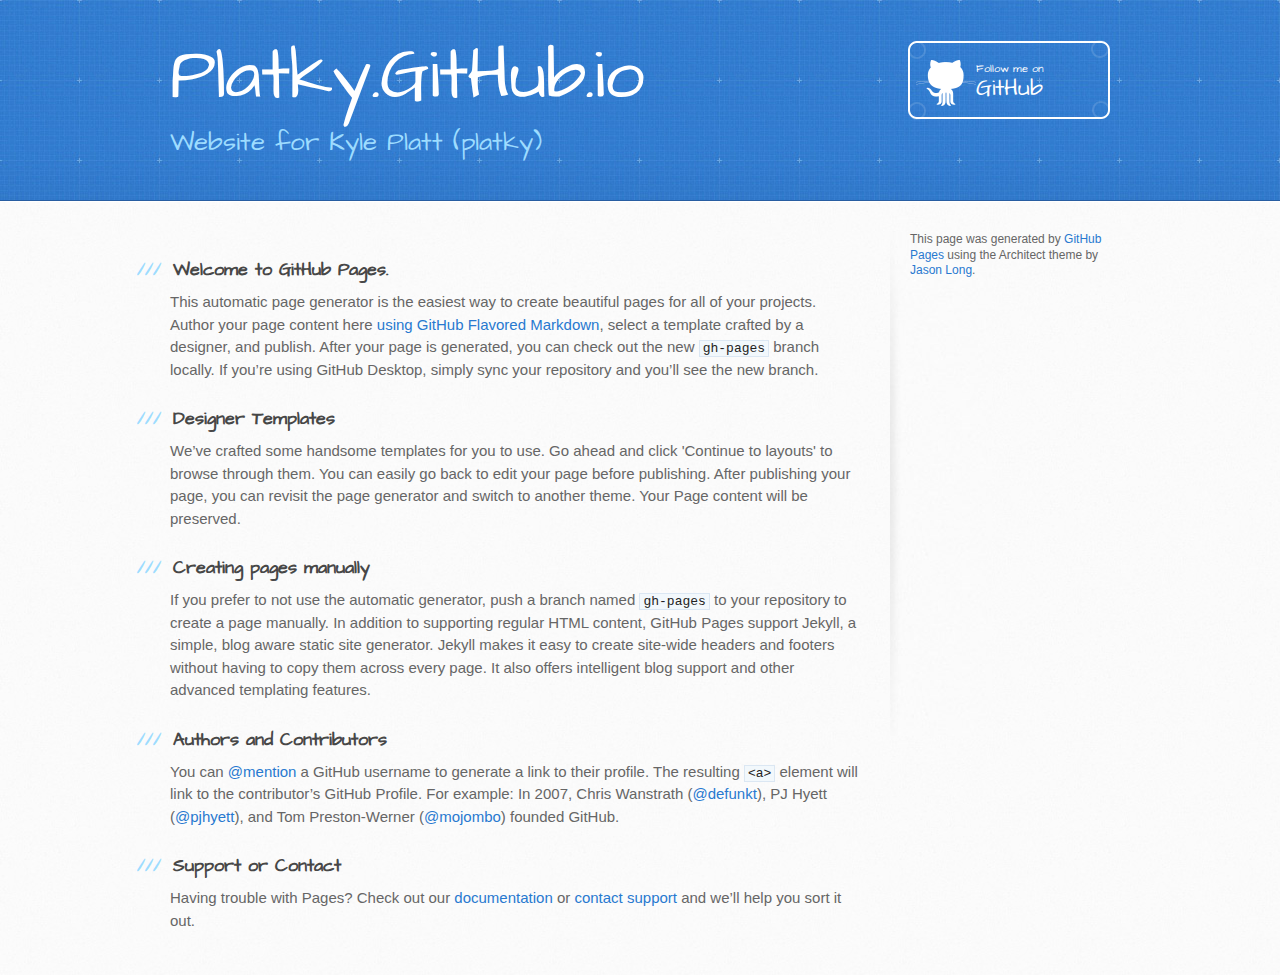
==== index.html @ 091e2383 "Replace master branch with page content via GitHub" ====
<!DOCTYPE html>
<html>
  <head>
    <meta charset='utf-8'>
    <meta http-equiv="X-UA-Compatible" content="chrome=1">
    <meta name="viewport" content="width=device-width, initial-scale=1, maximum-scale=1">
    <link href='https://fonts.googleapis.com/css?family=Architects+Daughter' rel='stylesheet' type='text/css'>
    <link rel="stylesheet" type="text/css" href="stylesheets/stylesheet.css" media="screen">
    <link rel="stylesheet" type="text/css" href="stylesheets/github-light.css" media="screen">
    <link rel="stylesheet" type="text/css" href="stylesheets/print.css" media="print">

    <!--[if lt IE 9]>
    <script src="//html5shiv.googlecode.com/svn/trunk/html5.js"></script>
    <![endif]-->

    <title>Platky.GitHub.io by platky</title>
  </head>

  <body>
    <header>
      <div class="inner">
        <h1>Platky.GitHub.io</h1>
        <h2>Website for Kyle Platt (platky)</h2>
        <a href="https://github.com/platky" class="button"><small>Follow me on</small> GitHub</a>
      </div>
    </header>

    <div id="content-wrapper">
      <div class="inner clearfix">
        <section id="main-content">
          <h3>
<a id="welcome-to-github-pages" class="anchor" href="#welcome-to-github-pages" aria-hidden="true"><span aria-hidden="true" class="octicon octicon-link"></span></a>Welcome to GitHub Pages.</h3>

<p>This automatic page generator is the easiest way to create beautiful pages for all of your projects. Author your page content here <a href="https://guides.github.com/features/mastering-markdown/">using GitHub Flavored Markdown</a>, select a template crafted by a designer, and publish. After your page is generated, you can check out the new <code>gh-pages</code> branch locally. If you’re using GitHub Desktop, simply sync your repository and you’ll see the new branch.</p>

<h3>
<a id="designer-templates" class="anchor" href="#designer-templates" aria-hidden="true"><span aria-hidden="true" class="octicon octicon-link"></span></a>Designer Templates</h3>

<p>We’ve crafted some handsome templates for you to use. Go ahead and click 'Continue to layouts' to browse through them. You can easily go back to edit your page before publishing. After publishing your page, you can revisit the page generator and switch to another theme. Your Page content will be preserved.</p>

<h3>
<a id="creating-pages-manually" class="anchor" href="#creating-pages-manually" aria-hidden="true"><span aria-hidden="true" class="octicon octicon-link"></span></a>Creating pages manually</h3>

<p>If you prefer to not use the automatic generator, push a branch named <code>gh-pages</code> to your repository to create a page manually. In addition to supporting regular HTML content, GitHub Pages support Jekyll, a simple, blog aware static site generator. Jekyll makes it easy to create site-wide headers and footers without having to copy them across every page. It also offers intelligent blog support and other advanced templating features.</p>

<h3>
<a id="authors-and-contributors" class="anchor" href="#authors-and-contributors" aria-hidden="true"><span aria-hidden="true" class="octicon octicon-link"></span></a>Authors and Contributors</h3>

<p>You can <a href="https://github.com/blog/821" class="user-mention">@mention</a> a GitHub username to generate a link to their profile. The resulting <code>&lt;a&gt;</code> element will link to the contributor’s GitHub Profile. For example: In 2007, Chris Wanstrath (<a href="https://github.com/defunkt" class="user-mention">@defunkt</a>), PJ Hyett (<a href="https://github.com/pjhyett" class="user-mention">@pjhyett</a>), and Tom Preston-Werner (<a href="https://github.com/mojombo" class="user-mention">@mojombo</a>) founded GitHub.</p>

<h3>
<a id="support-or-contact" class="anchor" href="#support-or-contact" aria-hidden="true"><span aria-hidden="true" class="octicon octicon-link"></span></a>Support or Contact</h3>

<p>Having trouble with Pages? Check out our <a href="https://help.github.com/pages">documentation</a> or <a href="https://github.com/contact">contact support</a> and we’ll help you sort it out.</p>
        </section>

        <aside id="sidebar">


          <p>This page was generated by <a href="https://pages.github.com">GitHub Pages</a> using the Architect theme by <a href="https://twitter.com/jasonlong">Jason Long</a>.</p>
        </aside>
      </div>
    </div>

  
  </body>
</html>
---- stylesheets/stylesheet.css ----
/*! normalize.css v3.0.2 | MIT License | git.io/normalize */

/**
 * 1. Set default font family to sans-serif.
 * 2. Prevent iOS text size adjust after orientation change, without disabling
 *    user zoom.
 */

html {
  font-family: sans-serif; /* 1 */
  -webkit-text-size-adjust: 100%; /* 2 */
  -ms-text-size-adjust: 100%; /* 2 */
}

/**
 * Remove default margin.
 */

body {
  margin: 0;
}

/* HTML5 display definitions
   ========================================================================== */

/**
 * Correct `block` display not defined for any HTML5 element in IE 8/9.
 * Correct `block` display not defined for `details` or `summary` in IE 10/11
 * and Firefox.
 * Correct `block` display not defined for `main` in IE 11.
 */

article,
aside,
details,
figcaption,
figure,
footer,
header,
hgroup,
main,
menu,
nav,
section,
summary {
  display: block;
}

/**
 * 1. Correct `inline-block` display not defined in IE 8/9.
 * 2. Normalize vertical alignment of `progress` in Chrome, Firefox, and Opera.
 */

audio,
canvas,
progress,
video {
  display: inline-block; /* 1 */
  vertical-align: baseline; /* 2 */
}

/**
 * Prevent modern browsers from displaying `audio` without controls.
 * Remove excess height in iOS 5 devices.
 */

audio:not([controls]) {
  display: none;
  height: 0;
}

/**
 * Address `[hidden]` styling not present in IE 8/9/10.
 * Hide the `template` element in IE 8/9/11, Safari, and Firefox < 22.
 */

[hidden],
template {
  display: none;
}

/* Links
   ========================================================================== */

/**
 * Remove the gray background color from active links in IE 10.
 */

a {
  background-color: transparent;
}

/**
 * Improve readability when focused and also mouse hovered in all browsers.
 */

a:active,
a:hover {
  outline: 0;
}

/* Text-level semantics
   ========================================================================== */

/**
 * Address styling not present in IE 8/9/10/11, Safari, and Chrome.
 */

abbr[title] {
  border-bottom: 1px dotted;
}

/**
 * Address style set to `bolder` in Firefox 4+, Safari, and Chrome.
 */

b,
strong {
  font-weight: bold;
}

/**
 * Address styling not present in Safari and Chrome.
 */

dfn {
  font-style: italic;
}

/**
 * Address variable `h1` font-size and margin within `section` and `article`
 * contexts in Firefox 4+, Safari, and Chrome.
 */

h1 {
  margin: 0.67em 0;
  font-size: 2em;
}

/**
 * Address styling not present in IE 8/9.
 */

mark {
  color: #000;
  background: #ff0;
}

/**
 * Address inconsistent and variable font size in all browsers.
 */

small {
  font-size: 80%;
}

/**
 * Prevent `sub` and `sup` affecting `line-height` in all browsers.
 */

sub,
sup {
  position: relative;
  font-size: 75%;
  line-height: 0;
  vertical-align: baseline;
}

sup {
  top: -0.5em;
}

sub {
  bottom: -0.25em;
}

/* Embedded content
   ========================================================================== */

/**
 * Remove border when inside `a` element in IE 8/9/10.
 */

img {
  border: 0;
}

/**
 * Correct overflow not hidden in IE 9/10/11.
 */

svg:not(:root) {
  overflow: hidden;
}

/* Grouping content
   ========================================================================== */

/**
 * Address margin not present in IE 8/9 and Safari.
 */

figure {
  margin: 1em 40px;
}

/**
 * Address differences between Firefox and other browsers.
 */

hr {
  height: 0;
  -moz-box-sizing: content-box;
  box-sizing: content-box;
}

/**
 * Contain overflow in all browsers.
 */

pre {
  overflow: auto;
}

/**
 * Address odd `em`-unit font size rendering in all browsers.
 */

code,
kbd,
pre,
samp {
  font-family: monospace, monospace;
  font-size: 1em;
}

/* Forms
   ========================================================================== */

/**
 * Known limitation: by default, Chrome and Safari on OS X allow very limited
 * styling of `select`, unless a `border` property is set.
 */

/**
 * 1. Correct color not being inherited.
 *    Known issue: affects color of disabled elements.
 * 2. Correct font properties not being inherited.
 * 3. Address margins set differently in Firefox 4+, Safari, and Chrome.
 */

button,
input,
optgroup,
select,
textarea {
  margin: 0; /* 3 */
  font: inherit; /* 2 */
  color: inherit; /* 1 */
}

/**
 * Address `overflow` set to `hidden` in IE 8/9/10/11.
 */

button {
  overflow: visible;
}

/**
 * Address inconsistent `text-transform` inheritance for `button` and `select`.
 * All other form control elements do not inherit `text-transform` values.
 * Correct `button` style inheritance in Firefox, IE 8/9/10/11, and Opera.
 * Correct `select` style inheritance in Firefox.
 */

button,
select {
  text-transform: none;
}

/**
 * 1. Avoid the WebKit bug in Android 4.0.* where (2) destroys native `audio`
 *    and `video` controls.
 * 2. Correct inability to style clickable `input` types in iOS.
 * 3. Improve usability and consistency of cursor style between image-type
 *    `input` and others.
 */

button,
html input[type="button"], /* 1 */
input[type="reset"],
input[type="submit"] {
  -webkit-appearance: button; /* 2 */
  cursor: pointer; /* 3 */
}

/**
 * Re-set default cursor for disabled elements.
 */

button[disabled],
html input[disabled] {
  cursor: default;
}

/**
 * Remove inner padding and border in Firefox 4+.
 */

button::-moz-focus-inner,
input::-moz-focus-inner {
  padding: 0;
  border: 0;
}

/**
 * Address Firefox 4+ setting `line-height` on `input` using `!important` in
 * the UA stylesheet.
 */

input {
  line-height: normal;
}

/**
 * It's recommended that you don't attempt to style these elements.
 * Firefox's implementation doesn't respect box-sizing, padding, or width.
 *
 * 1. Address box sizing set to `content-box` in IE 8/9/10.
 * 2. Remove excess padding in IE 8/9/10.
 */

input[type="checkbox"],
input[type="radio"] {
  box-sizing: border-box; /* 1 */
  padding: 0; /* 2 */
}

/**
 * Fix the cursor style for Chrome's increment/decrement buttons. For certain
 * `font-size` values of the `input`, it causes the cursor style of the
 * decrement button to change from `default` to `text`.
 */

input[type="number"]::-webkit-inner-spin-button,
input[type="number"]::-webkit-outer-spin-button {
  height: auto;
}

/**
 * 1. Address `appearance` set to `searchfield` in Safari and Chrome.
 * 2. Address `box-sizing` set to `border-box` in Safari and Chrome
 *    (include `-moz` to future-proof).
 */

input[type="search"] {
  -webkit-box-sizing: content-box; /* 2 */
  -moz-box-sizing: content-box;
  box-sizing: content-box;
  -webkit-appearance: textfield; /* 1 */
}

/**
 * Remove inner padding and search cancel button in Safari and Chrome on OS X.
 * Safari (but not Chrome) clips the cancel button when the search input has
 * padding (and `textfield` appearance).
 */

input[type="search"]::-webkit-search-cancel-button,
input[type="search"]::-webkit-search-decoration {
  -webkit-appearance: none;
}

/**
 * Define consistent border, margin, and padding.
 */

fieldset {
  padding: 0.35em 0.625em 0.75em;
  margin: 0 2px;
  border: 1px solid #c0c0c0;
}

/**
 * 1. Correct `color` not being inherited in IE 8/9/10/11.
 * 2. Remove padding so people aren't caught out if they zero out fieldsets.
 */

legend {
  padding: 0; /* 2 */
  border: 0; /* 1 */
}

/**
 * Remove default vertical scrollbar in IE 8/9/10/11.
 */

textarea {
  overflow: auto;
}

/**
 * Don't inherit the `font-weight` (applied by a rule above).
 * NOTE: the default cannot safely be changed in Chrome and Safari on OS X.
 */

optgroup {
  font-weight: bold;
}

/* Tables
   ========================================================================== */

/**
 * Remove most spacing between table cells.
 */

table {
  border-spacing: 0;
  border-collapse: collapse;
}

td,
th {
  padding: 0;
}

/* LAYOUT STYLES */
body {
  font-family: 'Helvetica Neue', Helvetica, Arial, serif;
  font-size: 15px;
  font-weight: 400;
  line-height: 1.5;
  color: #666;
  background: #fafafa url(../images/body-bg.jpg) 0 0 repeat;
}

p {
  margin-top: 0;
}

a {
  color: #2879d0;
}
a:hover {
  color: #2268b2;
}

header {
  padding-top: 40px;
  padding-bottom: 40px;
  font-family: 'Architects Daughter', 'Helvetica Neue', Helvetica, Arial, serif;
  background: #2e7bcf url(../images/header-bg.jpg) 0 0 repeat-x;
  border-bottom: solid 1px #275da1;
}

header h1 {
  width: 540px;
  margin-top: 0;
  margin-bottom: 0.2em;
  font-size: 72px;
  font-weight: normal;
  line-height: 1;
  color: #fff;
  letter-spacing: -1px;
}

header h2 {
  width: 540px;
  margin-top: 0;
  margin-bottom: 0;
  font-size: 26px;
  font-weight: normal;
  line-height: 1.3;
  color: #9ddcff;
  letter-spacing: 0;
}

.inner {
  position: relative;
  width: 940px;
  margin: 0 auto;
}

#content-wrapper {
  padding-top: 30px;
  border-top: solid 1px #fff;
}

#main-content {
  float: left;
  width: 690px;
}

#main-content img {
  max-width: 100%;
}

aside#sidebar {
  float: right;
  width: 200px;
  min-height: 504px;
  padding-left: 20px;
  font-size: 12px;
  line-height: 1.3;
  background: transparent url(../images/sidebar-bg.jpg) 0 0 no-repeat;
}

aside#sidebar p.repo-owner,
aside#sidebar p.repo-owner a {
  font-weight: bold;
}

#downloads {
  margin-bottom: 40px;
}

a.button {
  width: 134px;
  height: 58px;
  padding-top: 22px;
  padding-left: 68px;
  font-family: 'Architects Daughter', 'Helvetica Neue', Helvetica, Arial, serif;
  font-size: 23px;
  line-height: 1.2;
  color: #fff;
}
a.button small {
  display: block;
  font-size: 11px;
}
header a.button {
  position: absolute;
  top: 0;
  right: 0;
  background: transparent url(../images/github-button.png) 0 0 no-repeat;
}
aside a.button {
  display: block;
  width: 138px;
  padding-left: 64px;
  margin-bottom: 20px;
  font-size: 21px;
  background: transparent url(../images/download-button.png) 0 0 no-repeat;
}

code, pre {
  margin-bottom: 30px;
  font-family: Monaco, "Bitstream Vera Sans Mono", "Lucida Console", Terminal, monospace;
  font-size: 13px;
  color: #222;
}

code {
  padding: 0 3px;
  background-color: #f2f8fc;
  border: solid 1px #dbe7f3;
}

pre {
  padding: 20px;
  overflow: auto;
  text-shadow: none;
  background: #fff;
  border: solid 1px #f2f2f2;
}
pre code {
  padding: 0;
  color: #2879d0;
  background-color: #fff;
  border: none;
}

ul, ol, dl {
  margin-bottom: 20px;
}


/* COMMON STYLES */

hr {
  height: 0;
  margin-top: 1em;
  margin-bottom: 1em;
  border: 0;
  border-top: solid 1px #ddd;
}

table {
  width: 100%;
  border: 1px solid #ebebeb;
}

th {
  font-weight: 500;
}

td {
  font-weight: 300;
  text-align: center;
  border: 1px solid #ebebeb;
}

form {
  padding: 20px;
  background: #f2f2f2;

}


/* GENERAL ELEMENT TYPE STYLES */

#main-content h1 {
  margin-top: 0;
  margin-bottom: 0;
  font-family: 'Architects Daughter', 'Helvetica Neue', Helvetica, Arial, serif;
  font-size: 2.8em;
  font-weight: normal;
  color: #474747;
  text-indent: 6px;
  letter-spacing: -1px;
}

#main-content h1:before {
  padding-right: 0.3em;
  margin-left: -0.9em;
  color: #9ddcff;
  content: "/";
}

#main-content h2 {
  margin-bottom: 8px;
  font-family: 'Architects Daughter', 'Helvetica Neue', Helvetica, Arial, serif;
  font-size: 22px;
  font-weight: bold;
  color: #474747;
  text-indent: 4px;
}
#main-content h2:before {
  padding-right: 0.3em;
  margin-left: -1.5em;
  content: "//";
  color: #9ddcff;
}

#main-content h3 {
  margin-top: 24px;
  margin-bottom: 8px;
  font-family: 'Architects Daughter', 'Helvetica Neue', Helvetica, Arial, serif;
  font-size: 18px;
  font-weight: bold;
  color: #474747;
  text-indent: 3px;
}

#main-content h3:before {
  padding-right: 0.3em;
  margin-left: -2em;
  content: "///";
  color: #9ddcff;
}

#main-content h4 {
  margin-bottom: 8px;
  font-family: 'Architects Daughter', 'Helvetica Neue', Helvetica, Arial, serif;
  font-size: 15px;
  font-weight: bold;
  color: #474747;
  text-indent: 3px;
}

h4:before {
  padding-right: 0.3em;
  margin-left: -2.8em;
  content: "////";
  color: #9ddcff;
}

#main-content h5 {
  margin-bottom: 8px;
  font-family: 'Architects Daughter', 'Helvetica Neue', Helvetica, Arial, serif;
  font-size: 14px;
  color: #474747;
  text-indent: 3px;
}
h5:before {
  padding-right: 0.3em;
  margin-left: -3.2em;
  content: "/////";
  color: #9ddcff;
}

#main-content h6 {
  margin-bottom: 8px;
  font-family: 'Architects Daughter', 'Helvetica Neue', Helvetica, Arial, serif;
  font-size: .8em;
  color: #474747;
  text-indent: 3px;
}
h6:before {
  padding-right: 0.3em;
  margin-left: -3.7em;
  content: "//////";
  color: #9ddcff;
}

p {
  margin-bottom: 20px;
}

a {
  text-decoration: none;
}

p a {
  font-weight: 400;
}

blockquote {
  padding: 0 0 0 30px;
  margin-bottom: 20px;
  font-size: 1.6em;
  border-left: 10px solid #e9e9e9;
}

ul {
  list-style-position: inside;
  list-style: disc;
  padding-left: 20px;
}

ol {
  list-style-position: inside;
  list-style: decimal;
  padding-left: 3px;
}

dl dd {
  font-style: italic;
  font-weight: 100;
}

footer {
  padding-top: 20px;
  padding-bottom: 30px;
  margin-top: 40px;
  font-size: 13px;
  color: #aaa;
  background: transparent url('../images/hr.png') 0 0 no-repeat;
}

footer a {
  color: #666;
}
footer a:hover {
  color: #444;
}

/* MISC */
.clearfix:after {
  display: block;
  height: 0;
  clear: both;
  visibility: hidden;
  content: '.';
}

.clearfix {display: inline-block;}
* html .clearfix {height: 1%;}
.clearfix {display: block;}

/* #Media Queries
================================================== */

/* Smaller than standard 960 (devices and browsers) */
@media only screen and (max-width: 959px) { }

/* Tablet Portrait size to standard 960 (devices and browsers) */
@media only screen and (min-width: 768px) and (max-width: 959px) {
  .inner {
    width: 740px;
  }
  header h1, header h2 {
    width: 340px;
  }
  header h1 {
    font-size: 60px;
  }
  header h2 {
    font-size: 30px;
  }
  #main-content {
    width: 490px;
  }
  #main-content h1:before,
  #main-content h2:before,
  #main-content h3:before,
  #main-content h4:before,
  #main-content h5:before,
  #main-content h6:before {
    padding-right: 0;
    margin-left: 0;
    content: none;
  }
}

/* All Mobile Sizes (devices and browser) */
@media only screen and (max-width: 767px) {
  .inner {
    width: 93%;
  }
  header {
    padding: 20px 0;
  }
  header .inner {
    position: relative;
  }
  header h1, header h2 {
    width: 100%;
  }
  header h1 {
    font-size: 48px;
  }
  header h2 {
    font-size: 24px;
  }
  header a.button {
    position: relative;
    display: inline-block;
    width: auto;
    height: auto;
    padding: 5px 10px;
    margin-top: 15px;
    font-size: 13px;
    line-height: 1;
    color: #2879d0;
    text-align: center;
    background-color: #9ddcff;
    background-image: none;
    border-radius: 5px;
    -moz-border-radius: 5px;
    -webkit-border-radius: 5px;
  }
  header a.button small {
    display: inline;
    font-size: 13px;
  }
  #main-content,
  aside#sidebar {
    float: none;
    width: 100% ! important;
  }
  aside#sidebar {
    min-height: 0;
    padding: 20px 0;
    margin-top: 20px;
    background-image: none;
    border-top: solid 1px #ddd;
  }
  aside#sidebar a.button {
    display: none;
  }
  #main-content h1:before,
  #main-content h2:before,
  #main-content h3:before,
  #main-content h4:before,
  #main-content h5:before,
  #main-content h6:before {
    padding-right: 0;
    margin-left: 0;
    content: none;
  }
}

/* Mobile Landscape Size to Tablet Portrait (devices and browsers) */
@media only screen and (min-width: 480px) and (max-width: 767px) { }

/* Mobile Portrait Size to Mobile Landscape Size (devices and browsers) */
@media only screen and (max-width: 479px) { }
---- stylesheets/github-light.css ----
/*
   Copyright 2014 GitHub Inc.

   Licensed under the Apache License, Version 2.0 (the "License");
   you may not use this file except in compliance with the License.
   You may obtain a copy of the License at

       http://www.apache.org/licenses/LICENSE-2.0

   Unless required by applicable law or agreed to in writing, software
   distributed under the License is distributed on an "AS IS" BASIS,
   WITHOUT WARRANTIES OR CONDITIONS OF ANY KIND, either express or implied.
   See the License for the specific language governing permissions and
   limitations under the License.

*/

.pl-c /* comment */ {
  color: #969896;
}

.pl-c1      /* constant, markup.raw, meta.diff.header, meta.module-reference, meta.property-name, support, support.constant, support.variable, variable.other.constant */,
.pl-s .pl-v /* string variable */ {
  color: #0086b3;
}

.pl-e  /* entity */,
.pl-en /* entity.name */ {
  color: #795da3;
}

.pl-s .pl-s1 /* string source */,
.pl-smi      /* storage.modifier.import, storage.modifier.package, storage.type.java, variable.other, variable.parameter.function */ {
  color: #333;
}

.pl-ent /* entity.name.tag */ {
  color: #63a35c;
}

.pl-k /* keyword, storage, storage.type */ {
  color: #a71d5d;
}

.pl-pds              /* punctuation.definition.string, string.regexp.character-class */,
.pl-s                /* string */,
.pl-s .pl-pse .pl-s1 /* string punctuation.section.embedded source */,
.pl-sr               /* string.regexp */,
.pl-sr .pl-cce       /* string.regexp constant.character.escape */,
.pl-sr .pl-sra       /* string.regexp string.regexp.arbitrary-repitition */,
.pl-sr .pl-sre       /* string.regexp source.ruby.embedded */ {
  color: #183691;
}

.pl-v /* variable */ {
  color: #ed6a43;
}

.pl-id /* invalid.deprecated */ {
  color: #b52a1d;
}

.pl-ii /* invalid.illegal */ {
  background-color: #b52a1d;
  color: #f8f8f8;
}

.pl-sr .pl-cce /* string.regexp constant.character.escape */ {
  color: #63a35c;
  font-weight: bold;
}

.pl-ml /* markup.list */ {
  color: #693a17;
}

.pl-mh        /* markup.heading */,
.pl-mh .pl-en /* markup.heading entity.name */,
.pl-ms        /* meta.separator */ {
  color: #1d3e81;
  font-weight: bold;
}

.pl-mq /* markup.quote */ {
  color: #008080;
}

.pl-mi /* markup.italic */ {
  color: #333;
  font-style: italic;
}

.pl-mb /* markup.bold */ {
  color: #333;
  font-weight: bold;
}

.pl-md /* markup.deleted, meta.diff.header.from-file */ {
  background-color: #ffecec;
  color: #bd2c00;
}

.pl-mi1 /* markup.inserted, meta.diff.header.to-file */ {
  background-color: #eaffea;
  color: #55a532;
}

.pl-mdr /* meta.diff.range */ {
  color: #795da3;
  font-weight: bold;
}

.pl-mo /* meta.output */ {
  color: #1d3e81;
}
---- stylesheets/print.css ----
html, body, div, span, applet, object, iframe,
h1, h2, h3, h4, h5, h6, p, blockquote, pre,
a, abbr, acronym, address, big, cite, code,
del, dfn, em, img, ins, kbd, q, s, samp,
small, strike, strong, sub, sup, tt, var,
b, u, i, center,
dl, dt, dd, ol, ul, li,
fieldset, form, label, legend,
table, caption, tbody, tfoot, thead, tr, th, td,
article, aside, canvas, details, embed,
figure, figcaption, footer, header, hgroup,
menu, nav, output, ruby, section, summary,
time, mark, audio, video {
  padding: 0;
  margin: 0;
  font: inherit;
  font-size: 100%;
  vertical-align: baseline;
  border: 0;
}
/* HTML5 display-role reset for older browsers */
article, aside, details, figcaption, figure,
footer, header, hgroup, menu, nav, section {
  display: block;
}
body {
  line-height: 1;
}
ol, ul {
  list-style: none;
}
blockquote, q {
  quotes: none;
}
blockquote:before, blockquote:after,
q:before, q:after {
  content: '';
  content: none;
}
table {
  border-spacing: 0;
  border-collapse: collapse;
}
body {
  font-family: 'Helvetica Neue', Helvetica, Arial, serif;
  font-size: 13px;
  line-height: 1.5;
  color: #000;
}

a {
  font-weight: bold;
  color: #d5000d;
}

header {
  padding-top: 35px;
  padding-bottom: 10px;
}

header h1 {
  font-size: 48px;
  font-weight: bold;
  line-height: 1.2;
  color: #303030;
  letter-spacing: -1px;
}

header h2 {
  font-size: 24px;
  font-weight: normal;
  line-height: 1.3;
  color: #aaa;
  letter-spacing: -1px;
}
#downloads {
  display: none;
}
#main_content {
  padding-top: 20px;
}

code, pre {
  margin-bottom: 30px;
  font-family: Monaco, "Bitstream Vera Sans Mono", "Lucida Console", Terminal;
  font-size: 12px;
  color: #222;
}

code {
  padding: 0 3px;
}

pre {
  padding: 20px;
  overflow: auto;
  border: solid 1px #ddd;
}
pre code {
  padding: 0;
}

ul, ol, dl {
  margin-bottom: 20px;
}


/* COMMON STYLES */

table {
  width: 100%;
  border: 1px solid #ebebeb;
}

th {
  font-weight: 500;
}

td {
  font-weight: 300;
  text-align: center;
  border: 1px solid #ebebeb;
}

form {
  padding: 20px;
  background: #f2f2f2;

}


/* GENERAL ELEMENT TYPE STYLES */

h1 {
  font-size: 2.8em;
}

h2 {
  margin-bottom: 8px;
  font-size: 22px;
  font-weight: bold;
  color: #303030;
}

h3 {
  margin-bottom: 8px;
  font-size: 18px;
  font-weight: bold;
  color: #d5000d;
}

h4 {
  font-size: 16px;
  font-weight: bold;
  color: #303030;
}

h5 {
  font-size: 1em;
  color: #303030;
}

h6 {
  font-size: .8em;
  color: #303030;
}

p {
  margin-bottom: 20px;
  font-weight: 300;
}

a {
  text-decoration: none;
}

p a {
  font-weight: 400;
}

blockquote {
  padding: 0 0 0 30px;
  margin-bottom: 20px;
  font-size: 1.6em;
  border-left: 10px solid #e9e9e9;
}

ul li {
  padding-left: 20px;
  list-style-position: inside;
  list-style: disc;
}

ol li {
  padding-left: 3px;
  list-style-position: inside;
  list-style: decimal;
}

dl dd {
  font-style: italic;
  font-weight: 100;
}

footer {
  padding-top: 20px;
  padding-bottom: 30px;
  margin-top: 40px;
  font-size: 13px;
  color: #aaa;
}

footer a {
  color: #666;
}

/* MISC */
.clearfix:after {
  display: block;
  height: 0;
  clear: both;
  visibility: hidden;
  content: '.';
}

.clearfix {display: inline-block;}
* html .clearfix {height: 1%;}
.clearfix {display: block;}
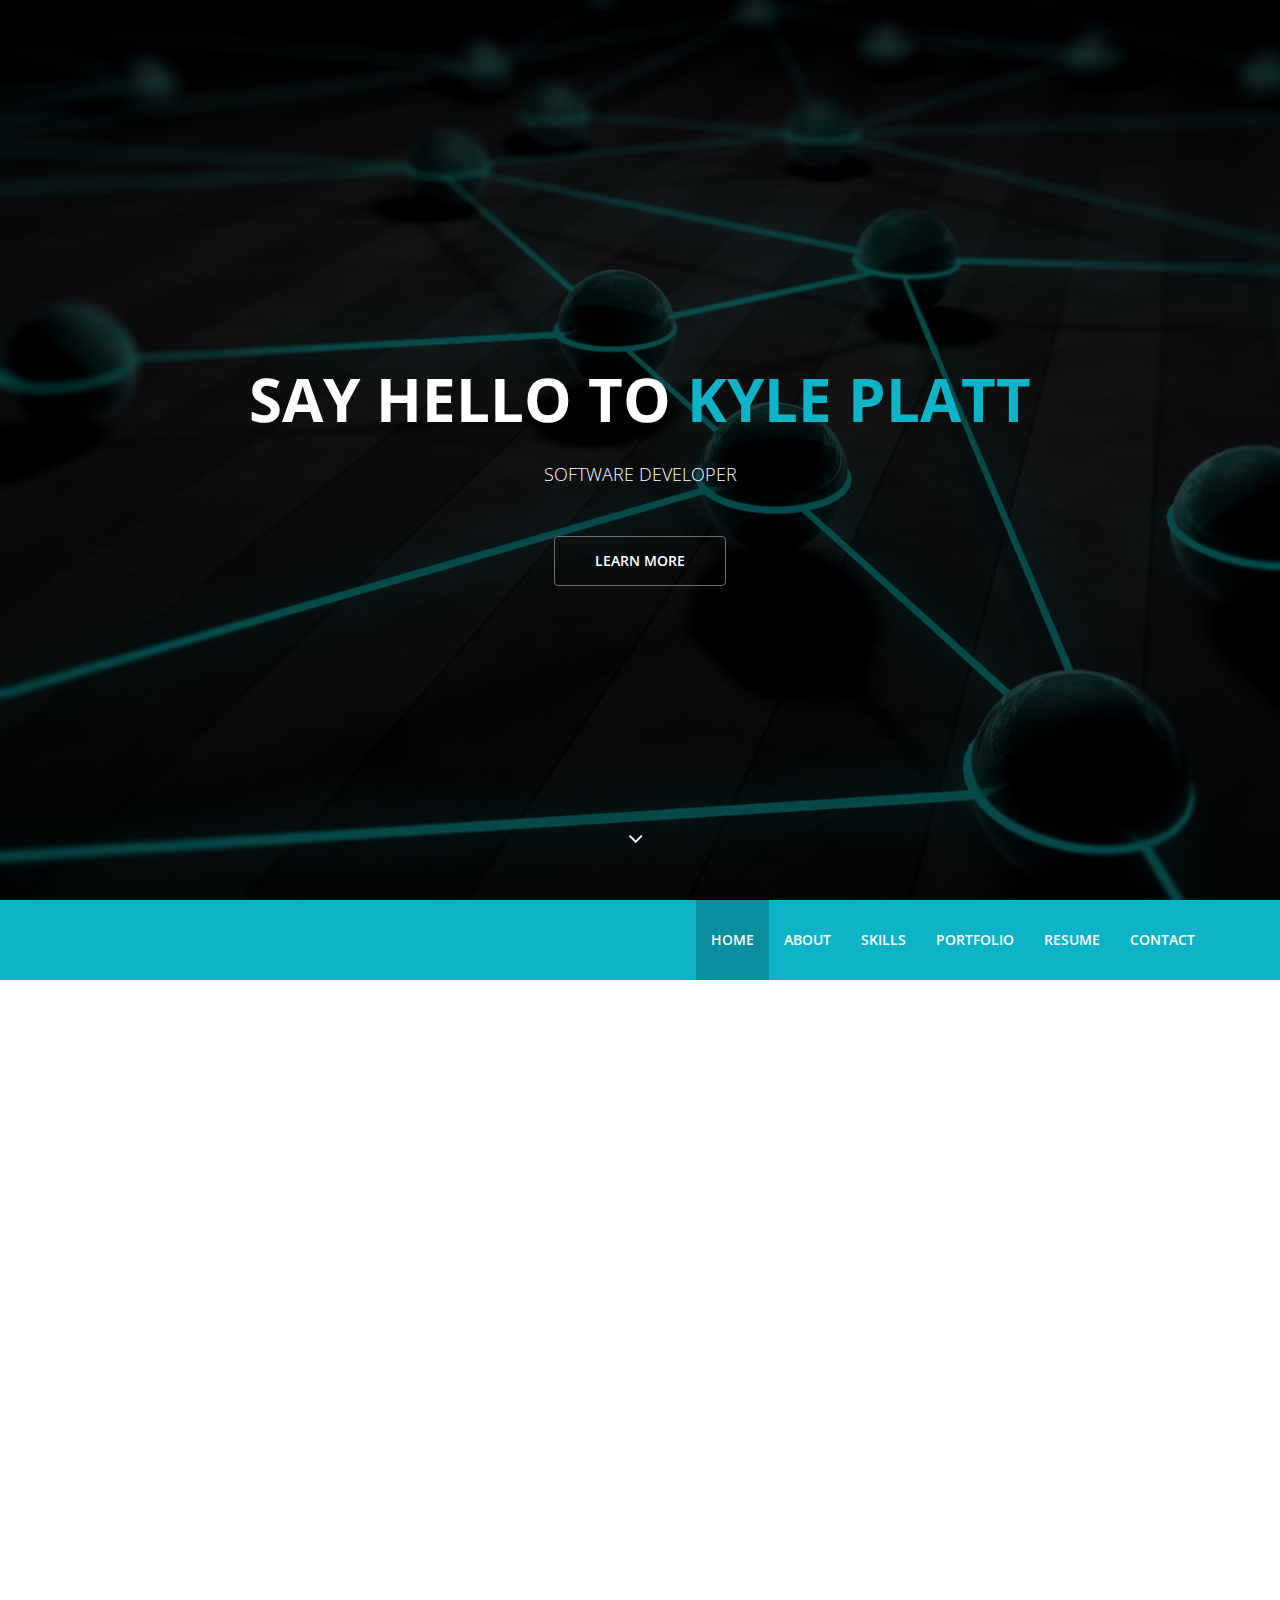
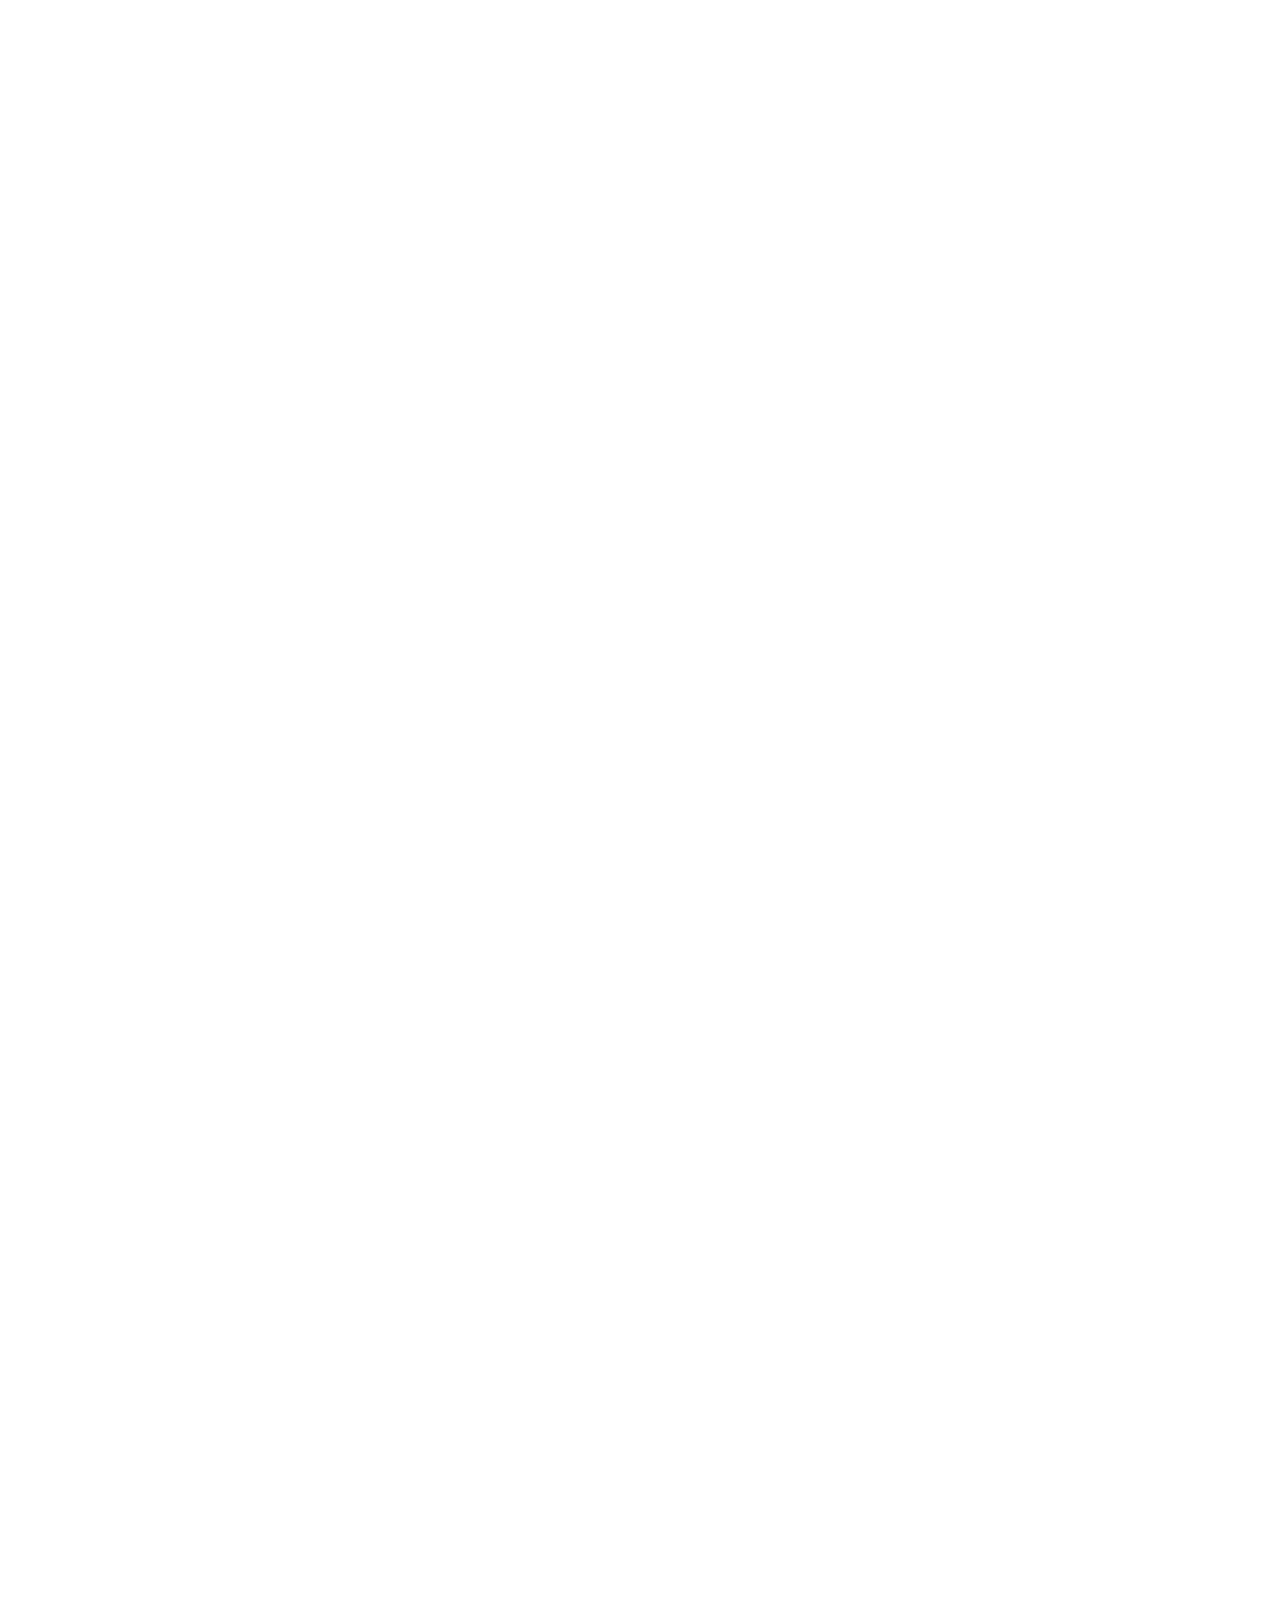
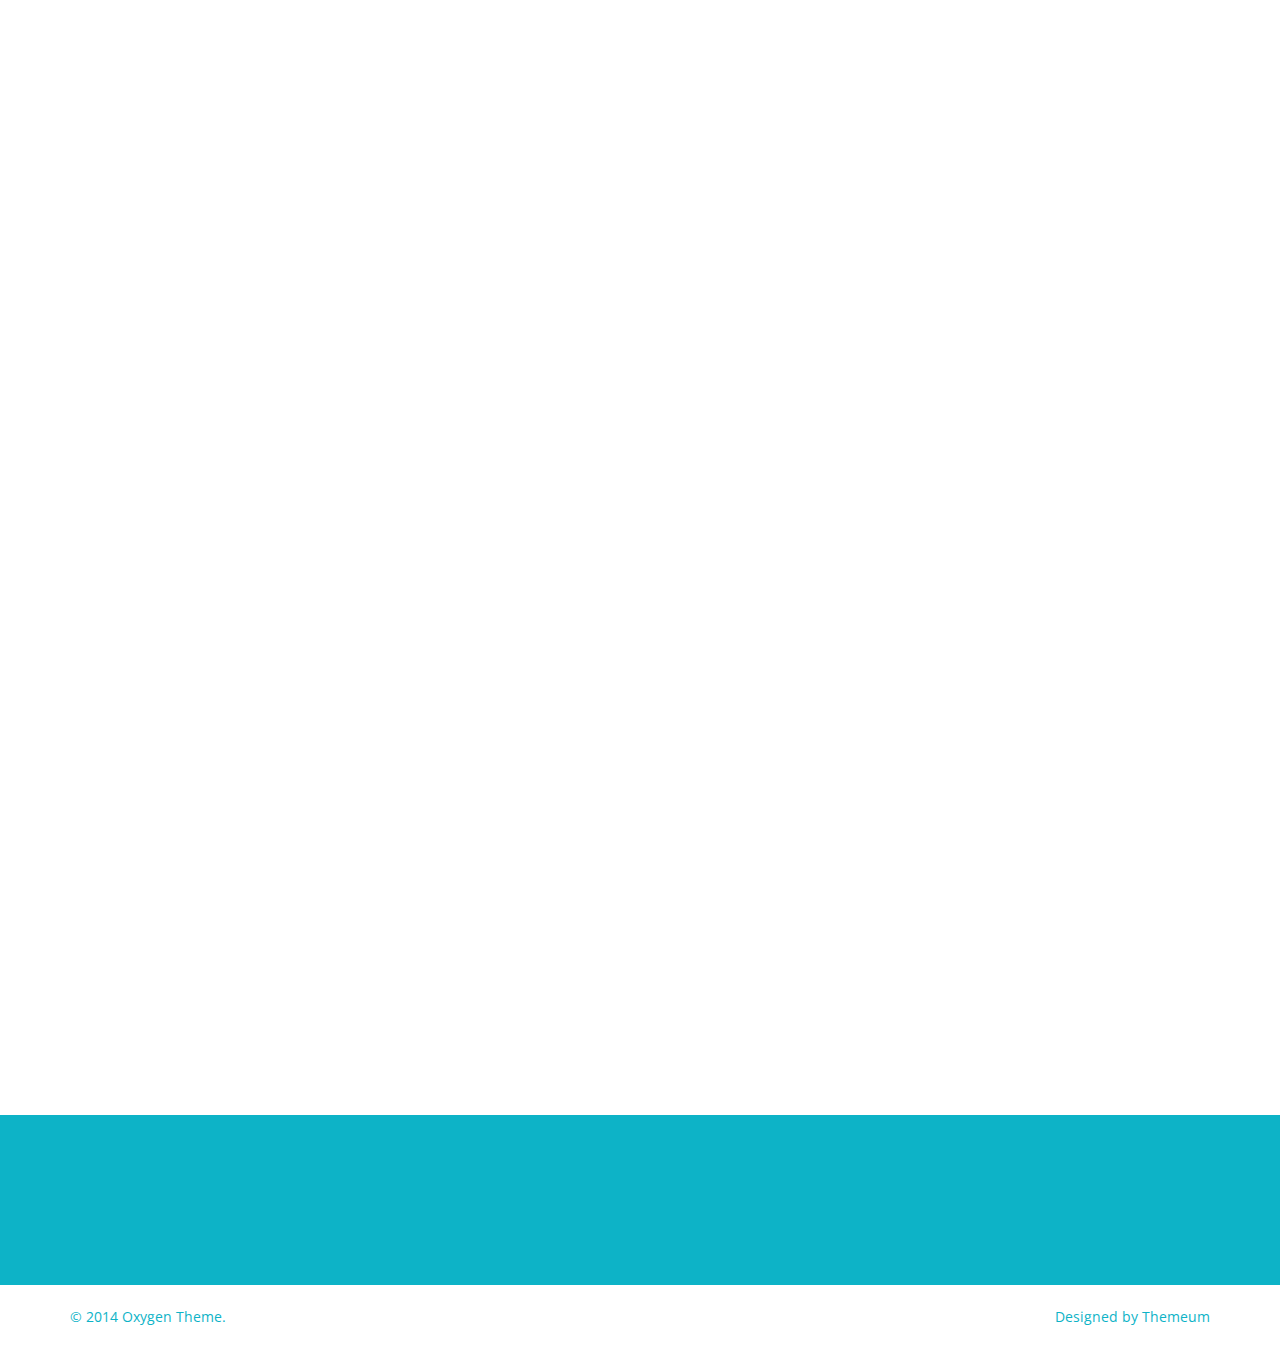
==== commit 06148e00: "Template chosen" ====
--- a/index.html
+++ b/index.html
@@ -1,67 +1,800 @@
 <!DOCTYPE html>
-<html>
-  <head>
-    <meta charset='utf-8'>
-    <meta http-equiv="X-UA-Compatible" content="chrome=1">
-    <meta name="viewport" content="width=device-width, initial-scale=1, maximum-scale=1">
-    <link href='https://fonts.googleapis.com/css?family=Architects+Daughter' rel='stylesheet' type='text/css'>
-    <link rel="stylesheet" type="text/css" href="stylesheets/stylesheet.css" media="screen">
-    <link rel="stylesheet" type="text/css" href="stylesheets/github-light.css" media="screen">
-    <link rel="stylesheet" type="text/css" href="stylesheets/print.css" media="print">
-
-    <!--[if lt IE 9]>
-    <script src="//html5shiv.googlecode.com/svn/trunk/html5.js"></script>
-    <![endif]-->
-
-    <title>Platky.GitHub.io by platky</title>
-  </head>
-
-  <body>
-    <header>
-      <div class="inner">
-        <h1>Platky.GitHub.io</h1>
-        <h2>Website for Kyle Platt (platky)</h2>
-        <a href="https://github.com/platky" class="button"><small>Follow me on</small> GitHub</a>
-      </div>
-    </header>
-
-    <div id="content-wrapper">
-      <div class="inner clearfix">
-        <section id="main-content">
-          <h3>
-<a id="welcome-to-github-pages" class="anchor" href="#welcome-to-github-pages" aria-hidden="true"><span aria-hidden="true" class="octicon octicon-link"></span></a>Welcome to GitHub Pages.</h3>
-
-<p>This automatic page generator is the easiest way to create beautiful pages for all of your projects. Author your page content here <a href="https://guides.github.com/features/mastering-markdown/">using GitHub Flavored Markdown</a>, select a template crafted by a designer, and publish. After your page is generated, you can check out the new <code>gh-pages</code> branch locally. If you’re using GitHub Desktop, simply sync your repository and you’ll see the new branch.</p>
-
-<h3>
-<a id="designer-templates" class="anchor" href="#designer-templates" aria-hidden="true"><span aria-hidden="true" class="octicon octicon-link"></span></a>Designer Templates</h3>
-
-<p>We’ve crafted some handsome templates for you to use. Go ahead and click 'Continue to layouts' to browse through them. You can easily go back to edit your page before publishing. After publishing your page, you can revisit the page generator and switch to another theme. Your Page content will be preserved.</p>
-
-<h3>
-<a id="creating-pages-manually" class="anchor" href="#creating-pages-manually" aria-hidden="true"><span aria-hidden="true" class="octicon octicon-link"></span></a>Creating pages manually</h3>
-
-<p>If you prefer to not use the automatic generator, push a branch named <code>gh-pages</code> to your repository to create a page manually. In addition to supporting regular HTML content, GitHub Pages support Jekyll, a simple, blog aware static site generator. Jekyll makes it easy to create site-wide headers and footers without having to copy them across every page. It also offers intelligent blog support and other advanced templating features.</p>
-
-<h3>
-<a id="authors-and-contributors" class="anchor" href="#authors-and-contributors" aria-hidden="true"><span aria-hidden="true" class="octicon octicon-link"></span></a>Authors and Contributors</h3>
-
-<p>You can <a href="https://github.com/blog/821" class="user-mention">@mention</a> a GitHub username to generate a link to their profile. The resulting <code>&lt;a&gt;</code> element will link to the contributor’s GitHub Profile. For example: In 2007, Chris Wanstrath (<a href="https://github.com/defunkt" class="user-mention">@defunkt</a>), PJ Hyett (<a href="https://github.com/pjhyett" class="user-mention">@pjhyett</a>), and Tom Preston-Werner (<a href="https://github.com/mojombo" class="user-mention">@mojombo</a>) founded GitHub.</p>
-
-<h3>
-<a id="support-or-contact" class="anchor" href="#support-or-contact" aria-hidden="true"><span aria-hidden="true" class="octicon octicon-link"></span></a>Support or Contact</h3>
-
-<p>Having trouble with Pages? Check out our <a href="https://help.github.com/pages">documentation</a> or <a href="https://github.com/contact">contact support</a> and we’ll help you sort it out.</p>
-        </section>
-
-        <aside id="sidebar">
-
-
-          <p>This page was generated by <a href="https://pages.github.com">GitHub Pages</a> using the Architect theme by <a href="https://twitter.com/jasonlong">Jason Long</a>.</p>
-        </aside>
-      </div>
-    </div>
-
+<html lang="en">
+<head>
+  <meta charset="utf-8">
+  <meta name="viewport" content="width=device-width, initial-scale=1.0">
+  <meta name="description" content="">
+  <meta name="author" content="">
+  <title>Kyle Platt</title>
+  <link href="css/bootstrap.min.css" rel="stylesheet">
+  <link href="css/animate.min.css" rel="stylesheet"> 
+  <link href="css/font-awesome.min.css" rel="stylesheet">
+  <link href="css/lightbox.css" rel="stylesheet">
+  <link href="css/main.css" rel="stylesheet">
+  <link id="css-preset" href="css/presets/preset4.css" rel="stylesheet">
+  <link href="css/responsive.css" rel="stylesheet">
+
+  <!--[if lt IE 9]>
+    <script src="js/html5shiv.js"></script>
+    <script src="js/respond.min.js"></script>
+  <![endif]-->
   
-  </body>
-</html>
+  <link href='http://fonts.googleapis.com/css?family=Open+Sans:300,400,600,700' rel='stylesheet' type='text/css'>
+  <link rel="shortcut icon" href="images/favicon.ico">
+</head><!--/head-->
+
+<body>
+
+  <!--.preloader-->
+  <div class="preloader"> <i class="fa fa-circle-o-notch fa-spin"></i></div>
+  <!--/.preloader-->
+
+  <header id="home">
+    <div id="home-slider" class="carousel slide carousel-fade" data-ride="carousel">
+      <div class="carousel-inner">
+        <div class="item active" style="background-image: url(images/slider/amarinkovic_1346684050_92.jpg)">
+          <div class="caption">
+            <h1 class="animated fadeInLeftBig">Say hello to <span>Kyle Platt</span></h1>
+            <p class="animated fadeInRightBig">Software Developer</p>
+            <a data-scroll class="btn btn-start animated fadeInUpBig" href="#about">Learn More</a>
+          </div>
+        </div>
+      </div>
+      <!--<a class="left-control" href="#home-slider" data-slide="prev"><i class="fa fa-angle-left"></i></a>-->
+      <!--<a class="right-control" href="#home-slider" data-slide="next"><i class="fa fa-angle-right"></i></a>-->
+
+      <a id="tohash" href="#about"><i class="fa fa-angle-down"></i></a>
+
+    </div><!--/#home-slider-->
+    <div class="main-nav">
+      <div class="container">
+        <div class="navbar-header">
+          <button type="button" class="navbar-toggle" data-toggle="collapse" data-target=".navbar-collapse">
+            <span class="sr-only">Toggle navigation</span>
+            <span class="icon-bar"></span>
+            <span class="icon-bar"></span>
+            <span class="icon-bar"></span>
+          </button>
+          <a class="navbar-brand" href="index.html">
+            <!--<h1><img class="img-responsive" src="images/logo.png" alt="logo"></h1>-->
+          </a>                    
+        </div>
+        <div class="collapse navbar-collapse">
+          <ul class="nav navbar-nav navbar-right">                 
+            <li class="scroll active"><a href="#home">Home</a></li>
+            <li class="scroll"><a href="#about">About</a></li>
+            <li class="scroll"><a href="#skills">Skills</a></li>
+            <li class="scroll"><a href="#portfolio">Portfolio</a></li>
+            <li><a href="resume">Resume</a></li>
+            <li class="scroll"><a href="#contact">Contact</a></li>       
+          </ul>
+        </div>
+      </div>
+    </div><!--/#main-nav-->
+  </header><!--/#home-->
+  <section id="about">
+    <div class="container">
+      <div class="heading wow fadeInUp" data-wow-duration="1000ms" data-wow-delay="300ms">
+        <div class="row">
+          <div class="text-center col-sm-8 col-sm-offset-2">
+            <h2>About Me</h2>
+            <p>Lorem ipsum dolor sit amet, consectetur adipisicing elit, sed do eiusmod tempor incididunt ut labore et dolore magna aliqua ut enim ad minim veniam</p>
+          </div>
+        </div> 
+      </div>
+      <div class="text-center our-services">
+        <div class="row">
+          <div class="col-sm-4 wow fadeInDown" data-wow-duration="1000ms" data-wow-delay="300ms">
+            <div class="service-icon">
+              <i class="fa fa-flask"></i>
+            </div>
+            <div class="service-info">
+              <h3>Brand Identity</h3>
+              <p>Lorem ipsum dolor sit amet, consectetur adipisicing elit, sed do eiusmod tempor incididunt ut labore et dolore</p>
+            </div>
+          </div>
+          <div class="col-sm-4 wow fadeInDown" data-wow-duration="1000ms" data-wow-delay="450ms">
+            <div class="service-icon">
+              <i class="fa fa-umbrella"></i>
+            </div>
+            <div class="service-info">
+              <h3>Creative Idea</h3>
+              <p>Lorem ipsum dolor sit amet, consectetur adipisicing elit, sed do eiusmod tempor incididunt ut labore et dolore</p>
+            </div>
+          </div>
+          <div class="col-sm-4 wow fadeInDown" data-wow-duration="1000ms" data-wow-delay="550ms">
+            <div class="service-icon">
+              <i class="fa fa-cloud"></i>
+            </div>
+            <div class="service-info">
+              <h3>Awesome Support</h3>
+              <p>Lorem ipsum dolor sit amet, consectetur adipisicing elit, sed do eiusmod tempor incididunt ut labore et dolore</p>
+            </div>
+          </div>
+          <div class="col-sm-4 wow fadeInUp" data-wow-duration="1000ms" data-wow-delay="650ms">
+            <div class="service-icon">
+              <i class="fa fa-coffee"></i>
+            </div>
+            <div class="service-info">
+              <h3>Professional Design</h3>
+              <p>Lorem ipsum dolor sit amet, consectetur adipisicing elit, sed do eiusmod tempor incididunt ut labore et dolore</p>
+            </div>
+          </div>
+          <div class="col-sm-4 wow fadeInUp" data-wow-duration="1000ms" data-wow-delay="750ms">
+            <div class="service-icon">
+              <i class="fa fa-bitbucket"></i>
+            </div>
+            <div class="service-info">
+              <h3>App Development</h3>
+              <p>Lorem ipsum dolor sit amet, consectetur adipisicing elit, sed do eiusmod tempor incididunt ut labore et dolore</p>
+            </div>
+          </div>
+          <div class="col-sm-4 wow fadeInUp" data-wow-duration="1000ms" data-wow-delay="850ms">
+            <div class="service-icon">
+              <i class="fa fa-gift"></i>
+            </div>
+            <div class="service-info">
+              <h3>Clean Code</h3>
+              <p>Lorem ipsum dolor sit amet, consectetur adipisicing elit, sed do eiusmod tempor incididunt ut labore et dolore</p>
+            </div>
+          </div>
+        </div>
+      </div>
+    </div>
+  </section><!--/#services-->
+
+  <section id="skills" class="parallax">
+    <div class="container">
+      <div class="row">
+        <div class="col-sm-6">
+          <div class="about-info wow fadeInUp" data-wow-duration="1000ms" data-wow-delay="300ms">
+            <h2>Skills</h2>
+            <p>Lorem ipsum dolor sit amet, consectetur adipisicing elit, sed do eiusmod tempor incididunt ut labore et dolore magna aliqua. Ut enim ad minim veniam, quis nostrud exercitation.Ullamco laboris nisi ut aliquip ex ea commodo consequat. </p>
+            <p>Duis aute irure dolor in reprehenderit in voluptate velit esse cillum dolore eu fugiat nulla pariatur. Excepteur sint occaecat cupidatat non proident, sunt in culpa qui officia deserunt mollit anim id est laborum. Sed ut perspiciatis unde omnis iste. Lorem ipsum dolor sit amet, consectetur adipisicing elit, sed do eiusmod tempor incididunt ut labore et dolore magna aliqua.</p>
+          </div>
+        </div>
+        <div class="col-sm-6">
+          <div class="our-skills wow fadeInDown" data-wow-duration="1000ms" data-wow-delay="300ms">
+            <div class="single-skill wow fadeInDown" data-wow-duration="1000ms" data-wow-delay="300ms">
+              <p class="lead">User Experiences</p>
+              <div class="progress">
+                <div class="progress-bar progress-bar-primary six-sec-ease-in-out" role="progressbar"  aria-valuetransitiongoal="95">95%</div>
+              </div>
+            </div>
+            <div class="single-skill wow fadeInDown" data-wow-duration="1000ms" data-wow-delay="400ms">
+              <p class="lead">Web Design</p>
+              <div class="progress">
+                <div class="progress-bar progress-bar-primary six-sec-ease-in-out" role="progressbar"  aria-valuetransitiongoal="75">75%</div>
+              </div>
+            </div>
+            <div class="single-skill wow fadeInDown" data-wow-duration="1000ms" data-wow-delay="500ms">
+              <p class="lead">Programming</p>
+              <div class="progress">
+                <div class="progress-bar progress-bar-primary six-sec-ease-in-out" role="progressbar"  aria-valuetransitiongoal="60">60%</div>
+              </div>
+            </div>
+            <div class="single-skill wow fadeInDown" data-wow-duration="1000ms" data-wow-delay="600ms">
+              <p class="lead">Fun</p>
+              <div class="progress">
+                <div class="progress-bar progress-bar-primary six-sec-ease-in-out" role="progressbar"  aria-valuetransitiongoal="85">85%</div>
+              </div>
+            </div>
+          </div>
+        </div>
+      </div>
+    </div>
+  </section><!--/#skills-->
+
+  <section id="portfolio">
+    <div class="container">
+      <div class="row">
+        <div class="heading text-center col-sm-8 col-sm-offset-2 wow fadeInUp" data-wow-duration="1000ms" data-wow-delay="300ms">
+          <h2>Portfolio</h2>
+          <p>Lorem ipsum dolor sit amet, consectetur adipisicing elit, sed do eiusmod tempor incididunt ut labore et dolore magna aliqua ut enim ad minim veniam</p>
+        </div>
+      </div> 
+    </div>
+    <div class="container-fluid">
+      <div class="row">
+        <div class="col-sm-3">
+          <div class="folio-item wow fadeInRightBig" data-wow-duration="1000ms" data-wow-delay="300ms">
+            <div class="folio-image">
+              <img class="img-responsive" src="images/portfolio/1.jpg" alt="">
+            </div>
+            <div class="overlay">
+              <div class="overlay-content">
+                <div class="overlay-text">
+                  <div class="folio-info">
+                    <h3>Time Hours</h3>
+                    <p>Design, Photography</p>
+                  </div>
+                  <div class="folio-overview">
+                    <span class="folio-link"><a class="folio-read-more" href="#" data-single_url="portfolio-single.html" ><i class="fa fa-link"></i></a></span>
+                    <span class="folio-expand"><a href="images/portfolio/portfolio-details.jpg" data-lightbox="portfolio"><i class="fa fa-search-plus"></i></a></span>
+                  </div>
+                </div>
+              </div>
+            </div>
+          </div>
+        </div>
+        <div class="col-sm-3">
+          <div class="folio-item wow fadeInLeftBig" data-wow-duration="1000ms" data-wow-delay="400ms">
+            <div class="folio-image">
+              <img class="img-responsive" src="images/portfolio/2.jpg" alt="">
+            </div>
+            <div class="overlay">
+              <div class="overlay-content">
+                <div class="overlay-text">
+                  <div class="folio-info">
+                    <h3>Time Hours</h3>
+                    <p>Design, Photography</p>
+                  </div>
+                  <div class="folio-overview">
+                    <span class="folio-link"><a class="folio-read-more" href="#" data-single_url="portfolio-single.html" ><i class="fa fa-link"></i></a></span>
+                    <span class="folio-expand"><a href="images/portfolio/portfolio-details.jpg" data-lightbox="portfolio"><i class="fa fa-search-plus"></i></a></span>
+                  </div>
+                </div>
+              </div>
+            </div>
+          </div>
+        </div>
+        <div class="col-sm-3">
+          <div class="folio-item wow fadeInRightBig" data-wow-duration="1000ms" data-wow-delay="500ms">
+            <div class="folio-image">
+              <img class="img-responsive" src="images/portfolio/3.jpg" alt="">
+            </div>
+            <div class="overlay">
+              <div class="overlay-content">
+                <div class="overlay-text">
+                  <div class="folio-info">
+                    <h3>Time Hours</h3>
+                    <p>Design, Photography</p>
+                  </div>
+                  <div class="folio-overview">
+                    <span class="folio-link"><a class="folio-read-more" href="#" data-single_url="portfolio-single.html" ><i class="fa fa-link"></i></a></span>
+                    <span class="folio-expand"><a href="images/portfolio/portfolio-details.jpg" data-lightbox="portfolio"><i class="fa fa-search-plus"></i></a></span>
+                  </div>
+                </div>
+              </div>
+            </div>
+          </div>
+        </div>
+        <div class="col-sm-3">
+          <div class="folio-item wow fadeInLeftBig" data-wow-duration="1000ms" data-wow-delay="600ms">
+            <div class="folio-image">
+              <img class="img-responsive" src="images/portfolio/4.jpg" alt="">
+            </div>
+            <div class="overlay">
+              <div class="overlay-content">
+                <div class="overlay-text">
+                  <div class="folio-info">
+                    <h3>Time Hours</h3>
+                    <p>Design, Photography</p>
+                  </div>
+                  <div class="folio-overview">
+                    <span class="folio-link"><a class="folio-read-more" href="#" data-single_url="portfolio-single.html" ><i class="fa fa-link"></i></a></span>
+                    <span class="folio-expand"><a href="images/portfolio/portfolio-details.jpg" data-lightbox="portfolio"><i class="fa fa-search-plus"></i></a></span>
+                  </div>
+                </div>
+              </div>
+            </div>
+          </div>
+        </div>
+        <div class="col-sm-3">
+          <div class="folio-item wow fadeInRightBig" data-wow-duration="1000ms" data-wow-delay="700ms">
+            <div class="folio-image">
+              <img class="img-responsive" src="images/portfolio/5.jpg" alt="">
+            </div>
+            <div class="overlay">
+              <div class="overlay-content">
+                <div class="overlay-text">
+                  <div class="folio-info">
+                    <h3>Time Hours</h3>
+                    <p>Design, Photography</p>
+                  </div>
+                  <div class="folio-overview">
+                    <span class="folio-link"><a class="folio-read-more" href="#" data-single_url="portfolio-single.html" ><i class="fa fa-link"></i></a></span>
+                    <span class="folio-expand"><a href="images/portfolio/portfolio-details.jpg" data-lightbox="portfolio"><i class="fa fa-search-plus"></i></a></span>
+                  </div>
+                </div>
+              </div>
+            </div>
+          </div>
+        </div>
+        <div class="col-sm-3">
+          <div class="folio-item wow fadeInLeftBig" data-wow-duration="1000ms" data-wow-delay="800ms">
+            <div class="folio-image">
+              <img class="img-responsive" src="images/portfolio/6.jpg" alt="">
+            </div>
+            <div class="overlay">
+              <div class="overlay-content">
+                <div class="overlay-text">
+                  <div class="folio-info">
+                    <h3>Time Hours</h3>
+                    <p>Design, Photography</p>
+                  </div>
+                  <div class="folio-overview">
+                    <span class="folio-link"><a class="folio-read-more" href="#" data-single_url="portfolio-single.html" ><i class="fa fa-link"></i></a></span>
+                    <span class="folio-expand"><a href="images/portfolio/portfolio-details.jpg" data-lightbox="portfolio"><i class="fa fa-search-plus"></i></a></span>
+                  </div>
+                </div>
+              </div>
+            </div>
+          </div>
+        </div>
+        <div class="col-sm-3">
+          <div class="folio-item wow fadeInRightBig" data-wow-duration="1000ms" data-wow-delay="900ms">
+            <div class="folio-image">
+              <img class="img-responsive" src="images/portfolio/7.jpg" alt="">
+            </div>
+            <div class="overlay">
+              <div class="overlay-content">
+                <div class="overlay-text">
+                  <div class="folio-info">
+                    <h3>Time Hours</h3>
+                    <p>Design, Photography</p>
+                  </div>
+                  <div class="folio-overview">
+                    <span class="folio-link"><a class="folio-read-more" href="#" data-single_url="portfolio-single.html" ><i class="fa fa-link"></i></a></span>
+                    <span class="folio-expand"><a href="images/portfolio/portfolio-details.jpg" data-lightbox="portfolio"><i class="fa fa-search-plus"></i></a></span>
+                  </div>
+                </div>
+              </div>
+            </div>
+          </div>
+        </div>
+        <div class="col-sm-3">
+          <div class="folio-item wow fadeInLeftBig" data-wow-duration="1000ms" data-wow-delay="1000ms">
+            <div class="folio-image">
+              <img class="img-responsive" src="images/portfolio/8.jpg" alt="">
+            </div>
+            <div class="overlay">
+              <div class="overlay-content">
+                <div class="overlay-text">
+                  <div class="folio-info">
+                    <h3>Time Hours</h3>
+                    <p>Design, Photography</p>
+                  </div>
+                  <div class="folio-overview">
+                    <span class="folio-link"><a class="folio-read-more" href="#" data-single_url="portfolio-single.html" ><i class="fa fa-link"></i></a></span>
+                    <span class="folio-expand"><a href="images/portfolio/portfolio-details.jpg" data-lightbox="portfolio"><i class="fa fa-search-plus"></i></a></span>
+                  </div>
+                </div>
+              </div>
+            </div>
+          </div>
+        </div>
+      </div>
+    </div>
+    <div id="portfolio-single-wrap">
+      <div id="portfolio-single">
+      </div>
+    </div><!-- /#portfolio-single-wrap -->
+  </section><!--/#portfolio-->
+
+  <!--<section id="team">
+    <div class="container">
+      <div class="row">
+        <div class="heading text-center col-sm-8 col-sm-offset-2 wow fadeInUp" data-wow-duration="1200ms" data-wow-delay="300ms">
+          <h2>The Team</h2>
+          <p>Lorem ipsum dolor sit amet, consectetur adipisicing elit, sed do eiusmod tempor incididunt ut labore et dolore magna aliqua ut enim ad minim veniam</p>
+        </div>
+      </div>
+      <div class="team-members">
+        <div class="row">
+          <div class="col-sm-3">
+            <div class="team-member wow flipInY" data-wow-duration="1000ms" data-wow-delay="300ms">
+              <div class="member-image">
+                <img class="img-responsive" src="images/team/1.jpg" alt="">
+              </div>
+              <div class="member-info">
+                <h3>Marian Dixon</h3>
+                <h4>CEO &amp; Founder</h4>
+                <p>Consectetur adipisicing elit, sed do eiusmod tempor incididunt</p>
+              </div>
+              <div class="social-icons">
+                <ul>
+                  <li><a class="facebook" href="#"><i class="fa fa-facebook"></i></a></li>
+                  <li><a class="twitter" href="#"><i class="fa fa-twitter"></i></a></li>
+                  <li><a class="linkedin" href="#"><i class="fa fa-linkedin"></i></a></li>
+                  <li><a class="dribbble" href="#"><i class="fa fa-dribbble"></i></a></li>
+                  <li><a class="rss" href="#"><i class="fa fa-rss"></i></a></li>
+                </ul>
+              </div>
+            </div>
+          </div>
+          <div class="col-sm-3">
+            <div class="team-member wow flipInY" data-wow-duration="1000ms" data-wow-delay="500ms">
+              <div class="member-image">
+                <img class="img-responsive" src="images/team/2.jpg" alt="">
+              </div>
+              <div class="member-info">
+                <h3>Lawrence Lane</h3>
+                <h4>UI/UX Designer</h4>
+                <p>Consectetur adipisicing elit, sed do eiusmod tempor incididunt</p>
+              </div>
+              <div class="social-icons">
+                <ul>
+                  <li><a class="facebook" href="#"><i class="fa fa-facebook"></i></a></li>
+                  <li><a class="twitter" href="#"><i class="fa fa-twitter"></i></a></li>
+                  <li><a class="linkedin" href="#"><i class="fa fa-linkedin"></i></a></li>
+                  <li><a class="dribbble" href="#"><i class="fa fa-dribbble"></i></a></li>
+                  <li><a class="rss" href="#"><i class="fa fa-rss"></i></a></li>
+                </ul>
+              </div>
+            </div>
+          </div>
+          <div class="col-sm-3">
+            <div class="team-member wow flipInY" data-wow-duration="1000ms" data-wow-delay="800ms">
+              <div class="member-image">
+                <img class="img-responsive" src="images/team/3.jpg" alt="">
+              </div>
+              <div class="member-info">
+                <h3>Lois Clark</h3>
+                <h4>Developer</h4>
+                <p>Consectetur adipisicing elit, sed do eiusmod tempor incididunt</p>
+              </div>
+              <div class="social-icons">
+                <ul>
+                  <li><a class="facebook" href="#"><i class="fa fa-facebook"></i></a></li>
+                  <li><a class="twitter" href="#"><i class="fa fa-twitter"></i></a></li>
+                  <li><a class="linkedin" href="#"><i class="fa fa-linkedin"></i></a></li>
+                  <li><a class="dribbble" href="#"><i class="fa fa-dribbble"></i></a></li>
+                  <li><a class="rss" href="#"><i class="fa fa-rss"></i></a></li>
+                </ul>
+              </div>
+            </div>
+          </div>
+          <div class="col-sm-3">
+            <div class="team-member wow flipInY" data-wow-duration="1000ms" data-wow-delay="1100ms">
+              <div class="member-image">
+                <img class="img-responsive" src="images/team/4.jpg" alt="">
+              </div>
+              <div class="member-info">
+                <h3>Marian Dixon</h3>
+                <h4>Support Manager</h4>
+                <p>Consectetur adipisicing elit, sed do eiusmod tempor incididunt</p>
+              </div>
+              <div class="social-icons">
+                <ul>
+                  <li><a class="facebook" href="#"><i class="fa fa-facebook"></i></a></li>
+                  <li><a class="twitter" href="#"><i class="fa fa-twitter"></i></a></li>
+                  <li><a class="linkedin" href="#"><i class="fa fa-linkedin"></i></a></li>
+                  <li><a class="dribbble" href="#"><i class="fa fa-dribbble"></i></a></li>
+                  <li><a class="rss" href="#"><i class="fa fa-rss"></i></a></li>
+                </ul>
+              </div>
+            </div>
+          </div>
+        </div>
+      </div>
+    </div>
+  </section>&lt;!&ndash;/#team&ndash;&gt;-->
+
+  <!--<section id="features" class="parallax">
+    <div class="container">
+      <div class="row count">
+        <div class="col-sm-3 col-xs-6 wow fadeInLeft" data-wow-duration="1000ms" data-wow-delay="300ms">
+          <i class="fa fa-user"></i>
+          <h3 class="timer">4000</h3>
+          <p>Happy Clients</p>
+        </div>
+        <div class="col-sm-3 col-xs-6 wow fadeInLeft" data-wow-duration="1000ms" data-wow-delay="500ms">
+          <i class="fa fa-desktop"></i>
+          <h3 class="timer">200</h3>                    
+          <p>Modern Websites</p>
+        </div> 
+        <div class="col-sm-3 col-xs-6 wow fadeInLeft" data-wow-duration="1000ms" data-wow-delay="700ms">
+          <i class="fa fa-trophy"></i>
+          <h3 class="timer">10</h3>                    
+          <p>WINNING AWARDS</p>
+        </div> 
+        <div class="col-sm-3 col-xs-6 wow fadeInLeft" data-wow-duration="1000ms" data-wow-delay="900ms">
+          <i class="fa fa-comment-o"></i>                    
+          <h3>24/7</h3>
+          <p>Fast Support</p>
+        </div>                 
+      </div>
+    </div>
+  </section>&lt;!&ndash;/#features&ndash;&gt;-->
+
+  <!--<section id="pricing">
+    <div class="container">
+      <div class="row">
+        <div class="heading text-center col-sm-8 col-sm-offset-2 wow fadeInUp" data-wow-duration="1200ms" data-wow-delay="300ms">
+          <h2>Pricing Table</h2>
+          <p>Lorem ipsum dolor sit amet, consectetur adipisicing elit, sed do eiusmod tempor incididunt ut labore et dolore magna aliqua ut enim ad minim veniam</p>
+        </div>
+      </div>
+      <div class="pricing-table">
+        <div class="row">
+          <div class="col-sm-3">
+            <div class="single-table wow flipInY" data-wow-duration="1000ms" data-wow-delay="300ms">
+              <h3>Basic</h3>
+              <div class="price">
+                $9<span>/Month</span>                          
+              </div>
+              <ul>
+                <li>Free Setup</li>
+                <li>10GB Storage</li>
+                <li>100GB Bandwith</li>
+                <li>5 Products</li>
+              </ul>
+              <a href="#" class="btn btn-lg btn-primary">Sign up</a>
+            </div>
+          </div>
+          <div class="col-sm-3">
+            <div class="single-table wow flipInY" data-wow-duration="1000ms" data-wow-delay="500ms">
+              <h3>Standard</h3>
+              <div class="price">
+                $19<span>/Month</span>                                
+              </div>
+              <ul>
+                <li>Free Setup</li>
+                <li>10GB Storage</li>
+                <li>100GB Bandwith</li>
+                <li>5 Products</li>
+              </ul>
+              <a href="#" class="btn btn-lg btn-primary">Sign up</a>
+            </div>
+          </div>
+          <div class="col-sm-3">
+            <div class="single-table featured wow flipInY" data-wow-duration="1000ms" data-wow-delay="800ms">
+              <h3>Featured</h3>
+              <div class="price">
+                $29<span>/Month</span>                                
+              </div>
+              <ul>
+                <li>Free Setup</li>
+                <li>10GB Storage</li>
+                <li>100GB Bandwith</li>
+                <li>5 Products</li>
+              </ul>
+              <a href="#" class="btn btn-lg btn-primary">Sign up</a>
+            </div>
+          </div>
+          <div class="col-sm-3">
+            <div class="single-table wow flipInY" data-wow-duration="1000ms" data-wow-delay="1100ms">
+              <h3>Professional</h3>
+              <div class="price">
+                $49<span>/Month</span>                    
+              </div>
+              <ul>
+                <li>Free Setup</li>
+                <li>10GB Storage</li>
+                <li>100GB Bandwith</li>
+                <li>5 Products</li>
+              </ul>
+              <a href="#" class="btn btn-lg btn-primary">Sign up</a>
+            </div>
+          </div>
+        </div>
+      </div>
+    </div>
+  </section>&lt;!&ndash;/#pricing&ndash;&gt;-->
+
+  <!--<section id="twitter" class="parallax">
+    <div>
+      <a class="twitter-left-control" href="#twitter-carousel" role="button" data-slide="prev"><i class="fa fa-angle-left"></i></a>
+      <a class="twitter-right-control" href="#twitter-carousel" role="button" data-slide="next"><i class="fa fa-angle-right"></i></a>
+      <div class="container">
+        <div class="row">
+          <div class="col-sm-8 col-sm-offset-2">
+            <div class="twitter-icon text-center">
+              <i class="fa fa-twitter"></i>
+              <h4>Themeum</h4>
+            </div>
+            <div id="twitter-carousel" class="carousel slide" data-ride="carousel">
+              <div class="carousel-inner">
+                <div class="item active wow fadeIn" data-wow-duration="1000ms" data-wow-delay="300ms">
+                  <p>Introducing Shortcode generator for Helix V2 based templates <a href="#"><span>#helixframework #joomla</span> http://bit.ly/1qlgwav</a></p>
+                </div>
+                <div class="item">
+                  <p>Introducing Shortcode generator for Helix V2 based templates <a href="#"><span>#helixframework #joomla</span> http://bit.ly/1qlgwav</a></p>
+                </div>
+                <div class="item">                                
+                  <p>Introducing Shortcode generator for Helix V2 based templates <a href="#"><span>#helixframework #joomla</span> http://bit.ly/1qlgwav</a></p>
+                </div>
+              </div>                        
+            </div>                    
+          </div>
+        </div>
+      </div>
+    </div>
+  </section>&lt;!&ndash;/#twitter&ndash;&gt;-->
+
+  <!--<section id="blog">
+    <div class="container">
+      <div class="row">
+        <div class="heading text-center col-sm-8 col-sm-offset-2 wow fadeInUp" data-wow-duration="1200ms" data-wow-delay="300ms">
+          <h2>Blog Posts</h2>
+          <p>Lorem ipsum dolor sit amet, consectetur adipisicing elit, sed do eiusmod tempor incididunt ut labore et dolore magna aliqua ut enim ad minim veniam</p>
+        </div>
+      </div>
+      <div class="blog-posts">
+        <div class="row">
+          <div class="col-sm-4 wow fadeInUp" data-wow-duration="1000ms" data-wow-delay="400ms">
+            <div class="post-thumb">
+              <a href="#"><img class="img-responsive" src="images/blog/1.jpg" alt=""></a> 
+              <div class="post-meta">
+                <span><i class="fa fa-comments-o"></i> 3 Comments</span>
+                <span><i class="fa fa-heart"></i> 0 Likes</span> 
+              </div>
+              <div class="post-icon">
+                <i class="fa fa-pencil"></i>
+              </div>
+            </div>
+            <div class="entry-header">
+              <h3><a href="#">Lorem ipsum dolor sit amet consectetur adipisicing elit</a></h3>
+              <span class="date">June 26, 2014</span>
+              <span class="cetagory">in <strong>Photography</strong></span>
+            </div>
+            <div class="entry-content">
+              <p>Lorem ipsum dolor sit amet, consectetur adipisicing elit, sed do eiusmod tempor incididunt ut labore et dolore magna aliqua. </p>
+            </div>
+          </div>
+          <div class="col-sm-4 wow fadeInUp" data-wow-duration="1000ms" data-wow-delay="600ms">
+            <div class="post-thumb">
+              <div id="post-carousel"  class="carousel slide" data-ride="carousel">
+                <ol class="carousel-indicators">
+                  <li data-target="#post-carousel" data-slide-to="0" class="active"></li>
+                  <li data-target="#post-carousel" data-slide-to="1"></li>
+                  <li data-target="#post-carousel" data-slide-to="2"></li>
+                </ol>
+                <div class="carousel-inner">
+                  <div class="item active">
+                    <a href="#"><img class="img-responsive" src="images/blog/2.jpg" alt=""></a>
+                  </div>
+                  <div class="item">
+                    <a href="#"><img class="img-responsive" src="images/blog/1.jpg" alt=""></a>
+                  </div>
+                  <div class="item">
+                    <a href="#"><img class="img-responsive" src="images/blog/3.jpg" alt=""></a>
+                  </div>
+                </div>                               
+                <a class="blog-left-control" href="#post-carousel" role="button" data-slide="prev"><i class="fa fa-angle-left"></i></a>
+                <a class="blog-right-control" href="#post-carousel" role="button" data-slide="next"><i class="fa fa-angle-right"></i></a>
+              </div>                            
+              <div class="post-meta">
+                <span><i class="fa fa-comments-o"></i> 3 Comments</span>
+                <span><i class="fa fa-heart"></i> 0 Likes</span> 
+              </div>
+              <div class="post-icon">
+                <i class="fa fa-picture-o"></i>
+              </div>
+            </div>
+            <div class="entry-header">
+              <h3><a href="#">Lorem ipsum dolor sit amet consectetur adipisicing elit</a></h3>
+              <span class="date">June 26, 2014</span>
+              <span class="cetagory">in <strong>Photography</strong></span>
+            </div>
+            <div class="entry-content">
+              <p>Lorem ipsum dolor sit amet, consectetur adipisicing elit, sed do eiusmod tempor incididunt ut labore et dolore magna aliqua. </p>
+            </div>
+          </div>
+          <div class="col-sm-4 wow fadeInUp" data-wow-duration="1000ms" data-wow-delay="800ms">
+            <div class="post-thumb">
+              <a href="#"><img class="img-responsive" src="images/blog/3.jpg" alt=""></a>
+              <div class="post-meta">
+                <span><i class="fa fa-comments-o"></i> 3 Comments</span>
+                <span><i class="fa fa-heart"></i> 0 Likes</span> 
+              </div>
+              <div class="post-icon">
+                <i class="fa fa-video-camera"></i>
+              </div>
+            </div>
+            <div class="entry-header">
+              <h3><a href="#">Lorem ipsum dolor sit amet consectetur adipisicing elit</a></h3>
+              <span class="date">June 26, 2014</span>
+              <span class="cetagory">in <strong>Photography</strong></span>
+            </div>
+            <div class="entry-content">
+              <p>Lorem ipsum dolor sit amet, consectetur adipisicing elit, sed do eiusmod tempor incididunt ut labore et dolore magna aliqua. </p>
+            </div>
+          </div>                    
+        </div>
+        <div class="load-more wow fadeInUp" data-wow-duration="1000ms" data-wow-delay="500ms">
+          <a href="#" class="btn-loadmore"><i class="fa fa-repeat"></i> Load More</a>
+        </div>                
+      </div>
+    </div>
+  </section>&lt;!&ndash;/#blog&ndash;&gt;-->
+
+  <section id="contact">
+    <!--<div id="google-map" class="wow fadeIn" data-latitude="52.365629" data-longitude="4.871331" data-wow-duration="1000ms" data-wow-delay="400ms"></div>-->
+    <div id="contact-us" class="parallax">
+      <div class="container">
+        <div class="row">
+          <div class="heading text-center col-sm-8 col-sm-offset-2 wow fadeInUp" data-wow-duration="1000ms" data-wow-delay="300ms">
+            <h2>Contact Me</h2>
+            <p>Want to know more? Feel free to get in touch with me</p>
+          </div>
+        </div>
+        <div class="contact-form wow fadeIn" data-wow-duration="1000ms" data-wow-delay="600ms">
+          <div class="row">
+            <div class="col-sm-6">
+              <form id="main-contact-form" name="contact-form" method="post" action="#">
+                <div class="row  wow fadeInUp" data-wow-duration="1000ms" data-wow-delay="300ms">
+                  <div class="col-sm-6">
+                    <div class="form-group">
+                      <input type="text" name="name" class="form-control" placeholder="Name" required="required">
+                    </div>
+                  </div>
+                  <div class="col-sm-6">
+                    <div class="form-group">
+                      <input type="email" name="email" class="form-control" placeholder="Email Address" required="required">
+                    </div>
+                  </div>
+                </div>
+                <div class="form-group">
+                  <input type="text" name="subject" class="form-control" placeholder="Subject" required="required">
+                </div>
+                <div class="form-group">
+                  <textarea name="message" id="message" class="form-control" rows="4" placeholder="Enter your message" required="required"></textarea>
+                </div>                        
+                <div class="form-group">
+                  <button type="submit" class="btn-submit">Send Now</button>
+                </div>
+              </form>   
+            </div>
+            <div class="col-sm-6">
+              <div class="contact-info wow fadeInUp" data-wow-duration="1000ms" data-wow-delay="300ms">
+                <p>Use the contact form to the left or directly with the following information</p>
+                <ul class="address">
+                  <li><i class="fa fa-map-marker"></i> <span> Address:</span> Kitchener ON, Canada</li>
+                  <!--<li><i class="fa fa-phone"></i> <span> Phone:</span> +928 336 2000  </li>-->
+                  <li><i class="fa fa-envelope"></i> <span> Email:</span><a href="mailto:platky1@gmail.com"> platky1@gmail.com</a></li>
+                  <li><i class="fa fa-globe"></i> <span> Website:</span> <a href="#">platky.github.io</a></li>
+                </ul>
+              </div>                            
+            </div>
+          </div>
+        </div>
+      </div>
+    </div>        
+  </section><!--/#contact-->
+  <footer id="footer">
+    <div class="footer-top wow fadeInUp" data-wow-duration="1000ms" data-wow-delay="300ms">
+      <div class="container text-center">
+        <div class="footer-logo">
+          <a href="index.html"><img class="img-responsive" src="images/logo.png" alt=""></a>
+        </div>
+        <div class="social-icons">
+          <ul>
+            <li><a class="envelope" href="#"><i class="fa fa-envelope"></i></a></li>
+            <li><a class="twitter" href="#"><i class="fa fa-twitter"></i></a></li> 
+            <li><a class="dribbble" href="#"><i class="fa fa-dribbble"></i></a></li>
+            <li><a class="facebook" href="#"><i class="fa fa-facebook"></i></a></li>
+            <li><a class="linkedin" href="#"><i class="fa fa-linkedin"></i></a></li>
+            <li><a class="tumblr" href="#"><i class="fa fa-tumblr-square"></i></a></li>
+          </ul>
+        </div>
+      </div>
+    </div>
+    <div class="footer-bottom">
+      <div class="container">
+        <div class="row">
+          <div class="col-sm-6">
+            <p>&copy; 2014 Oxygen Theme.</p>
+          </div>
+          <div class="col-sm-6">
+            <p class="pull-right">Designed by <a href="http://www.themeum.com/">Themeum</a></p>
+          </div>
+        </div>
+      </div>
+    </div>
+  </footer>
+
+  <script type="text/javascript" src="js/jquery.js"></script>
+  <script type="text/javascript" src="js/bootstrap.min.js"></script>
+  <script type="text/javascript" src="http://maps.google.com/maps/api/js?sensor=true"></script>
+  <script type="text/javascript" src="js/jquery.inview.min.js"></script>
+  <script type="text/javascript" src="js/wow.min.js"></script>
+  <script type="text/javascript" src="js/mousescroll.js"></script>
+  <script type="text/javascript" src="js/smoothscroll.js"></script>
+  <script type="text/javascript" src="js/jquery.countTo.js"></script>
+  <script type="text/javascript" src="js/lightbox.min.js"></script>
+  <script type="text/javascript" src="js/main.js"></script>
+
+</body>
+</html>--- a/css/main.css
+++ b/css/main.css
@@ -0,0 +1,986 @@
+/*
+  Theme Name: Oxygen
+  Theme Uri: http://www.themeum.com
+  Author: Themeum
+  Author Uri: http://www.themeum.com
+  Description: Onepage Site Template
+  Version: 1.0
+*/
+
+/*************************
+*******Typography******
+**************************/
+
+body {
+  font-family: 'Open Sans', sans-serif;
+  font-size: 14px;
+  line-height: 24px;
+  color: #666;
+  background-color: #fff;
+}
+
+h1, h2, h3, h4, h5, h6 {
+  color: #333;
+}
+
+h2 {
+  font-size: 30px;
+  margin-bottom: 20px;
+}
+
+h3 {
+  font-size: 18px;
+}
+
+.parallax {
+  background-size: cover;
+  background-repeat: no-repeat;
+  background-position: center;
+  background-attachment: fixed;
+}
+
+.parallax,
+.parallax h1,
+.parallax h2,
+.parallax h3,
+.parallax h4,
+.parallax h5,
+.parallax h6 {
+  color: #fff;
+}
+
+.parallax input[type="text"],
+.parallax input[type="text"]:hover,
+.parallax input[type="email"],
+.parallax input[type="email"]:hover,
+.parallax input[type="url"],
+.parallax input[type="url"]:hover,
+.parallax input[type="password"],
+.parallax input[type="password"]:hover,
+.parallax textarea,
+.parallax textarea:hover {
+  font-weight: 300;
+  color: #fff;
+}
+
+.btn {
+  border: 0;
+  border-radius: 0;
+}
+
+.btn.btn-primary:hover {
+  background-color: #017fb5;
+}
+
+.navbar-nav li a:hover, 
+.navbar-nav li a:focus {
+  outline:none;
+  outline-offset: 0;
+  text-decoration:none;  
+  background: transparent;
+}
+
+a {
+  text-decoration: none;
+  -webkit-transition: 300ms;
+  -moz-transition: 300ms;
+  -o-transition: 300ms;
+  transition: 300ms;
+}
+
+a:focus, 
+a:hover {
+  text-decoration: none;
+  outline: none
+}
+
+section {
+  padding: 90px 0;
+}
+
+.heading {
+  padding-bottom:90px;
+}
+
+.preloader {
+  position: fixed;
+  top: 0;
+  left: 0;
+  right: 0;
+  bottom: 0;
+  z-index: 999999;
+  background: #fff;
+}
+
+.preloader > i {
+  position: absolute;
+  font-size: 36px;
+  line-height: 36px;
+  top: 50%;
+  left: 50%;
+  height: 36px;
+  width: 36px;
+  margin-top: -15px;
+  margin-left: -15px;
+  display: inline-block;
+}
+
+
+/*************************
+********Home CSS**********
+**************************/
+#home-slider {
+  overflow: hidden;
+  position: relative;
+}
+
+#home-slider .caption {
+  position: absolute;
+  top: 50%;
+  margin-top: -104px;
+  left: 0;
+  right: 0;
+  text-align: center;
+  text-transform: uppercase;
+  z-index: 15;
+  font-size: 18px;
+  font-weight: 300;
+  color: #fff;
+}
+
+#home-slider .caption h1 {
+  color: #fff;
+  font-size: 60px;
+  font-weight: 700;
+  margin-bottom: 30px;
+}
+
+.caption .btn-start {
+  color: #fff;
+  font-size: 14px;
+  font-weight: 600;
+  padding:14px 40px;
+  border: 1px solid #6e6d6c;
+  border-radius: 4px;
+  margin-top: 40px;
+}
+
+.caption .btn-start:hover {
+  color: #fff
+}
+
+.carousel-fade .carousel-inner .item {
+  opacity: 0;
+  -webkit-transition-property: opacity;
+  transition-property: opacity;
+  background-repeat: no-repeat;
+  background-size: cover;
+  height: 2037px;
+}
+
+.carousel-fade .carousel-inner .item:after {
+  content: " ";
+  position: absolute;
+  top: 0;
+  bottom: 0;
+  left: 0;
+  right: 0;
+  background: rgba(0,0,0,.7);
+}
+
+.carousel-fade .carousel-inner .active {
+  opacity: 1;
+}
+.carousel-fade .carousel-inner .active.left,
+.carousel-fade .carousel-inner .active.right {
+  left: 0;
+  opacity: 0;
+  z-index: 1;
+}
+.carousel-fade .carousel-inner .next.left,
+.carousel-fade .carousel-inner .prev.right {
+  opacity: 1;
+}
+.carousel-fade .carousel-control {
+  z-index: 2;
+}
+
+.left-control, .right-control {
+  position: absolute;
+  top: 50%;
+  height: 51px;
+  width: 51px;
+  line-height: 48px;
+  border-radius: 50%;
+  border:1px solid #fff;  
+  z-index: 20;
+  font-size: 24px;
+  color: #fff;
+  text-align: center;
+  -webkit-transition: all 0.5s ease;
+  -moz-transition: all 0.5s ease;
+  -ms-transition: all 0.5s ease;
+  -o-transition: all 0.5s ease;
+  transition: all 0.5s ease;
+}
+
+.left-control {
+  left: -51px
+} 
+
+.right-control {
+  right: -51px;
+}
+
+.left-control:hover, 
+.right-control:hover {
+  color: #fff;
+}
+
+#home-slider:hover .left-control {
+  left:30px
+} 
+
+#home-slider:hover .right-control {
+  right:30px
+}
+
+#home-slider .fa-angle-down {
+  position: absolute;
+  left: 50%;
+  bottom: 50px;
+  color: #fff;
+  display: inline-block;
+  width: 24px;
+  margin-left: -12px;
+  font-size: 24px;
+  line-height: 24px;
+  z-index: 999;
+  -webkit-animation: bounce 3000ms infinite;
+  animation: bounce 3000ms infinite;
+}
+
+.navbar-right li a {
+  color: #fff;
+  text-transform: uppercase;
+  font-size: 14px;
+  font-weight: 600;
+  padding-top: 30px;
+  padding-bottom: 30px;
+}
+
+.navbar-right li.active a {
+  background-color: rgba(0,0,0,.2);
+}
+
+.navbar-brand h1 {
+  margin-top: 5px;
+}
+
+/*************************
+********Service CSS*******
+**************************/
+
+.service-icon {
+  border-radius: 4px;
+  color: #fff;
+  display: inline-block;
+  font-size: 36px;
+  height: 90px;
+  line-height: 90px;
+  width: 90px;  
+  -webkit-transition: background-color 0.2s ease;
+  transition: background-color 0.2s ease;
+}
+
+.our-services .col-sm-4:hover .service-icon {
+  background-color: #333;
+}
+
+.our-services .col-sm-4 {
+  border-right:1px solid #f2f2f2;
+  border-bottom:1px solid #f2f2f2;
+  padding-bottom: 50px;
+}
+
+.our-services .col-sm-4:nth-child(4), 
+.our-services .col-sm-4:nth-child(5), 
+.our-services .col-sm-4:nth-child(6) {
+  border-bottom:0;
+  padding-top: 60px;
+}
+
+.our-services .col-sm-4:nth-child(3), 
+.our-services .col-sm-4:nth-child(6) {
+  border-right:0;
+}
+
+.service-info h3 {
+  margin-top: 35px;
+}
+
+/*************************
+********About CSS*******
+**************************/
+#skills {
+  background-image: url(../images/about-bg.jpg);
+  padding: 60px 0;
+}
+
+#skills h2 {
+  margin-top: 0;
+  color: #fff;
+}
+
+#skills .lead {
+  font-size: 16px;
+  margin-bottom: 10px;
+}
+
+#skills h1 {
+  margin-bottom: 30px;
+}
+
+.progress{
+  height: 20px;
+  background-color: #fff;
+  border-radius: 0;
+  box-shadow: none;
+  -webkit-box-shadow: none;
+  margin-bottom: 25px;
+}
+
+.progress-bar{
+  box-shadow: none;
+  -webkit-box-shadow: none;
+  text-align: right;
+  padding-right: 12px;
+  font-size: 12px;
+  font-weight: 600;
+}
+
+
+.progress .progress-bar.six-sec-ease-in-out {
+  -webkit-transition: width 2s ease-in-out;
+  transition:  width 2s ease-in-out;
+}
+
+/*************************
+********portfolio CSS*****
+**************************/
+
+#portfolio .container-fluid, 
+#portfolio .col-sm-3  {
+  overflow: hidden;
+  padding: 0;
+}
+
+#portfolio .folio-item {
+  position: relative;
+}
+
+#portfolio .overlay {
+  background-color: #000;
+  color: #fff; 
+  left: 0;
+  right:0;
+  bottom:-100%;
+  height: 0;
+  position: absolute;
+  text-align: center;
+  opacity:0;  
+  -webkit-transition: all 0.5s ease-in-out;
+  transition: all 0.5s ease-in-out;
+}
+
+.overlay .overlay-content {
+  display: table;
+  height: 100%;
+  width: 100%;
+}
+
+.overlay .overlay-text {
+  display: table-cell;
+  vertical-align: middle;
+}
+
+.overlay .folio-info {
+  opacity: 0;
+  margin-bottom: 75px;
+  margin-top: -75px;
+  -webkit-transition: all 1s ease-in-out;
+  transition: all 1s ease-in-out;
+}
+
+.overlay .folio-info h3 {
+  margin-top: 0;
+  color: #fff;
+}
+
+.folio-overview a {
+  font-size: 18px;
+  color: #333;
+  height: 50px;
+  width: 50px;
+  line-height: 50px;
+  border-radius: 50%;
+  background-color: #fff;
+  display: inline-block;
+  margin-top: 20px;
+  margin-right: 5px;
+}
+
+.folio-overview a:hover {
+  color: #fff;
+}
+
+.folio-overview .folio-expand {
+  margin-top: -500px;
+  margin-left: -500px;
+}
+
+.folio-image, .folio-overview .folio-expand {
+  -webkit-transition: all 0.8s ease-in-out;
+  transition: all 0.8s ease-in-out;
+}
+
+#portfolio .folio-item:hover .folio-image {
+  -webkit-transform: scale(1.5) rotate(-15deg);
+  transform: scale(1.5) rotate(-15deg);
+}
+
+.folio-image img {
+  width: 100%;
+}
+
+#portfolio .folio-item:hover .overlay {
+  opacity: 0.8;
+  bottom: 0;
+  height: 100%;
+}
+
+#portfolio .folio-item:hover .folio-overview .folio-expand {
+  margin-top: 0;
+  margin-left:0;
+}
+
+#portfolio .folio-item:hover .overlay .folio-info {
+  opacity: 1;  
+  margin-bottom:0;
+  margin-top:0;
+}
+
+
+#single-portfolio {
+  padding: 90px 0;
+  background: #f5f5f5;
+  position: relative;
+}
+
+#single-portfolio img {
+  width: 100%;
+  margin-bottom: 10px;
+}
+
+#single-portfolio .close-folio-item {
+  position: absolute;
+  top: 30px;
+  font-size: 34px;
+  width: 34px;
+  height: 34px;
+  left: 50%;
+  color: #999;
+  margin-left: -17px;
+}
+
+/*************************
+*********Team CSS*********
+**************************/
+#team {
+  padding-top: 0;
+}
+
+.team-members {
+  margin-bottom: 25px;
+}
+
+.social-icons {
+  margin-top:30px;
+  text-align: center;
+}
+
+.social-icons ul {
+  list-style: none;
+  padding: 0;
+  margin: 0;
+  display: inline-block;
+}
+
+.social-icons ul li {
+  float: left;
+  margin-right: 8px;
+}
+
+.social-icons ul li:last-child {
+  margin-right: 0;
+}
+
+.social-icons ul li a {
+  color:#fff;
+  background-color: #d9d9d9;
+  height: 36px;
+  width: 36px;
+  line-height: 36px;
+  display: block;
+  font-size: 16px;
+  opacity: 0.8;
+}
+
+.social-icons ul li a:hover {
+  opacity: 1;
+  -webkit-transform: scale(1.2);
+  transform: scale(1.2);
+}
+
+.team-member {
+  text-align: center;
+  color: #333;
+  font-size: 14px;
+}
+
+.team-member:hover .social-icons ul li a.facebook {
+  background-color: #3b5999;
+}
+.team-member:hover .social-icons ul li a.twitter {
+  background-color: #2ac6f7;
+}
+.team-member:hover .social-icons ul li a.dribbble {
+  background-color: #ff5b92;
+}
+.team-member:hover .social-icons ul li a.linkedin {
+  background-color: #036dc0;
+}
+.team-member:hover .social-icons ul li a.rss {
+  background-color: #ff6b00;
+}
+
+#team .img-responsive {
+  width: 100%;
+}
+
+.member-info h3 {
+  margin-top: 35px;
+}
+
+.member-info h4 {
+  font-size: 14px;
+  margin-bottom: 15px;
+  color: #999;
+}
+
+
+/*************************
+*******Features CSS*******
+**************************/
+#features {
+  text-align: center;
+  background-image: url(../images/features-bg.jpg);
+}
+
+#features i {
+  font-size: 48px;
+}
+
+#features h3 {
+  margin-top: 15px;
+  font-size: 30px;
+  margin-bottom: 7px;
+  color: #fff;
+}
+
+#features .slider-overlay {
+  opacity: 0.8;
+}
+
+
+/*************************
+*****Pricing Table CSS****
+**************************/
+.pricing-table {
+  text-align: center;
+}
+
+.single-table {
+  padding: 30px 20px 20px;
+  border:1px solid #f2f2f2;
+}
+
+.single-table h3 {
+  margin-top: 0;
+  padding: 0;
+  font-size: 18px;
+  text-transform: uppercase;
+  margin-bottom: 30px;
+}
+
+.price {
+  font-size: 36px;
+  line-height: 36px;
+}
+
+.price span {
+  font-size: 14px;
+  line-height: 14px;
+}
+
+.single-table ul {
+  list-style: none;
+  padding: 0;
+  margin: 30px 0;
+}
+
+.single-table ul li {
+  line-height: 30px;
+}
+
+.single-table.featured {  
+  color: #fff;
+}
+
+.single-table.featured h3 { 
+  color: #fff;
+}
+
+.single-table.featured .btn.btn-primary {
+  background-color: #fff;
+}
+
+/*************************
+********Twitter CSS*******
+**************************/
+#twitter {
+  background-image: url(../images/twitter-bg.jpg);
+}
+
+#twitter > div {
+  text-align: center;
+  position: relative;
+}
+
+#twitter-carousel {
+  position: relative;
+  z-index: 15
+}
+
+.twitter-icon {
+  position: relative;
+  z-index: 15;
+  color: #fff;
+}
+
+.twitter-icon .fa-twitter {
+  font-size: 24px;
+  height: 64px;
+  width: 64px;
+  line-height: 65px;
+  border-radius: 50%; 
+  position: relative;
+}
+
+.twitter-icon .fa-twitter:after {
+  position: absolute;
+  content: "";
+  border-width: 8px;
+  border-style: solid;
+  left: 24px;
+  bottom: -14px;
+}
+
+#twitter-carousel .item {
+  padding: 0 55px;
+}
+
+#twitter-carousel .item a {
+  color: #fff;
+}
+
+.twitter-icon h4 {
+  text-transform: uppercase;
+  margin-top: 25px;
+  margin-bottom: 25px;
+  color: #fff;
+}
+
+.twitter-left-control, 
+.twitter-right-control {
+  position: absolute;
+  top: 50%;
+  color: #fff;
+  border: 1px solid #fafafa;
+  height:34px;
+  width: 34px;
+  line-height: 31px;
+  margin-top: -17px;
+  font-size: 18px;
+  border-radius: 50%;
+  z-index: 15
+}
+
+.twitter-left-control {
+  left: 80px;
+} 
+
+.twitter-right-control {
+  right: 80px
+}
+
+.twitter-left-control:hover, .twitter-right-control:hover {
+  color: #fff;
+}
+
+
+/*************************
+**********Blog CSS********
+**************************/
+
+.post-thumb {
+  position: relative;
+}
+
+.post-icon {
+  position: absolute;
+  top:10px;
+  right:10px;
+  height: 30px;
+  width: 30px;
+  line-height: 30px;
+  border-radius:4px;
+  text-align: center;
+  color: #fff;
+  font-size: 12px;
+}
+
+.post-meta {
+  position: absolute;
+  bottom: 15px;
+  left: 15px;
+  color: #fff;
+  font-size: 12px;
+  text-transform: uppercase;
+  font-weight: 600;
+}
+
+.post-meta span {
+  margin-right: 16px;
+}
+
+#post-carousel .carousel-indicators {
+  bottom: 3px;
+  left: 90%;
+}
+
+.blog-left-control, .blog-right-control {
+  position: absolute;
+  top: 45%;
+  width: 30px;
+  text-align: center;
+  color: rgba(255,255,255,.7);
+  font-size: 36px;
+}
+
+.blog-left-control {
+  left: 0;
+}
+
+.blog-right-control {
+  right: 0;
+}
+
+.blog-left-control:hover, .blog-right-control:hover {
+  color: #fff;  
+}
+
+.entry-header h3 a {
+  line-height: 30px;
+}
+
+.entry-header .date, 
+.entry-header .cetagory {
+  display: inline-block;
+  font-size: 11px;
+  font-weight: 600;
+  margin-bottom: 30px;
+  text-transform: uppercase;
+  position: relative;
+}
+
+.entry-header .date:after {
+  content: "";
+  position: absolute;
+  left: 0;
+  bottom:-22px;
+  width: 20px;
+  height: 3px;
+}
+
+.entry-content {
+  font-size: 14px;
+}
+
+.load-more {
+  display:block;
+  text-align: center;
+  margin-top: 70px;
+}
+
+.btn-loadmore {
+  border: 1px solid #f2f2f2;
+  color: #666666;
+  font-size: 14px;
+  font-weight: 600;
+  padding: 15px 125px;
+  text-transform: uppercase;
+}
+
+.btn-loadmore:hover {
+  color:#fff;
+}
+
+/*************************
+**********Contact CSS*****
+**************************/
+
+#contact {
+  padding-top: 45px;
+  padding-bottom: 0;
+}
+
+#google-map {
+  height: 350px;
+}
+
+#contact-us {
+  background-image:url(../images/contact-bg.jpg);
+  padding-bottom: 90px; 
+}
+
+#contact-us .heading {
+  padding-top: 95px;
+}
+
+.form-control {
+  background-color: transparent;
+  border-color: rgba(255,255,255,.1);
+  height: 50px;
+  border-radius: 0;
+  box-shadow: none;
+}
+
+textarea.form-control {
+  min-height: 180px;
+  resize:none;
+}
+
+.form-group {
+  margin-bottom: 30px;
+}
+
+.contact-info {
+  padding-left:70px;
+  font-weight: 300;
+}
+
+ul.address {
+  margin-top: 30px;
+  list-style: none;
+  padding: 0;
+  margin: 0;
+}
+
+.contact-info ul li {
+  margin-bottom: 8px;
+}
+
+.contact-info ul li a {
+  color: #fff;
+}
+
+.btn-submit {
+  display: block;
+  padding: 12px;
+  width: 100%;
+  color: #fff;
+  border:0;
+  margin-top: 40px;
+}
+
+#footer {
+  color:#fff;
+}
+
+.footer-top {
+  position: relative;
+  padding:30px 0
+}
+
+#footer .footer-bottom {
+  background-color: #fff;
+  padding: 20px 0 10px;
+}
+
+#footer .footer-bottom a:hover {
+  text-decoration: underline;
+}
+
+.footer-logo {
+  display: inline-block;
+  margin-bottom: 5px;
+}
+
+#footer .social-icons {
+  margin-top: 15px;
+}
+
+#footer .social-icons ul {
+  list-style: none;
+  padding: 0;
+  margin: 0;
+}
+
+#footer .social-icons ul li a {
+  background-color: rgba(0,0,0,.2);
+  border-radius: 4px;
+  line-height: 33px;
+}
+
+#footer .social-icons ul li a:hover {
+  color: #fff
+}
+
+#footer .social-icons ul li a.envelope:hover {
+  background-color: #CECB26;
+}
+
+#footer .social-icons ul li a.facebook:hover {
+  background-color: #3b5999;
+}
+#footer .social-icons ul li a.twitter:hover {
+  background-color: #2ac6f7;
+}
+#footer .social-icons ul li a.dribbble:hover {
+  background-color: #ff5b92;
+}
+#footer .social-icons ul li a.linkedin:hover {
+  background-color: #036dc0;
+}
+#footer .social-icons ul li a.tumblr:hover {
+  background-color: #ff6b00;
+}
+
+/*Presets*/
+
+
+
+#about {
+    padding-top:150px;
+}--- a/css/presets/preset4.css
+++ b/css/presets/preset4.css
@@ -0,0 +1,54 @@
+a,
+#home-slider .caption h1 span, 
+#twitter-carousel .item span, 
+#footer .footer-bottom, 
+#single-portfolio .close-folio-item:hover, 
+.single-table.featured .btn.btn-primary, 
+.contact-info ul li a:hover, 
+#footer .footer-bottom a  {
+  color: #0db3c7;
+}
+
+.btn.btn-primary:hover,
+.btn-submit:hover {
+  background-color: #0a8897
+}
+
+a:hover, a:focus {
+	color: #0a8897;
+}
+
+.main-nav, 
+.service-icon, 
+.progress-bar.progress-bar-primary, 
+.single-table.featured, 
+.btn.btn-primary, 
+.twitter-icon .fa-twitter, 
+.twitter-left-control:hover, .twitter-right-control:hover, 
+.post-icon, 
+.entry-header .date:after, 
+.btn-loadmore:hover, 
+.btn-submit,
+#footer, 
+.caption .btn-start:hover, 
+.left-control:hover, 
+.right-control:hover, 
+.folio-overview a:hover {
+  background-color:#0db3c7;
+}
+
+.twitter-left-control:hover, 
+.twitter-right-control:hover, 
+.btn-loadmore:hover  {
+	border: 1px solid #0db3c7;
+}
+
+.caption .btn-start:hover, 
+.left-control:hover, 
+.right-control:hover {
+	border-color: #0db3c7;
+}
+
+.twitter-icon .fa-twitter:after {
+	border-color: #0db3c7 transparent transparent;
+}--- a/css/responsive.css
+++ b/css/responsive.css
@@ -0,0 +1,229 @@
+/* lg */ 
+@media (min-width: 1200px) {
+
+}
+
+/* md */
+@media (min-width: 992px) and (max-width: 1199px) {
+
+}
+
+/* sm */
+@media (min-width: 768px) and (max-width: 991px) {
+ 	.navbar-right li a {
+		font-size: 12px;
+		padding-right: 10px;
+	}
+	.social-icons ul li {
+		margin-bottom: 10px;
+	}
+	.price {
+		font-size: 16px;
+		height: 110px;
+		line-height: 30px;
+		width: 100%;
+	}
+	.price span {
+		font-size: 40px;
+		margin-top: 27px;
+	}
+	.btn-signup {
+		padding: 10px 20px;
+	}
+}
+
+/* xs */
+@media (max-width: 767px) {
+	body {
+		font-size: 14px;
+	}
+	#home-slider .caption h1 {
+		font-size: 40px;
+	}
+	#home-slider .caption {
+		font-size: 15px;
+		padding: 0 30px;
+	}
+	.left-control, .right-control {
+		font-size: 20px;
+		height: 30px;
+		line-height: 25px;
+		width: 30px;
+	}
+	#home-slider:hover .right-control {
+		right: 15px;
+	}
+	#home-slider:hover .left-control {
+		left: 15px;
+	}
+	.caption .btn-start {
+		font-size: 12px;
+		padding: 10px 30px;
+	}
+	.navbar-brand {
+		padding: 0 15px 15px;
+	}
+	.navbar-toggle {
+	  border:1px solid #fff;
+	}
+
+	.navbar-toggle .icon-bar {
+	  background-color: #fff;
+	}
+	.navbar-right li a {
+		font-size: 13px;
+		padding-bottom: 8px;
+		padding-top: 10px;
+	}
+
+	/*services*/
+	section {
+		padding: 45px 0;
+	}
+	.heading {
+		font-size: 14px;
+		padding-bottom: 45px;
+	}
+	.heading h2 {
+		font-size: 26px;
+	}
+	.service-info h3 {
+		font-size: 20px;
+	}
+	.our-services .col-sm-4 {
+		margin-bottom: 32px;
+		padding-bottom: 20px;
+	}
+	.our-services .col-sm-4:nth-child(4), 
+	.our-services .col-sm-4:nth-child(5), 
+	.our-services .col-sm-4:nth-child(6) {
+		padding-top: 0;
+	}
+	.service-icon {
+		font-size: 30px;
+		height: 65px;
+		line-height: 62px;
+		width: 65px;
+	}
+	.our-services .col-sm-4:hover .service-icon:before {
+		height: 90px;
+		width: 90px;
+	}
+	.about-info {
+		text-align: center;
+		margin-bottom: 50px;
+	}
+	.team-member {
+		margin-bottom: 50px;
+	}
+	.team-members .col-sm-3, 
+	.pricing-table .col-sm-3, 
+	#portfolio .col-sm-3, 
+	.blog-posts .col-sm-4  {
+		width: 50%;
+		float: left;
+	}
+	.social-icons ul li a {
+		font-size: 14px;
+		height: 30px;
+		line-height: 30px;
+		width: 30px;
+	}	
+	.count .col-xs-6 {
+		margin-bottom: 35px;
+	}
+	#features {
+		min-height: 330px;
+	}
+	#features i {
+		font-size: 35px;
+	}
+	#features h3 {
+		font-size: 25px;
+	}
+	.price span {
+		font-size: 50px;
+		margin-top: 25px;
+	}
+	.price {
+		font-size: 18px;
+		height: 110px;
+		line-height: 35px;
+		width: 130px;
+	}
+	.single-table ul {
+		margin-top: 22px;
+	}
+	.single-table ul li {
+		font-size: 14px;
+		margin-top: 15px;
+	}
+	.btn-signup {
+		font-size: 12px;
+		margin-top: 25px;
+		padding: 10px 35px;
+	}
+	.single-table{
+		margin-bottom: 40px;
+		padding: 20px;
+	}
+	#twitter {
+		padding-bottom: 75px;
+	}
+	.twitter-left-control, 
+	.twitter-right-control {
+		top: inherit;
+		bottom: 30px;
+		height: 25px;
+		width: 25px;
+		line-height: 23px;
+		font-size: 14px;
+	}
+	.twitter-left-control {
+		left: 40%
+	} 
+	.twitter-right-control {
+		right: 40%
+	}
+	#blog {
+		overflow: hidden;
+	}
+	.entry-header h2 {
+		line-height: 20px;
+	}
+	.blog-posts .col-sm-4 {
+		margin-bottom: 35px;
+	}
+	.load-more {
+		margin-top: 35px;
+	}
+	.btn-loadmore {
+		font-size: 12px;
+		padding: 15px 75px;
+	}
+	#contact-us .heading {
+		padding-top: 35px;
+	}
+	.contact-info {
+		padding-left: 0;
+	}
+	#footer .footer-bottom {
+		text-align: center;
+	}
+	.footer-bottom p.pull-right {
+		float: none !important;
+	}
+}
+
+/* XS Portrait */
+@media (max-width: 479px) {
+  
+	.team-members .col-sm-3, 
+	.pricing-table .col-sm-3, 
+	#portfolio .col-sm-3, 
+	.blog-posts .col-sm-4 {
+		width:100%;
+		float: none;
+	}
+}
+
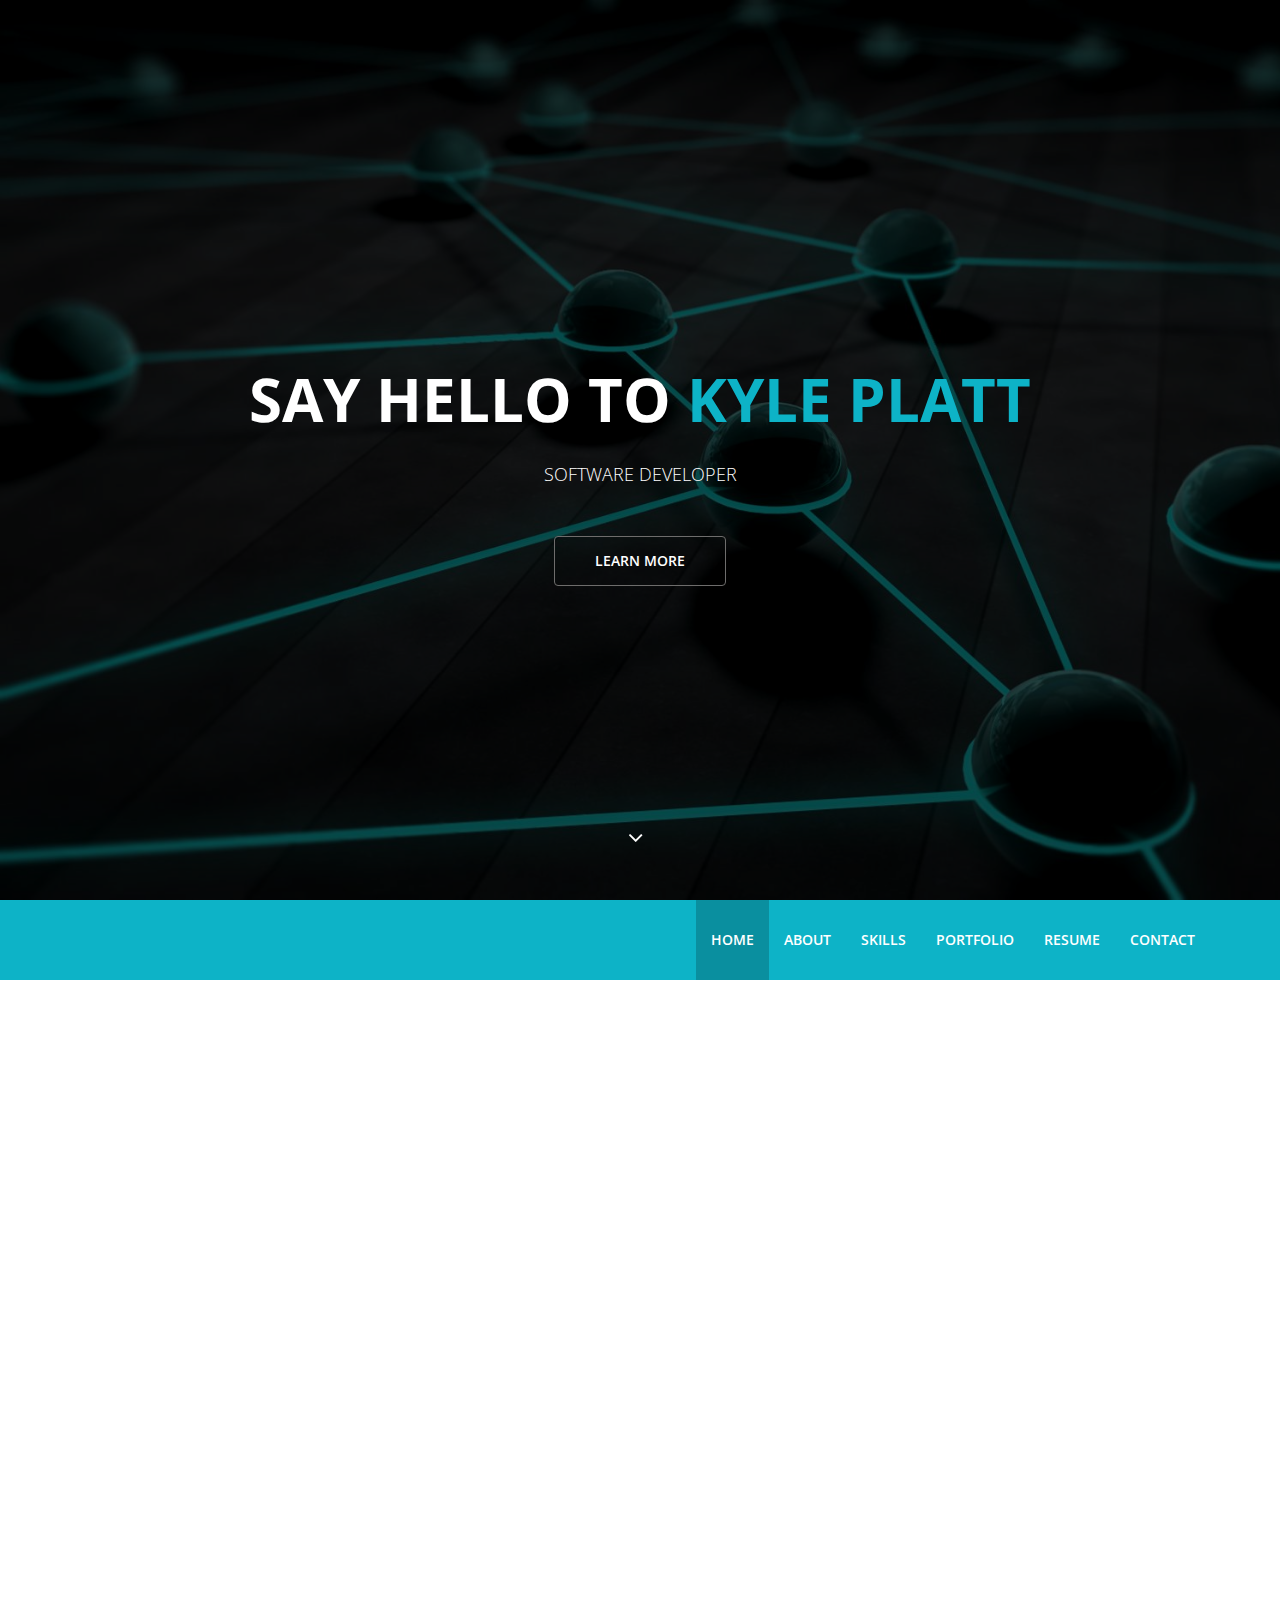
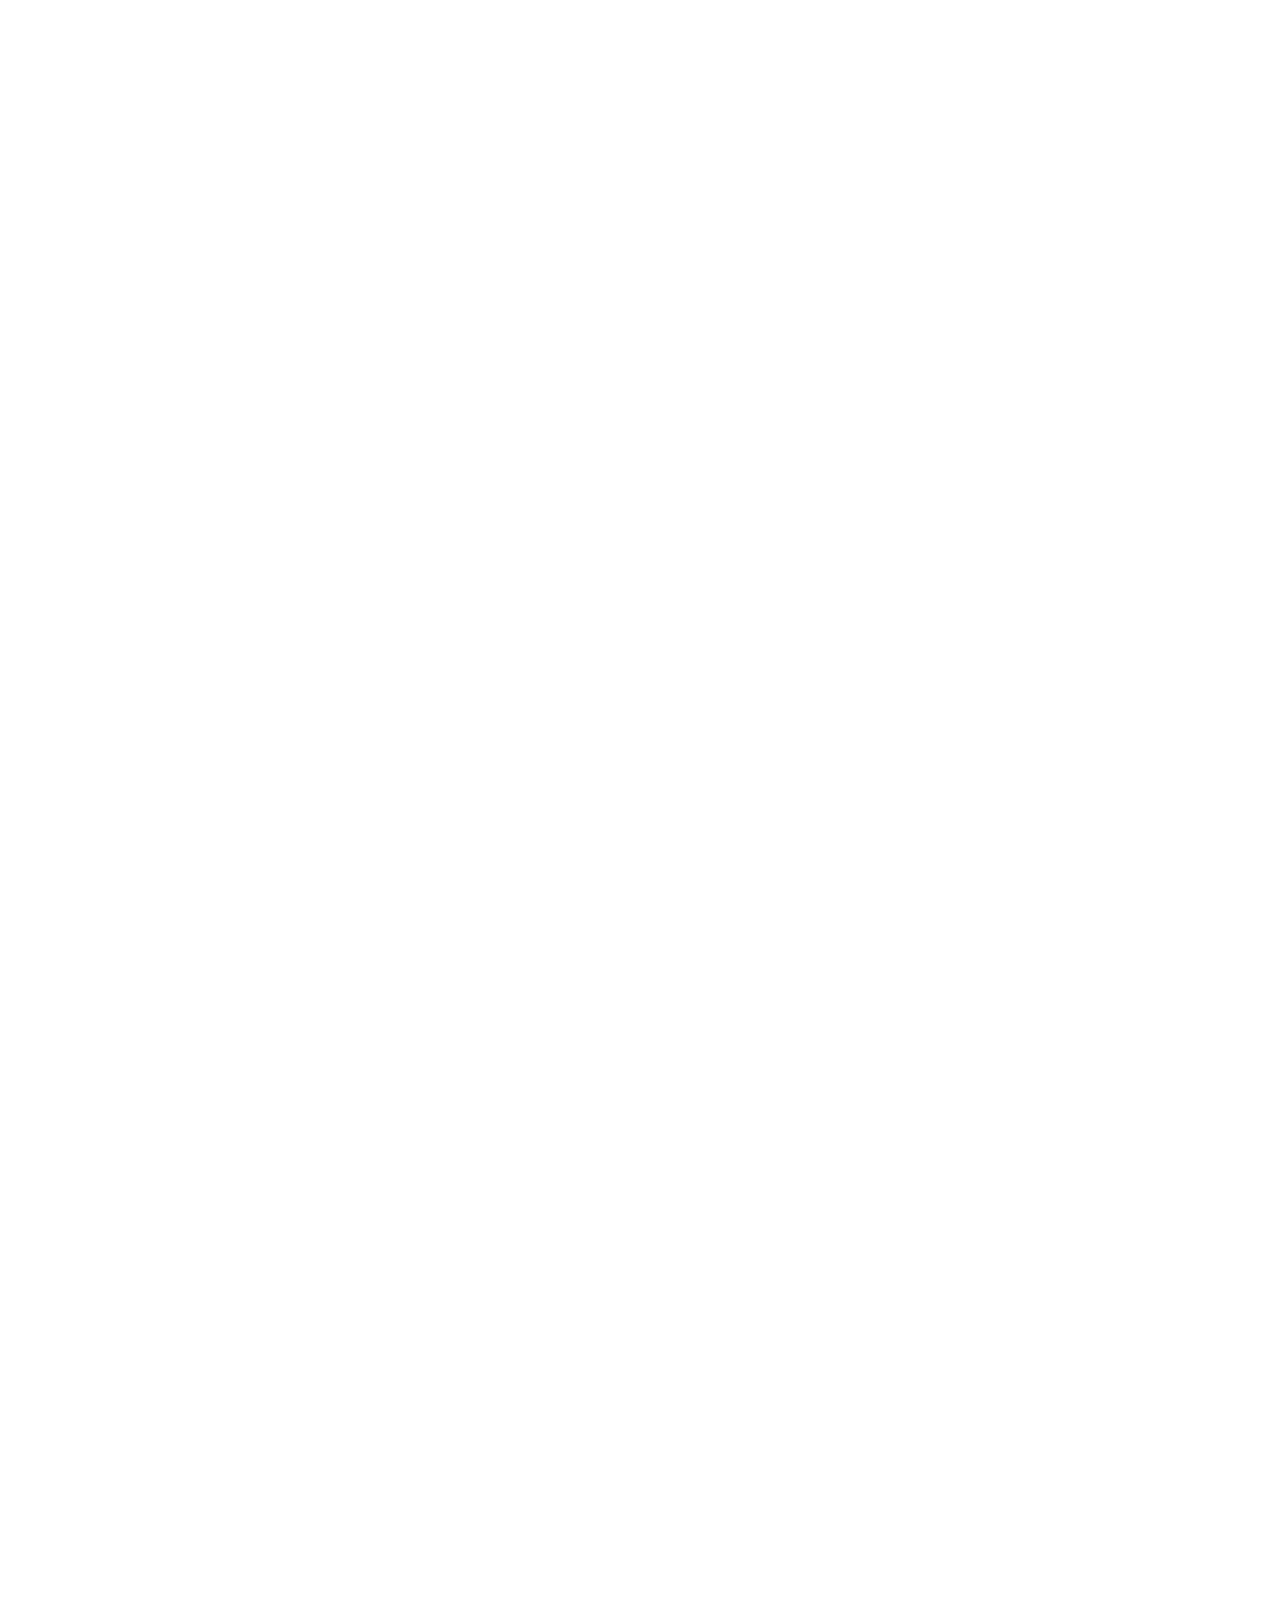
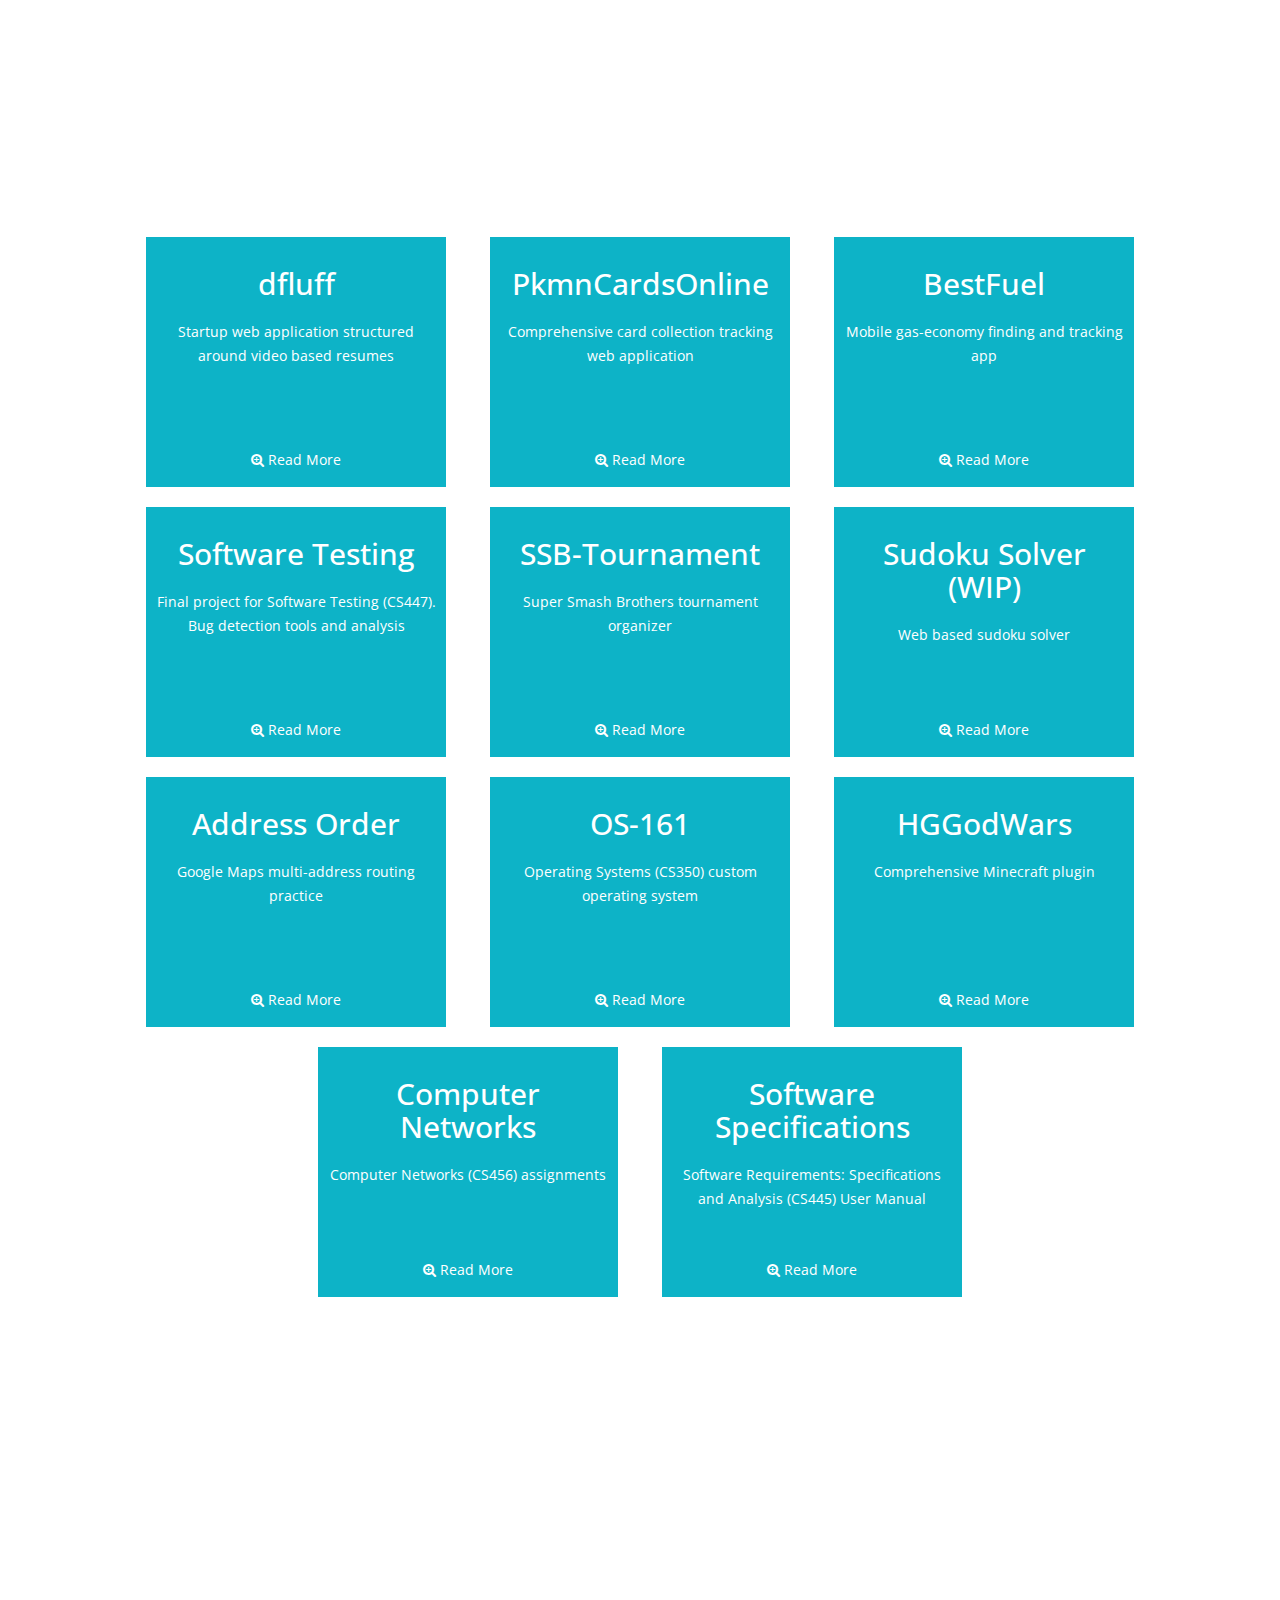
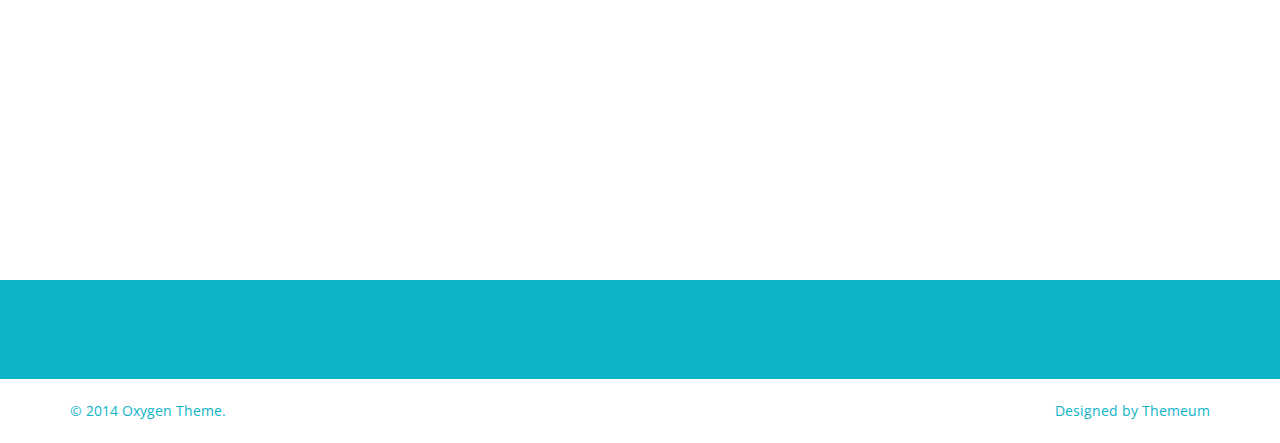
==== commit 305c4e35: "V1.0" ====
--- a/index.html
+++ b/index.html
@@ -1,800 +1,657 @@
 <!DOCTYPE html>
 <html lang="en">
 <head>
-  <meta charset="utf-8">
-  <meta name="viewport" content="width=device-width, initial-scale=1.0">
-  <meta name="description" content="">
-  <meta name="author" content="">
-  <title>Kyle Platt</title>
-  <link href="css/bootstrap.min.css" rel="stylesheet">
-  <link href="css/animate.min.css" rel="stylesheet"> 
-  <link href="css/font-awesome.min.css" rel="stylesheet">
-  <link href="css/lightbox.css" rel="stylesheet">
-  <link href="css/main.css" rel="stylesheet">
-  <link id="css-preset" href="css/presets/preset4.css" rel="stylesheet">
-  <link href="css/responsive.css" rel="stylesheet">
-
-  <!--[if lt IE 9]>
+    <meta charset="utf-8">
+    <meta name="viewport" content="width=device-width, initial-scale=1.0">
+    <meta name="description" content="">
+    <meta name="author" content="">
+    <title>Kyle Platt</title>
+    <link href="css/bootstrap.min.css" rel="stylesheet">
+    <link href="css/animate.min.css" rel="stylesheet">
+    <link href="css/font-awesome.min.css" rel="stylesheet">
+    <link href="css/lightbox.css" rel="stylesheet">
+    <link href="css/main.css" rel="stylesheet">
+    <link id="css-preset" href="css/presets/preset4.css" rel="stylesheet">
+    <link href="css/responsive.css" rel="stylesheet">
+    <link href="css/prism.css" rel="stylesheet">
+
+    <!--[if lt IE 9]>
     <script src="js/html5shiv.js"></script>
     <script src="js/respond.min.js"></script>
-  <![endif]-->
-  
-  <link href='http://fonts.googleapis.com/css?family=Open+Sans:300,400,600,700' rel='stylesheet' type='text/css'>
-  <link rel="shortcut icon" href="images/favicon.ico">
+    <![endif]-->
+
+    <link href='http://fonts.googleapis.com/css?family=Open+Sans:300,400,600,700' rel='stylesheet' type='text/css'>
+    <link rel="shortcut icon" href="images/favicon.ico">
+    <link rel="stylesheet" href="https://cdn.rawgit.com/konpa/devicon/master/devicon.min.css">
 </head><!--/head-->
 
 <body>
 
-  <!--.preloader-->
-  <div class="preloader"> <i class="fa fa-circle-o-notch fa-spin"></i></div>
-  <!--/.preloader-->
-
-  <header id="home">
+<!--.preloader-->
+<div class="preloader"><i class="fa fa-circle-o-notch fa-spin"></i></div>
+<!--/.preloader-->
+
+<header id="home">
     <div id="home-slider" class="carousel slide carousel-fade" data-ride="carousel">
-      <div class="carousel-inner">
-        <div class="item active" style="background-image: url(images/slider/amarinkovic_1346684050_92.jpg)">
-          <div class="caption">
-            <h1 class="animated fadeInLeftBig">Say hello to <span>Kyle Platt</span></h1>
-            <p class="animated fadeInRightBig">Software Developer</p>
-            <a data-scroll class="btn btn-start animated fadeInUpBig" href="#about">Learn More</a>
-          </div>
-        </div>
-      </div>
-      <!--<a class="left-control" href="#home-slider" data-slide="prev"><i class="fa fa-angle-left"></i></a>-->
-      <!--<a class="right-control" href="#home-slider" data-slide="next"><i class="fa fa-angle-right"></i></a>-->
-
-      <a id="tohash" href="#about"><i class="fa fa-angle-down"></i></a>
+        <div class="carousel-inner">
+            <div class="item active" style="background-image: url(images/slider/amarinkovic_1346684050_92.jpg)">
+                <div class="caption">
+                    <h1 class="animated fadeInLeftBig">Say hello to <span>Kyle Platt</span></h1>
+                    <p class="animated fadeInRightBig">Software Developer</p>
+                    <a data-scroll class="btn btn-start animated fadeInUpBig" href="#about">Learn More</a>
+                </div>
+            </div>
+        </div>
+        <!--<a class="left-control" href="#home-slider" data-slide="prev"><i class="fa fa-angle-left"></i></a>-->
+        <!--<a class="right-control" href="#home-slider" data-slide="next"><i class="fa fa-angle-right"></i></a>-->
+
+        <a id="tohash" href="#about"><i class="fa fa-angle-down"></i></a>
 
     </div><!--/#home-slider-->
     <div class="main-nav">
-      <div class="container">
-        <div class="navbar-header">
-          <button type="button" class="navbar-toggle" data-toggle="collapse" data-target=".navbar-collapse">
-            <span class="sr-only">Toggle navigation</span>
-            <span class="icon-bar"></span>
-            <span class="icon-bar"></span>
-            <span class="icon-bar"></span>
-          </button>
-          <a class="navbar-brand" href="index.html">
-            <!--<h1><img class="img-responsive" src="images/logo.png" alt="logo"></h1>-->
-          </a>                    
-        </div>
-        <div class="collapse navbar-collapse">
-          <ul class="nav navbar-nav navbar-right">                 
-            <li class="scroll active"><a href="#home">Home</a></li>
-            <li class="scroll"><a href="#about">About</a></li>
-            <li class="scroll"><a href="#skills">Skills</a></li>
-            <li class="scroll"><a href="#portfolio">Portfolio</a></li>
-            <li><a href="resume">Resume</a></li>
-            <li class="scroll"><a href="#contact">Contact</a></li>       
-          </ul>
-        </div>
+        <div class="container">
+            <div class="navbar-header">
+                <button type="button" class="navbar-toggle" data-toggle="collapse" data-target=".navbar-collapse">
+                    <span class="sr-only">Toggle navigation</span>
+                    <span class="icon-bar"></span>
+                    <span class="icon-bar"></span>
+                    <span class="icon-bar"></span>
+                </button>
+                <a class="navbar-brand" href="index.html">
+                    <!--<h1><img class="img-responsive" src="images/logo.png" alt="logo"></h1>-->
+                </a>
+            </div>
+            <div class="collapse navbar-collapse">
+                <ul class="nav navbar-nav navbar-right">
+                    <li class="scroll active"><a href="#home">Home</a></li>
+                    <li class="scroll"><a href="#about">About</a></li>
+                    <li class="scroll"><a href="#skills">Skills</a></li>
+                    <li class="scroll"><a href="#portfolio">Portfolio</a></li>
+                    <li class="scroll"><a href="#contact">Resume</a></li>
+                    <li class="scroll"><a href="#contact">Contact</a></li>
+                </ul>
+            </div>
+        </div>
+    </div><!--/#main-nav-->
+</header><!--/#home-->
+<section id="about">
+    <div class="container">
+        <div class="heading wow fadeInUp" data-wow-duration="1000ms" data-wow-delay="300ms">
+            <div class="row">
+                <div class="text-center col-sm-8 col-sm-offset-2">
+                    <h2>About Me</h2>
+                    <p>Full stack software developer who recently completed their Bachelors of Computer Science at the
+                        University of Waterloo with a Software Engineering Option</p>
+                    <p><b>I am currently seeking employment as a junior software developer on any level of the stack, or on Android mobile devices.</b></p>
+                </div>
+            </div>
+        </div>
+        <div class="text-center our-services">
+            <div class="row">
+                <div class="col-sm-2 wow fadeInDown" data-wow-duration="1000ms" data-wow-delay="300ms">
+                    <div class="service-icon">
+                        <i class="fa fa-university"></i>
+                    </div>
+                    <div class="service-info">
+                        <h3>Education</h3>
+                        <p>Attended the University of Waterloo</p>
+                    </div>
+                </div>
+                <div class="col-sm-2 wow fadeInDown" data-wow-duration="1000ms" data-wow-delay="450ms">
+                    <div class="service-icon">
+                        <i class="fa fa-code"></i>
+                    </div>
+                    <div class="service-info">
+                        <h3>Development</h3>
+                        <p>Comprehensive development experience</p>
+                    </div>
+                </div>
+                <div class="col-sm-2 wow fadeInDown" data-wow-duration="1000ms" data-wow-delay="550ms">
+                    <div class="service-icon">
+                        <i class="fa fa-code-fork"></i>
+                    </div>
+                    <div class="service-info">
+                        <h3>Version Control</h3>
+                        <p>Always implements git for projects</p>
+                    </div>
+                </div>
+                <div class="col-sm-2 wow fadeInUp" data-wow-duration="1000ms" data-wow-delay="650ms">
+                    <div class="service-icon">
+                        <i class="fa fa-gamepad"></i>
+                    </div>
+                    <div class="service-info">
+                        <h3>Gaming</h3>
+                        <p>Video and board game enthusiast</p>
+                    </div>
+                </div>
+                <div class="col-sm-2 wow fadeInUp" data-wow-duration="1000ms" data-wow-delay="750ms">
+                    <div class="service-icon">
+                        <i class="fa fa-graduation-cap"></i>
+                    </div>
+                    <div class="service-info">
+                        <h3>Graduation</h3>
+                        <p>April 2016</p>
+                    </div>
+                </div>
+                <div class="col-sm-2 wow fadeInUp" data-wow-duration="1000ms" data-wow-delay="850ms">
+                    <div class="service-icon">
+                        <i class="fa fa-twitter"></i>
+                    </div>
+                    <div class="service-info">
+                        <h3>Social Media</h3>
+                        <p>For business utilization</p>
+                    </div>
+                </div>
+                <div class="col-sm-2 wow fadeInUp" data-wow-duration="1000ms" data-wow-delay="850ms">
+                    <div class="service-icon">
+                        <i class="fa fa-desktop"></i>
+                    </div>
+                    <div class="service-info">
+                        <h3>Websites</h3>
+                        <p>Frontend and Backend development</p>
+                    </div>
+                </div>
+                <div class="col-sm-2 wow fadeInUp" data-wow-duration="1000ms" data-wow-delay="850ms">
+                    <div class="service-icon">
+                        <i class="fa fa-mobile-phone"></i>
+                    </div>
+                    <div class="service-info">
+                        <h3>Mobile Development</h3>
+                        <p>Android</p>
+                    </div>
+                </div>
+                <div class="col-sm-2 wow fadeInUp" data-wow-duration="1000ms" data-wow-delay="850ms">
+                    <div class="service-icon">
+                        <i class="fa fa-users"></i>
+                    </div>
+                    <div class="service-info">
+                        <h3>Teamwork</h3>
+                        <p>Group collaboration and teamwork</p>
+                    </div>
+                </div>
+                <div class="col-sm-2 wow fadeInUp" data-wow-duration="1000ms" data-wow-delay="850ms">
+                    <div class="service-icon">
+                        <i class="fa fa-play"></i>
+                    </div>
+                    <div class="service-info">
+                        <h3>Startup</h3>
+                        <p>Cofounder and developer</p>
+                    </div>
+                </div>
+                <div class="col-sm-2 wow fadeInUp" data-wow-duration="1000ms" data-wow-delay="850ms">
+                    <div class="service-icon">
+                        <i class="fa fa-terminal"></i>
+                    </div>
+                    <div class="service-info">
+                        <h3>Servers</h3>
+                        <p>Server setup, hosting and maintenance</p>
+                    </div>
+                </div>
+                <div class="col-sm-2 wow fadeInUp" data-wow-duration="1000ms" data-wow-delay="850ms">
+                    <div class="service-icon">
+                        <i class="fa fa-tasks"></i>
+                    </div>
+                    <div class="service-info">
+                        <h3>Software</h3>
+                        <p>Comprehensive software knowledge</p>
+                    </div>
+                </div>
+            </div>
+        </div>
+    </div>
+</section><!--/#services-->
+
+<section id="skills" class="parallax">
+    <div class="container">
+        <div class="row">
+            <div class="col-sm-6">
+                <div class="about-info wow fadeInUp" data-wow-duration="1000ms" data-wow-delay="300ms">
+                    <h2>Skills & Experience</h2>
+                </div>
+                <div class="our-skills wow fadeInDown" data-wow-duration="1000ms" data-wow-delay="300ms">
+                    <div class="single-skill wow fadeInDown" data-wow-duration="1000ms" data-wow-delay="300ms">
+                        <p class="lead">C/C++</p>
+                        <div class="progress">
+                            <div class="progress-bar progress-bar-primary six-sec-ease-in-out" role="progressbar"
+                                 aria-valuetransitiongoal="100">5 years
+                            </div>
+                        </div>
+                    </div>
+                    <div class="single-skill wow fadeInDown" data-wow-duration="1000ms" data-wow-delay="400ms">
+                        <p class="lead">Javascript/HTML/CSS</p>
+                        <div class="progress">
+                            <div class="progress-bar progress-bar-primary six-sec-ease-in-out" role="progressbar"
+                                 aria-valuetransitiongoal="80">4 years
+                            </div>
+                        </div>
+                    </div>
+                    <div class="single-skill wow fadeInDown" data-wow-duration="1000ms" data-wow-delay="500ms">
+                        <p class="lead">PHP</p>
+                        <div class="progress">
+                            <div class="progress-bar progress-bar-primary six-sec-ease-in-out" role="progressbar"
+                                 aria-valuetransitiongoal="20">1 year
+                            </div>
+                        </div>
+                    </div>
+                    <div class="single-skill wow fadeInDown" data-wow-duration="1000ms" data-wow-delay="600ms">
+                        <p class="lead">Android Development</p>
+                        <div class="progress">
+                            <div class="progress-bar progress-bar-primary six-sec-ease-in-out" role="progressbar"
+                                 aria-valuetransitiongoal="20">1 year
+                            </div>
+                        </div>
+                    </div>
+                    <div class="single-skill wow fadeInDown" data-wow-duration="1000ms" data-wow-delay="600ms">
+                        <p class="lead">Unix Environments</p>
+                        <div class="progress">
+                            <div class="progress-bar progress-bar-primary six-sec-ease-in-out" role="progressbar"
+                                 aria-valuetransitiongoal="80">4 years
+                            </div>
+                        </div>
+                    </div>
+                </div>
+            </div>
+            <div class="col-sm-6">
+                <div class="about-info wow fadeInUp" data-wow-duration="1000ms" data-wow-delay="300ms">
+                    <h2>&nbsp;</h2>
+                </div>
+                <div class="our-skills wow fadeInDown" data-wow-duration="1000ms" data-wow-delay="300ms">
+                    <div class="single-skill wow fadeInDown" data-wow-duration="1000ms" data-wow-delay="300ms">
+                        <p class="lead">Java</p>
+                        <div class="progress">
+                            <div class="progress-bar progress-bar-primary six-sec-ease-in-out" role="progressbar"
+                                 aria-valuetransitiongoal="80">4 Years
+                            </div>
+                        </div>
+                    </div>
+                    <div class="single-skill wow fadeInDown" data-wow-duration="1000ms" data-wow-delay="400ms">
+                        <p class="lead">Web Design</p>
+                        <div class="progress">
+                            <div class="progress-bar progress-bar-primary six-sec-ease-in-out" role="progressbar"
+                                 aria-valuetransitiongoal="100">5 years
+                            </div>
+                        </div>
+                    </div>
+                    <div class="single-skill wow fadeInDown" data-wow-duration="1000ms" data-wow-delay="500ms">
+                        <p class="lead">SQL</p>
+                        <div class="progress">
+                            <div class="progress-bar progress-bar-primary six-sec-ease-in-out" role="progressbar"
+                                 aria-valuetransitiongoal="30">1.5 years
+                            </div>
+                        </div>
+                    </div>
+                    <div class="single-skill wow fadeInDown" data-wow-duration="1000ms" data-wow-delay="600ms">
+                        <p class="lead">JQuery</p>
+                        <div class="progress">
+                            <div class="progress-bar progress-bar-primary six-sec-ease-in-out" role="progressbar"
+                                 aria-valuetransitiongoal="60">3 years
+                            </div>
+                        </div>
+                    </div>
+                    <div class="about-info wow fadeInUp" data-wow-duration="1000ms" data-wow-delay="300ms">
+                        <p><br>Also worked with Node.js, Racket, Python, C#, Assembly, Latex and more</p>
+                    </div>
+                </div>
+            </div>
+        </div>
+    </div>
+</section><!--/#skills-->
+
+<section id="portfolio">
+    <div class="container">
+        <div class="row">
+            <div class="heading text-center col-sm-8 col-sm-offset-2 wow fadeInUp" data-wow-duration="1000ms"
+                 data-wow-delay="300ms">
+                <h2>Portfolio</h2>
+                <p>Description and outlines of past and current projects</p>
+            </div>
+        </div>
+    </div>
+    <div class="container-fluid">
+        <div class="portfolio-items">
+            <div class="portfolio-item">
+                <h2>dfluff</h2>
+                <p>Startup web application structured around video based resumes</p>
+                <div class="portfolio-langs">
+                    <i class="devicon-javascript-plain" title="Javascript"></i>
+                    <i class="devicon-html5-plain" title="HTML"></i>
+                    <i class="devicon-css3-plain" title="CSS"></i>
+                    <i class="devicon-amazonwebservices-original" title="Amazon Web Services (AWS)"></i>
+                    <i class="devicon-php-plain" title="PHP"></i>
+                    <i class="devicon-mysql-plain" title="MySQL"></i>
+                </div>
+                <span class="folio-link">
+                    <a class="folio-read-more" href="#" data-single_url="portfolio-dfluff.html">
+                        <i class="fa fa-search-plus"></i>
+                        Read More
+                    </a>
+                </span>
+            </div>
+            <div class="portfolio-item">
+                <h2>PkmnCardsOnline</h2>
+                <p>Comprehensive card collection tracking web application</p>
+                <div class="portfolio-langs">
+                    <i class="devicon-javascript-plain" title="Javascript"></i>
+                    <i class="devicon-html5-plain" title="HTML"></i>
+                    <i class="devicon-css3-plain" title="CSS"></i>
+                    <i class="devicon-php-plain" title="PHP"></i>
+                    <i class="devicon-mysql-plain" title="MySQL"></i>
+                    <i class="devicon-github-plain" title="Github"></i>
+                </div>
+                <span class="folio-link">
+                    <a class="folio-read-more" href="#" data-single_url="portfolio-pkmncardsonline.html">
+                        <i class="fa fa-search-plus"></i>
+                        Read More
+                    </a>
+                </span>
+            </div>
+            <div class="portfolio-item">
+                <h2>BestFuel</h2>
+                <p>Mobile gas-economy finding and tracking app</p>
+                <div class="portfolio-langs">
+                    <i class="devicon-java-plain" title="Java"></i>
+                    <i class="devicon-android-plain" title="Android"></i>
+                    <i class="devicon-javascript-plain" title="Javascript"></i>
+                    <i class="devicon-php-plain" title="PHP"></i>
+                    <i class="devicon-html5-plain" title="HTML"></i>
+                    <i class="devicon-mysql-plain" title="MySQL"></i>
+                </div>
+                <span class="folio-link">
+                    <a class="folio-read-more" href="#" data-single_url="portfolio-bestfuel.html">
+                        <i class="fa fa-search-plus"></i>
+                        Read More
+                    </a>
+                </span>
+            </div>
+            <div class="portfolio-item">
+                <h2>Software Testing</h2>
+                <p>Final project for Software Testing (CS447). Bug detection tools and analysis</p>
+                <div class="portfolio-langs">
+                    <i class="devicon-java-plain" title="Java"></i>
+                    <i class="devicon-github-plain" title="Github"></i>
+                </div>
+                <span class="folio-link">
+                    <a class="folio-read-more" href="#" data-single_url="portfolio-softwaretesting.html">
+                        <i class="fa fa-search-plus"></i>
+                        Read More
+                    </a>
+                </span>
+            </div>
+            <div class="portfolio-item">
+                <h2>SSB-Tournament</h2>
+                <p>Super Smash Brothers tournament organizer</p>
+                <div class="portfolio-langs">
+                    <i class="devicon-javascript-plain" title="Javascript"></i>
+                    <i class="devicon-html5-plain" title="HTML"></i>
+                    <i class="devicon-css3-plain" title="CSS"></i>
+                    <i class="devicon-github-plain" title="Github"></i>
+                </div>
+                <span class="folio-link">
+                    <a class="folio-read-more" href="#" data-single_url="portfolio-ssb-tournament.html">
+                        <i class="fa fa-search-plus"></i>
+                        Read More
+                    </a>
+                </span>
+            </div>
+            <div class="portfolio-item">
+                <h2>Sudoku Solver (WIP)</h2>
+                <p>Web based sudoku solver</p>
+                <div class="portfolio-langs">
+                    <i class="devicon-javascript-plain" title="Javascript"></i>
+                    <i class="devicon-html5-plain" title="HTML"></i>
+                    <i class="devicon-css3-plain" title="CSS"></i>
+                    <i class="devicon-github-plain" title="Github"></i>
+                </div>
+                <span class="folio-link">
+                    <a class="folio-read-more" href="#" data-single_url="portfolio-sudokusolver.html">
+                        <i class="fa fa-search-plus"></i>
+                        Read More
+                    </a>
+                </span>
+            </div>
+            <div class="portfolio-item">
+                <h2>Address Order</h2>
+                <p>Google Maps multi-address routing practice</p>
+                <div class="portfolio-langs">
+                    <i class="devicon-javascript-plain" title="Javascript"></i>
+                    <i class="devicon-html5-plain" title="HTML"></i>
+                    <i class="devicon-css3-plain" title="CSS"></i>
+                    <i class="devicon-github-plain" title="Github"></i>
+                </div>
+                <span class="folio-link">
+                    <a class="folio-read-more" href="#" data-single_url="portfolio-addressorder.html">
+                        <i class="fa fa-search-plus"></i>
+                        Read More
+                    </a>
+                </span>
+            </div>
+            <div class="portfolio-item">
+                <h2>OS-161</h2>
+                <p>Operating Systems (CS350) custom operating system</p>
+                <div class="portfolio-langs">
+                    <i class="devicon-c-plain" title="C"></i>
+                    <i class="devicon-cplusplus-plain" title="C++"></i>
+                </div>
+                <span class="folio-link">
+                    <a class="folio-read-more" href="#" data-single_url="portfolio-os-161.html">
+                        <i class="fa fa-search-plus"></i>
+                        Read More
+                    </a>
+                </span>
+            </div>
+            <div class="portfolio-item">
+                <h2>HGGodWars</h2>
+                <p>Comprehensive Minecraft plugin</p>
+                <div class="portfolio-langs">
+                    <i class="devicon-java-plain" title="Java"></i>
+                </div>
+                <span class="folio-link">
+                    <a class="folio-read-more" href="#" data-single_url="portfolio-hggodwars.html">
+                        <i class="fa fa-search-plus"></i>
+                        Read More
+                    </a>
+                </span>
+            </div>
+            <div class="portfolio-item">
+                <h2>Computer Networks</h2>
+                <p>Computer Networks (CS456) assignments</p>
+                <div class="portfolio-langs">
+                    <i class="devicon-java-plain" title="Java"></i>
+                    <i class="devicon-c-plain" title="C"></i>
+                    <i class="devicon-cplusplus-plain" title="C++"></i>
+                </div>
+                <span class="folio-link">
+                    <a class="folio-read-more" href="#" data-single_url="portfolio-computernetworks.html">
+                        <i class="fa fa-search-plus"></i>
+                        Read More
+                    </a>
+                </span>
+            </div>
+            <div class="portfolio-item">
+                <h2>Software Specifications</h2>
+                <p>Software Requirements: Specifications and Analysis (CS445) User Manual</p>
+                <span class="folio-link">
+                    <a class="folio-read-more" href="#" data-single_url="portfolio-softwarespecifications.html">
+                        <i class="fa fa-search-plus"></i>
+                        Read More
+                    </a>
+                </span>
+            </div>
+        </div>
+    </div>
+    <div id="portfolio-single-wrap">
+        <div id="portfolio-single">
+        </div>
+    </div><!-- /#portfolio-single-wrap -->
+</section><!--/#portfolio-->
+
+
+
+<!--<section id="blog">
+  <div class="container">
+    <div class="row">
+      <div class="heading text-center col-sm-8 col-sm-offset-2 wow fadeInUp" data-wow-duration="1200ms" data-wow-delay="300ms">
+        <h2>Blog Posts</h2>
+        <p>Lorem ipsum dolor sit amet, consectetur adipisicing elit, sed do eiusmod tempor incididunt ut labore et dolore magna aliqua ut enim ad minim veniam</p>
       </div>
-    </div><!--/#main-nav-->
-  </header><!--/#home-->
-  <section id="about">
-    <div class="container">
-      <div class="heading wow fadeInUp" data-wow-duration="1000ms" data-wow-delay="300ms">
-        <div class="row">
-          <div class="text-center col-sm-8 col-sm-offset-2">
-            <h2>About Me</h2>
-            <p>Lorem ipsum dolor sit amet, consectetur adipisicing elit, sed do eiusmod tempor incididunt ut labore et dolore magna aliqua ut enim ad minim veniam</p>
-          </div>
-        </div> 
+    </div>
+    <div class="blog-posts">
+      <div class="row">
+        <div class="col-sm-4 wow fadeInUp" data-wow-duration="1000ms" data-wow-delay="400ms">
+          <div class="post-thumb">
+            <a href="#"><img class="img-responsive" src="images/blog/1.jpg" alt=""></a>
+            <div class="post-meta">
+              <span><i class="fa fa-comments-o"></i> 3 Comments</span>
+              <span><i class="fa fa-heart"></i> 0 Likes</span>
+            </div>
+            <div class="post-icon">
+              <i class="fa fa-pencil"></i>
+            </div>
+          </div>
+          <div class="entry-header">
+            <h3><a href="#">Lorem ipsum dolor sit amet consectetur adipisicing elit</a></h3>
+            <span class="date">June 26, 2014</span>
+            <span class="cetagory">in <strong>Photography</strong></span>
+          </div>
+          <div class="entry-content">
+            <p>Lorem ipsum dolor sit amet, consectetur adipisicing elit, sed do eiusmod tempor incididunt ut labore et dolore magna aliqua. </p>
+          </div>
+        </div>
+        <div class="col-sm-4 wow fadeInUp" data-wow-duration="1000ms" data-wow-delay="600ms">
+          <div class="post-thumb">
+            <div id="post-carousel"  class="carousel slide" data-ride="carousel">
+              <ol class="carousel-indicators">
+                <li data-target="#post-carousel" data-slide-to="0" class="active"></li>
+                <li data-target="#post-carousel" data-slide-to="1"></li>
+                <li data-target="#post-carousel" data-slide-to="2"></li>
+              </ol>
+              <div class="carousel-inner">
+                <div class="item active">
+                  <a href="#"><img class="img-responsive" src="images/blog/2.jpg" alt=""></a>
+                </div>
+                <div class="item">
+                  <a href="#"><img class="img-responsive" src="images/blog/1.jpg" alt=""></a>
+                </div>
+                <div class="item">
+                  <a href="#"><img class="img-responsive" src="images/blog/3.jpg" alt=""></a>
+                </div>
+              </div>
+              <a class="blog-left-control" href="#post-carousel" role="button" data-slide="prev"><i class="fa fa-angle-left"></i></a>
+              <a class="blog-right-control" href="#post-carousel" role="button" data-slide="next"><i class="fa fa-angle-right"></i></a>
+            </div>
+            <div class="post-meta">
+              <span><i class="fa fa-comments-o"></i> 3 Comments</span>
+              <span><i class="fa fa-heart"></i> 0 Likes</span>
+            </div>
+            <div class="post-icon">
+              <i class="fa fa-picture-o"></i>
+            </div>
+          </div>
+          <div class="entry-header">
+            <h3><a href="#">Lorem ipsum dolor sit amet consectetur adipisicing elit</a></h3>
+            <span class="date">June 26, 2014</span>
+            <span class="cetagory">in <strong>Photography</strong></span>
+          </div>
+          <div class="entry-content">
+            <p>Lorem ipsum dolor sit amet, consectetur adipisicing elit, sed do eiusmod tempor incididunt ut labore et dolore magna aliqua. </p>
+          </div>
+        </div>
+        <div class="col-sm-4 wow fadeInUp" data-wow-duration="1000ms" data-wow-delay="800ms">
+          <div class="post-thumb">
+            <a href="#"><img class="img-responsive" src="images/blog/3.jpg" alt=""></a>
+            <div class="post-meta">
+              <span><i class="fa fa-comments-o"></i> 3 Comments</span>
+              <span><i class="fa fa-heart"></i> 0 Likes</span>
+            </div>
+            <div class="post-icon">
+              <i class="fa fa-video-camera"></i>
+            </div>
+          </div>
+          <div class="entry-header">
+            <h3><a href="#">Lorem ipsum dolor sit amet consectetur adipisicing elit</a></h3>
+            <span class="date">June 26, 2014</span>
+            <span class="cetagory">in <strong>Photography</strong></span>
+          </div>
+          <div class="entry-content">
+            <p>Lorem ipsum dolor sit amet, consectetur adipisicing elit, sed do eiusmod tempor incididunt ut labore et dolore magna aliqua. </p>
+          </div>
+        </div>
       </div>
-      <div class="text-center our-services">
-        <div class="row">
-          <div class="col-sm-4 wow fadeInDown" data-wow-duration="1000ms" data-wow-delay="300ms">
-            <div class="service-icon">
-              <i class="fa fa-flask"></i>
-            </div>
-            <div class="service-info">
-              <h3>Brand Identity</h3>
-              <p>Lorem ipsum dolor sit amet, consectetur adipisicing elit, sed do eiusmod tempor incididunt ut labore et dolore</p>
-            </div>
-          </div>
-          <div class="col-sm-4 wow fadeInDown" data-wow-duration="1000ms" data-wow-delay="450ms">
-            <div class="service-icon">
-              <i class="fa fa-umbrella"></i>
-            </div>
-            <div class="service-info">
-              <h3>Creative Idea</h3>
-              <p>Lorem ipsum dolor sit amet, consectetur adipisicing elit, sed do eiusmod tempor incididunt ut labore et dolore</p>
-            </div>
-          </div>
-          <div class="col-sm-4 wow fadeInDown" data-wow-duration="1000ms" data-wow-delay="550ms">
-            <div class="service-icon">
-              <i class="fa fa-cloud"></i>
-            </div>
-            <div class="service-info">
-              <h3>Awesome Support</h3>
-              <p>Lorem ipsum dolor sit amet, consectetur adipisicing elit, sed do eiusmod tempor incididunt ut labore et dolore</p>
-            </div>
-          </div>
-          <div class="col-sm-4 wow fadeInUp" data-wow-duration="1000ms" data-wow-delay="650ms">
-            <div class="service-icon">
-              <i class="fa fa-coffee"></i>
-            </div>
-            <div class="service-info">
-              <h3>Professional Design</h3>
-              <p>Lorem ipsum dolor sit amet, consectetur adipisicing elit, sed do eiusmod tempor incididunt ut labore et dolore</p>
-            </div>
-          </div>
-          <div class="col-sm-4 wow fadeInUp" data-wow-duration="1000ms" data-wow-delay="750ms">
-            <div class="service-icon">
-              <i class="fa fa-bitbucket"></i>
-            </div>
-            <div class="service-info">
-              <h3>App Development</h3>
-              <p>Lorem ipsum dolor sit amet, consectetur adipisicing elit, sed do eiusmod tempor incididunt ut labore et dolore</p>
-            </div>
-          </div>
-          <div class="col-sm-4 wow fadeInUp" data-wow-duration="1000ms" data-wow-delay="850ms">
-            <div class="service-icon">
-              <i class="fa fa-gift"></i>
-            </div>
-            <div class="service-info">
-              <h3>Clean Code</h3>
-              <p>Lorem ipsum dolor sit amet, consectetur adipisicing elit, sed do eiusmod tempor incididunt ut labore et dolore</p>
-            </div>
-          </div>
-        </div>
+      <div class="load-more wow fadeInUp" data-wow-duration="1000ms" data-wow-delay="500ms">
+        <a href="#" class="btn-loadmore"><i class="fa fa-repeat"></i> Load More</a>
       </div>
     </div>
-  </section><!--/#services-->
-
-  <section id="skills" class="parallax">
-    <div class="container">
-      <div class="row">
-        <div class="col-sm-6">
-          <div class="about-info wow fadeInUp" data-wow-duration="1000ms" data-wow-delay="300ms">
-            <h2>Skills</h2>
-            <p>Lorem ipsum dolor sit amet, consectetur adipisicing elit, sed do eiusmod tempor incididunt ut labore et dolore magna aliqua. Ut enim ad minim veniam, quis nostrud exercitation.Ullamco laboris nisi ut aliquip ex ea commodo consequat. </p>
-            <p>Duis aute irure dolor in reprehenderit in voluptate velit esse cillum dolore eu fugiat nulla pariatur. Excepteur sint occaecat cupidatat non proident, sunt in culpa qui officia deserunt mollit anim id est laborum. Sed ut perspiciatis unde omnis iste. Lorem ipsum dolor sit amet, consectetur adipisicing elit, sed do eiusmod tempor incididunt ut labore et dolore magna aliqua.</p>
-          </div>
-        </div>
-        <div class="col-sm-6">
-          <div class="our-skills wow fadeInDown" data-wow-duration="1000ms" data-wow-delay="300ms">
-            <div class="single-skill wow fadeInDown" data-wow-duration="1000ms" data-wow-delay="300ms">
-              <p class="lead">User Experiences</p>
-              <div class="progress">
-                <div class="progress-bar progress-bar-primary six-sec-ease-in-out" role="progressbar"  aria-valuetransitiongoal="95">95%</div>
-              </div>
-            </div>
-            <div class="single-skill wow fadeInDown" data-wow-duration="1000ms" data-wow-delay="400ms">
-              <p class="lead">Web Design</p>
-              <div class="progress">
-                <div class="progress-bar progress-bar-primary six-sec-ease-in-out" role="progressbar"  aria-valuetransitiongoal="75">75%</div>
-              </div>
-            </div>
-            <div class="single-skill wow fadeInDown" data-wow-duration="1000ms" data-wow-delay="500ms">
-              <p class="lead">Programming</p>
-              <div class="progress">
-                <div class="progress-bar progress-bar-primary six-sec-ease-in-out" role="progressbar"  aria-valuetransitiongoal="60">60%</div>
-              </div>
-            </div>
-            <div class="single-skill wow fadeInDown" data-wow-duration="1000ms" data-wow-delay="600ms">
-              <p class="lead">Fun</p>
-              <div class="progress">
-                <div class="progress-bar progress-bar-primary six-sec-ease-in-out" role="progressbar"  aria-valuetransitiongoal="85">85%</div>
-              </div>
-            </div>
-          </div>
-        </div>
-      </div>
-    </div>
-  </section><!--/#skills-->
-
-  <section id="portfolio">
-    <div class="container">
-      <div class="row">
-        <div class="heading text-center col-sm-8 col-sm-offset-2 wow fadeInUp" data-wow-duration="1000ms" data-wow-delay="300ms">
-          <h2>Portfolio</h2>
-          <p>Lorem ipsum dolor sit amet, consectetur adipisicing elit, sed do eiusmod tempor incididunt ut labore et dolore magna aliqua ut enim ad minim veniam</p>
-        </div>
-      </div> 
-    </div>
-    <div class="container-fluid">
-      <div class="row">
-        <div class="col-sm-3">
-          <div class="folio-item wow fadeInRightBig" data-wow-duration="1000ms" data-wow-delay="300ms">
-            <div class="folio-image">
-              <img class="img-responsive" src="images/portfolio/1.jpg" alt="">
-            </div>
-            <div class="overlay">
-              <div class="overlay-content">
-                <div class="overlay-text">
-                  <div class="folio-info">
-                    <h3>Time Hours</h3>
-                    <p>Design, Photography</p>
-                  </div>
-                  <div class="folio-overview">
-                    <span class="folio-link"><a class="folio-read-more" href="#" data-single_url="portfolio-single.html" ><i class="fa fa-link"></i></a></span>
-                    <span class="folio-expand"><a href="images/portfolio/portfolio-details.jpg" data-lightbox="portfolio"><i class="fa fa-search-plus"></i></a></span>
-                  </div>
-                </div>
-              </div>
-            </div>
-          </div>
-        </div>
-        <div class="col-sm-3">
-          <div class="folio-item wow fadeInLeftBig" data-wow-duration="1000ms" data-wow-delay="400ms">
-            <div class="folio-image">
-              <img class="img-responsive" src="images/portfolio/2.jpg" alt="">
-            </div>
-            <div class="overlay">
-              <div class="overlay-content">
-                <div class="overlay-text">
-                  <div class="folio-info">
-                    <h3>Time Hours</h3>
-                    <p>Design, Photography</p>
-                  </div>
-                  <div class="folio-overview">
-                    <span class="folio-link"><a class="folio-read-more" href="#" data-single_url="portfolio-single.html" ><i class="fa fa-link"></i></a></span>
-                    <span class="folio-expand"><a href="images/portfolio/portfolio-details.jpg" data-lightbox="portfolio"><i class="fa fa-search-plus"></i></a></span>
-                  </div>
-                </div>
-              </div>
-            </div>
-          </div>
-        </div>
-        <div class="col-sm-3">
-          <div class="folio-item wow fadeInRightBig" data-wow-duration="1000ms" data-wow-delay="500ms">
-            <div class="folio-image">
-              <img class="img-responsive" src="images/portfolio/3.jpg" alt="">
-            </div>
-            <div class="overlay">
-              <div class="overlay-content">
-                <div class="overlay-text">
-                  <div class="folio-info">
-                    <h3>Time Hours</h3>
-                    <p>Design, Photography</p>
-                  </div>
-                  <div class="folio-overview">
-                    <span class="folio-link"><a class="folio-read-more" href="#" data-single_url="portfolio-single.html" ><i class="fa fa-link"></i></a></span>
-                    <span class="folio-expand"><a href="images/portfolio/portfolio-details.jpg" data-lightbox="portfolio"><i class="fa fa-search-plus"></i></a></span>
-                  </div>
-                </div>
-              </div>
-            </div>
-          </div>
-        </div>
-        <div class="col-sm-3">
-          <div class="folio-item wow fadeInLeftBig" data-wow-duration="1000ms" data-wow-delay="600ms">
-            <div class="folio-image">
-              <img class="img-responsive" src="images/portfolio/4.jpg" alt="">
-            </div>
-            <div class="overlay">
-              <div class="overlay-content">
-                <div class="overlay-text">
-                  <div class="folio-info">
-                    <h3>Time Hours</h3>
-                    <p>Design, Photography</p>
-                  </div>
-                  <div class="folio-overview">
-                    <span class="folio-link"><a class="folio-read-more" href="#" data-single_url="portfolio-single.html" ><i class="fa fa-link"></i></a></span>
-                    <span class="folio-expand"><a href="images/portfolio/portfolio-details.jpg" data-lightbox="portfolio"><i class="fa fa-search-plus"></i></a></span>
-                  </div>
-                </div>
-              </div>
-            </div>
-          </div>
-        </div>
-        <div class="col-sm-3">
-          <div class="folio-item wow fadeInRightBig" data-wow-duration="1000ms" data-wow-delay="700ms">
-            <div class="folio-image">
-              <img class="img-responsive" src="images/portfolio/5.jpg" alt="">
-            </div>
-            <div class="overlay">
-              <div class="overlay-content">
-                <div class="overlay-text">
-                  <div class="folio-info">
-                    <h3>Time Hours</h3>
-                    <p>Design, Photography</p>
-                  </div>
-                  <div class="folio-overview">
-                    <span class="folio-link"><a class="folio-read-more" href="#" data-single_url="portfolio-single.html" ><i class="fa fa-link"></i></a></span>
-                    <span class="folio-expand"><a href="images/portfolio/portfolio-details.jpg" data-lightbox="portfolio"><i class="fa fa-search-plus"></i></a></span>
-                  </div>
-                </div>
-              </div>
-            </div>
-          </div>
-        </div>
-        <div class="col-sm-3">
-          <div class="folio-item wow fadeInLeftBig" data-wow-duration="1000ms" data-wow-delay="800ms">
-            <div class="folio-image">
-              <img class="img-responsive" src="images/portfolio/6.jpg" alt="">
-            </div>
-            <div class="overlay">
-              <div class="overlay-content">
-                <div class="overlay-text">
-                  <div class="folio-info">
-                    <h3>Time Hours</h3>
-                    <p>Design, Photography</p>
-                  </div>
-                  <div class="folio-overview">
-                    <span class="folio-link"><a class="folio-read-more" href="#" data-single_url="portfolio-single.html" ><i class="fa fa-link"></i></a></span>
-                    <span class="folio-expand"><a href="images/portfolio/portfolio-details.jpg" data-lightbox="portfolio"><i class="fa fa-search-plus"></i></a></span>
-                  </div>
-                </div>
-              </div>
-            </div>
-          </div>
-        </div>
-        <div class="col-sm-3">
-          <div class="folio-item wow fadeInRightBig" data-wow-duration="1000ms" data-wow-delay="900ms">
-            <div class="folio-image">
-              <img class="img-responsive" src="images/portfolio/7.jpg" alt="">
-            </div>
-            <div class="overlay">
-              <div class="overlay-content">
-                <div class="overlay-text">
-                  <div class="folio-info">
-                    <h3>Time Hours</h3>
-                    <p>Design, Photography</p>
-                  </div>
-                  <div class="folio-overview">
-                    <span class="folio-link"><a class="folio-read-more" href="#" data-single_url="portfolio-single.html" ><i class="fa fa-link"></i></a></span>
-                    <span class="folio-expand"><a href="images/portfolio/portfolio-details.jpg" data-lightbox="portfolio"><i class="fa fa-search-plus"></i></a></span>
-                  </div>
-                </div>
-              </div>
-            </div>
-          </div>
-        </div>
-        <div class="col-sm-3">
-          <div class="folio-item wow fadeInLeftBig" data-wow-duration="1000ms" data-wow-delay="1000ms">
-            <div class="folio-image">
-              <img class="img-responsive" src="images/portfolio/8.jpg" alt="">
-            </div>
-            <div class="overlay">
-              <div class="overlay-content">
-                <div class="overlay-text">
-                  <div class="folio-info">
-                    <h3>Time Hours</h3>
-                    <p>Design, Photography</p>
-                  </div>
-                  <div class="folio-overview">
-                    <span class="folio-link"><a class="folio-read-more" href="#" data-single_url="portfolio-single.html" ><i class="fa fa-link"></i></a></span>
-                    <span class="folio-expand"><a href="images/portfolio/portfolio-details.jpg" data-lightbox="portfolio"><i class="fa fa-search-plus"></i></a></span>
-                  </div>
-                </div>
-              </div>
-            </div>
-          </div>
-        </div>
-      </div>
-    </div>
-    <div id="portfolio-single-wrap">
-      <div id="portfolio-single">
-      </div>
-    </div><!-- /#portfolio-single-wrap -->
-  </section><!--/#portfolio-->
-
-  <!--<section id="team">
-    <div class="container">
-      <div class="row">
-        <div class="heading text-center col-sm-8 col-sm-offset-2 wow fadeInUp" data-wow-duration="1200ms" data-wow-delay="300ms">
-          <h2>The Team</h2>
-          <p>Lorem ipsum dolor sit amet, consectetur adipisicing elit, sed do eiusmod tempor incididunt ut labore et dolore magna aliqua ut enim ad minim veniam</p>
-        </div>
-      </div>
-      <div class="team-members">
-        <div class="row">
-          <div class="col-sm-3">
-            <div class="team-member wow flipInY" data-wow-duration="1000ms" data-wow-delay="300ms">
-              <div class="member-image">
-                <img class="img-responsive" src="images/team/1.jpg" alt="">
-              </div>
-              <div class="member-info">
-                <h3>Marian Dixon</h3>
-                <h4>CEO &amp; Founder</h4>
-                <p>Consectetur adipisicing elit, sed do eiusmod tempor incididunt</p>
-              </div>
-              <div class="social-icons">
-                <ul>
-                  <li><a class="facebook" href="#"><i class="fa fa-facebook"></i></a></li>
-                  <li><a class="twitter" href="#"><i class="fa fa-twitter"></i></a></li>
-                  <li><a class="linkedin" href="#"><i class="fa fa-linkedin"></i></a></li>
-                  <li><a class="dribbble" href="#"><i class="fa fa-dribbble"></i></a></li>
-                  <li><a class="rss" href="#"><i class="fa fa-rss"></i></a></li>
-                </ul>
-              </div>
-            </div>
-          </div>
-          <div class="col-sm-3">
-            <div class="team-member wow flipInY" data-wow-duration="1000ms" data-wow-delay="500ms">
-              <div class="member-image">
-                <img class="img-responsive" src="images/team/2.jpg" alt="">
-              </div>
-              <div class="member-info">
-                <h3>Lawrence Lane</h3>
-                <h4>UI/UX Designer</h4>
-                <p>Consectetur adipisicing elit, sed do eiusmod tempor incididunt</p>
-              </div>
-              <div class="social-icons">
-                <ul>
-                  <li><a class="facebook" href="#"><i class="fa fa-facebook"></i></a></li>
-                  <li><a class="twitter" href="#"><i class="fa fa-twitter"></i></a></li>
-                  <li><a class="linkedin" href="#"><i class="fa fa-linkedin"></i></a></li>
-                  <li><a class="dribbble" href="#"><i class="fa fa-dribbble"></i></a></li>
-                  <li><a class="rss" href="#"><i class="fa fa-rss"></i></a></li>
-                </ul>
-              </div>
-            </div>
-          </div>
-          <div class="col-sm-3">
-            <div class="team-member wow flipInY" data-wow-duration="1000ms" data-wow-delay="800ms">
-              <div class="member-image">
-                <img class="img-responsive" src="images/team/3.jpg" alt="">
-              </div>
-              <div class="member-info">
-                <h3>Lois Clark</h3>
-                <h4>Developer</h4>
-                <p>Consectetur adipisicing elit, sed do eiusmod tempor incididunt</p>
-              </div>
-              <div class="social-icons">
-                <ul>
-                  <li><a class="facebook" href="#"><i class="fa fa-facebook"></i></a></li>
-                  <li><a class="twitter" href="#"><i class="fa fa-twitter"></i></a></li>
-                  <li><a class="linkedin" href="#"><i class="fa fa-linkedin"></i></a></li>
-                  <li><a class="dribbble" href="#"><i class="fa fa-dribbble"></i></a></li>
-                  <li><a class="rss" href="#"><i class="fa fa-rss"></i></a></li>
-                </ul>
-              </div>
-            </div>
-          </div>
-          <div class="col-sm-3">
-            <div class="team-member wow flipInY" data-wow-duration="1000ms" data-wow-delay="1100ms">
-              <div class="member-image">
-                <img class="img-responsive" src="images/team/4.jpg" alt="">
-              </div>
-              <div class="member-info">
-                <h3>Marian Dixon</h3>
-                <h4>Support Manager</h4>
-                <p>Consectetur adipisicing elit, sed do eiusmod tempor incididunt</p>
-              </div>
-              <div class="social-icons">
-                <ul>
-                  <li><a class="facebook" href="#"><i class="fa fa-facebook"></i></a></li>
-                  <li><a class="twitter" href="#"><i class="fa fa-twitter"></i></a></li>
-                  <li><a class="linkedin" href="#"><i class="fa fa-linkedin"></i></a></li>
-                  <li><a class="dribbble" href="#"><i class="fa fa-dribbble"></i></a></li>
-                  <li><a class="rss" href="#"><i class="fa fa-rss"></i></a></li>
-                </ul>
-              </div>
-            </div>
-          </div>
-        </div>
-      </div>
-    </div>
-  </section>&lt;!&ndash;/#team&ndash;&gt;-->
-
-  <!--<section id="features" class="parallax">
-    <div class="container">
-      <div class="row count">
-        <div class="col-sm-3 col-xs-6 wow fadeInLeft" data-wow-duration="1000ms" data-wow-delay="300ms">
-          <i class="fa fa-user"></i>
-          <h3 class="timer">4000</h3>
-          <p>Happy Clients</p>
-        </div>
-        <div class="col-sm-3 col-xs-6 wow fadeInLeft" data-wow-duration="1000ms" data-wow-delay="500ms">
-          <i class="fa fa-desktop"></i>
-          <h3 class="timer">200</h3>                    
-          <p>Modern Websites</p>
-        </div> 
-        <div class="col-sm-3 col-xs-6 wow fadeInLeft" data-wow-duration="1000ms" data-wow-delay="700ms">
-          <i class="fa fa-trophy"></i>
-          <h3 class="timer">10</h3>                    
-          <p>WINNING AWARDS</p>
-        </div> 
-        <div class="col-sm-3 col-xs-6 wow fadeInLeft" data-wow-duration="1000ms" data-wow-delay="900ms">
-          <i class="fa fa-comment-o"></i>                    
-          <h3>24/7</h3>
-          <p>Fast Support</p>
-        </div>                 
-      </div>
-    </div>
-  </section>&lt;!&ndash;/#features&ndash;&gt;-->
-
-  <!--<section id="pricing">
-    <div class="container">
-      <div class="row">
-        <div class="heading text-center col-sm-8 col-sm-offset-2 wow fadeInUp" data-wow-duration="1200ms" data-wow-delay="300ms">
-          <h2>Pricing Table</h2>
-          <p>Lorem ipsum dolor sit amet, consectetur adipisicing elit, sed do eiusmod tempor incididunt ut labore et dolore magna aliqua ut enim ad minim veniam</p>
-        </div>
-      </div>
-      <div class="pricing-table">
-        <div class="row">
-          <div class="col-sm-3">
-            <div class="single-table wow flipInY" data-wow-duration="1000ms" data-wow-delay="300ms">
-              <h3>Basic</h3>
-              <div class="price">
-                $9<span>/Month</span>                          
-              </div>
-              <ul>
-                <li>Free Setup</li>
-                <li>10GB Storage</li>
-                <li>100GB Bandwith</li>
-                <li>5 Products</li>
-              </ul>
-              <a href="#" class="btn btn-lg btn-primary">Sign up</a>
-            </div>
-          </div>
-          <div class="col-sm-3">
-            <div class="single-table wow flipInY" data-wow-duration="1000ms" data-wow-delay="500ms">
-              <h3>Standard</h3>
-              <div class="price">
-                $19<span>/Month</span>                                
-              </div>
-              <ul>
-                <li>Free Setup</li>
-                <li>10GB Storage</li>
-                <li>100GB Bandwith</li>
-                <li>5 Products</li>
-              </ul>
-              <a href="#" class="btn btn-lg btn-primary">Sign up</a>
-            </div>
-          </div>
-          <div class="col-sm-3">
-            <div class="single-table featured wow flipInY" data-wow-duration="1000ms" data-wow-delay="800ms">
-              <h3>Featured</h3>
-              <div class="price">
-                $29<span>/Month</span>                                
-              </div>
-              <ul>
-                <li>Free Setup</li>
-                <li>10GB Storage</li>
-                <li>100GB Bandwith</li>
-                <li>5 Products</li>
-              </ul>
-              <a href="#" class="btn btn-lg btn-primary">Sign up</a>
-            </div>
-          </div>
-          <div class="col-sm-3">
-            <div class="single-table wow flipInY" data-wow-duration="1000ms" data-wow-delay="1100ms">
-              <h3>Professional</h3>
-              <div class="price">
-                $49<span>/Month</span>                    
-              </div>
-              <ul>
-                <li>Free Setup</li>
-                <li>10GB Storage</li>
-                <li>100GB Bandwith</li>
-                <li>5 Products</li>
-              </ul>
-              <a href="#" class="btn btn-lg btn-primary">Sign up</a>
-            </div>
-          </div>
-        </div>
-      </div>
-    </div>
-  </section>&lt;!&ndash;/#pricing&ndash;&gt;-->
-
-  <!--<section id="twitter" class="parallax">
-    <div>
-      <a class="twitter-left-control" href="#twitter-carousel" role="button" data-slide="prev"><i class="fa fa-angle-left"></i></a>
-      <a class="twitter-right-control" href="#twitter-carousel" role="button" data-slide="next"><i class="fa fa-angle-right"></i></a>
-      <div class="container">
-        <div class="row">
-          <div class="col-sm-8 col-sm-offset-2">
-            <div class="twitter-icon text-center">
-              <i class="fa fa-twitter"></i>
-              <h4>Themeum</h4>
-            </div>
-            <div id="twitter-carousel" class="carousel slide" data-ride="carousel">
-              <div class="carousel-inner">
-                <div class="item active wow fadeIn" data-wow-duration="1000ms" data-wow-delay="300ms">
-                  <p>Introducing Shortcode generator for Helix V2 based templates <a href="#"><span>#helixframework #joomla</span> http://bit.ly/1qlgwav</a></p>
-                </div>
-                <div class="item">
-                  <p>Introducing Shortcode generator for Helix V2 based templates <a href="#"><span>#helixframework #joomla</span> http://bit.ly/1qlgwav</a></p>
-                </div>
-                <div class="item">                                
-                  <p>Introducing Shortcode generator for Helix V2 based templates <a href="#"><span>#helixframework #joomla</span> http://bit.ly/1qlgwav</a></p>
-                </div>
-              </div>                        
-            </div>                    
-          </div>
-        </div>
-      </div>
-    </div>
-  </section>&lt;!&ndash;/#twitter&ndash;&gt;-->
-
-  <!--<section id="blog">
-    <div class="container">
-      <div class="row">
-        <div class="heading text-center col-sm-8 col-sm-offset-2 wow fadeInUp" data-wow-duration="1200ms" data-wow-delay="300ms">
-          <h2>Blog Posts</h2>
-          <p>Lorem ipsum dolor sit amet, consectetur adipisicing elit, sed do eiusmod tempor incididunt ut labore et dolore magna aliqua ut enim ad minim veniam</p>
-        </div>
-      </div>
-      <div class="blog-posts">
-        <div class="row">
-          <div class="col-sm-4 wow fadeInUp" data-wow-duration="1000ms" data-wow-delay="400ms">
-            <div class="post-thumb">
-              <a href="#"><img class="img-responsive" src="images/blog/1.jpg" alt=""></a> 
-              <div class="post-meta">
-                <span><i class="fa fa-comments-o"></i> 3 Comments</span>
-                <span><i class="fa fa-heart"></i> 0 Likes</span> 
-              </div>
-              <div class="post-icon">
-                <i class="fa fa-pencil"></i>
-              </div>
-            </div>
-            <div class="entry-header">
-              <h3><a href="#">Lorem ipsum dolor sit amet consectetur adipisicing elit</a></h3>
-              <span class="date">June 26, 2014</span>
-              <span class="cetagory">in <strong>Photography</strong></span>
-            </div>
-            <div class="entry-content">
-              <p>Lorem ipsum dolor sit amet, consectetur adipisicing elit, sed do eiusmod tempor incididunt ut labore et dolore magna aliqua. </p>
-            </div>
-          </div>
-          <div class="col-sm-4 wow fadeInUp" data-wow-duration="1000ms" data-wow-delay="600ms">
-            <div class="post-thumb">
-              <div id="post-carousel"  class="carousel slide" data-ride="carousel">
-                <ol class="carousel-indicators">
-                  <li data-target="#post-carousel" data-slide-to="0" class="active"></li>
-                  <li data-target="#post-carousel" data-slide-to="1"></li>
-                  <li data-target="#post-carousel" data-slide-to="2"></li>
-                </ol>
-                <div class="carousel-inner">
-                  <div class="item active">
-                    <a href="#"><img class="img-responsive" src="images/blog/2.jpg" alt=""></a>
-                  </div>
-                  <div class="item">
-                    <a href="#"><img class="img-responsive" src="images/blog/1.jpg" alt=""></a>
-                  </div>
-                  <div class="item">
-                    <a href="#"><img class="img-responsive" src="images/blog/3.jpg" alt=""></a>
-                  </div>
-                </div>                               
-                <a class="blog-left-control" href="#post-carousel" role="button" data-slide="prev"><i class="fa fa-angle-left"></i></a>
-                <a class="blog-right-control" href="#post-carousel" role="button" data-slide="next"><i class="fa fa-angle-right"></i></a>
-              </div>                            
-              <div class="post-meta">
-                <span><i class="fa fa-comments-o"></i> 3 Comments</span>
-                <span><i class="fa fa-heart"></i> 0 Likes</span> 
-              </div>
-              <div class="post-icon">
-                <i class="fa fa-picture-o"></i>
-              </div>
-            </div>
-            <div class="entry-header">
-              <h3><a href="#">Lorem ipsum dolor sit amet consectetur adipisicing elit</a></h3>
-              <span class="date">June 26, 2014</span>
-              <span class="cetagory">in <strong>Photography</strong></span>
-            </div>
-            <div class="entry-content">
-              <p>Lorem ipsum dolor sit amet, consectetur adipisicing elit, sed do eiusmod tempor incididunt ut labore et dolore magna aliqua. </p>
-            </div>
-          </div>
-          <div class="col-sm-4 wow fadeInUp" data-wow-duration="1000ms" data-wow-delay="800ms">
-            <div class="post-thumb">
-              <a href="#"><img class="img-responsive" src="images/blog/3.jpg" alt=""></a>
-              <div class="post-meta">
-                <span><i class="fa fa-comments-o"></i> 3 Comments</span>
-                <span><i class="fa fa-heart"></i> 0 Likes</span> 
-              </div>
-              <div class="post-icon">
-                <i class="fa fa-video-camera"></i>
-              </div>
-            </div>
-            <div class="entry-header">
-              <h3><a href="#">Lorem ipsum dolor sit amet consectetur adipisicing elit</a></h3>
-              <span class="date">June 26, 2014</span>
-              <span class="cetagory">in <strong>Photography</strong></span>
-            </div>
-            <div class="entry-content">
-              <p>Lorem ipsum dolor sit amet, consectetur adipisicing elit, sed do eiusmod tempor incididunt ut labore et dolore magna aliqua. </p>
-            </div>
-          </div>                    
-        </div>
-        <div class="load-more wow fadeInUp" data-wow-duration="1000ms" data-wow-delay="500ms">
-          <a href="#" class="btn-loadmore"><i class="fa fa-repeat"></i> Load More</a>
-        </div>                
-      </div>
-    </div>
-  </section>&lt;!&ndash;/#blog&ndash;&gt;-->
-
-  <section id="contact">
+  </div>
+</section>&lt;!&ndash;/#blog&ndash;&gt;-->
+
+<section id="contact">
     <!--<div id="google-map" class="wow fadeIn" data-latitude="52.365629" data-longitude="4.871331" data-wow-duration="1000ms" data-wow-delay="400ms"></div>-->
     <div id="contact-us" class="parallax">
-      <div class="container">
-        <div class="row">
-          <div class="heading text-center col-sm-8 col-sm-offset-2 wow fadeInUp" data-wow-duration="1000ms" data-wow-delay="300ms">
-            <h2>Contact Me</h2>
-            <p>Want to know more? Feel free to get in touch with me</p>
-          </div>
-        </div>
-        <div class="contact-form wow fadeIn" data-wow-duration="1000ms" data-wow-delay="600ms">
-          <div class="row">
-            <div class="col-sm-6">
-              <form id="main-contact-form" name="contact-form" method="post" action="#">
-                <div class="row  wow fadeInUp" data-wow-duration="1000ms" data-wow-delay="300ms">
-                  <div class="col-sm-6">
-                    <div class="form-group">
-                      <input type="text" name="name" class="form-control" placeholder="Name" required="required">
-                    </div>
-                  </div>
-                  <div class="col-sm-6">
-                    <div class="form-group">
-                      <input type="email" name="email" class="form-control" placeholder="Email Address" required="required">
-                    </div>
-                  </div>
-                </div>
-                <div class="form-group">
-                  <input type="text" name="subject" class="form-control" placeholder="Subject" required="required">
-                </div>
-                <div class="form-group">
-                  <textarea name="message" id="message" class="form-control" rows="4" placeholder="Enter your message" required="required"></textarea>
-                </div>                        
-                <div class="form-group">
-                  <button type="submit" class="btn-submit">Send Now</button>
-                </div>
-              </form>   
-            </div>
-            <div class="col-sm-6">
-              <div class="contact-info wow fadeInUp" data-wow-duration="1000ms" data-wow-delay="300ms">
-                <p>Use the contact form to the left or directly with the following information</p>
-                <ul class="address">
-                  <li><i class="fa fa-map-marker"></i> <span> Address:</span> Kitchener ON, Canada</li>
-                  <!--<li><i class="fa fa-phone"></i> <span> Phone:</span> +928 336 2000  </li>-->
-                  <li><i class="fa fa-envelope"></i> <span> Email:</span><a href="mailto:platky1@gmail.com"> platky1@gmail.com</a></li>
-                  <li><i class="fa fa-globe"></i> <span> Website:</span> <a href="#">platky.github.io</a></li>
+        <div class="container">
+            <div class="row">
+                <div class="heading text-center col-sm-8 col-sm-offset-2 wow fadeInUp" data-wow-duration="1000ms"
+                     data-wow-delay="300ms">
+                    <h2>Contact Me</h2>
+                    <p>Want to know more? Contact me for information or my Resume</p>
+                </div>
+
+                <div class="col-sm-6">
+                    <div class="contact-info wow fadeInUp" data-wow-duration="1000ms" data-wow-delay="300ms">
+                        <ul class="address">
+                            <li><i class="fa fa-map-marker"></i> <span> Address:</span> Kitchener ON, Canada</li>
+                            <!--<li><i class="fa fa-phone"></i> <span> Phone:</span> +928 336 2000  </li>-->
+                            <li><i class="fa fa-envelope"></i> <span> Email:</span><a
+                                    href="mailto:platky1@gmail.com"> platky1@gmail.com</a></li>
+                            <li><i class="fa fa-globe"></i> <span> Website:</span> <a href="#">platky.github.io</a>
+                            </li>
+                        </ul>
+                    </div>
+                </div>
+
+            </div>
+        </div>
+    </div>
+</section><!--/#contact-->
+<footer id="footer">
+    <div class="footer-top wow fadeInUp" data-wow-duration="1000ms" data-wow-delay="300ms">
+        <div class="container text-center">
+            <div class="social-icons">
+                <ul>
+                    <!--<li><a class="envelope" href="#"><i class="fa fa-envelope"></i></a></li>
+                    <li><a class="twitter" href="#"><i class="fa fa-twitter"></i></a></li>
+                    <li><a class="dribbble" href="#"><i class="fa fa-dribbble"></i></a></li>
+                    <li><a class="facebook" href="#"><i class="fa fa-facebook"></i></a></li>
+                    <li><a class="linkedin" href="#"><i class="fa fa-linkedin"></i></a></li>
+                    <li><a class="tumblr" href="#"><i class="fa fa-tumblr-square"></i></a></li>-->
                 </ul>
-              </div>                            
-            </div>
-          </div>
-        </div>
-      </div>
-    </div>        
-  </section><!--/#contact-->
-  <footer id="footer">
-    <div class="footer-top wow fadeInUp" data-wow-duration="1000ms" data-wow-delay="300ms">
-      <div class="container text-center">
-        <div class="footer-logo">
-          <a href="index.html"><img class="img-responsive" src="images/logo.png" alt=""></a>
-        </div>
-        <div class="social-icons">
-          <ul>
-            <li><a class="envelope" href="#"><i class="fa fa-envelope"></i></a></li>
-            <li><a class="twitter" href="#"><i class="fa fa-twitter"></i></a></li> 
-            <li><a class="dribbble" href="#"><i class="fa fa-dribbble"></i></a></li>
-            <li><a class="facebook" href="#"><i class="fa fa-facebook"></i></a></li>
-            <li><a class="linkedin" href="#"><i class="fa fa-linkedin"></i></a></li>
-            <li><a class="tumblr" href="#"><i class="fa fa-tumblr-square"></i></a></li>
-          </ul>
-        </div>
-      </div>
+            </div>
+        </div>
     </div>
     <div class="footer-bottom">
-      <div class="container">
-        <div class="row">
-          <div class="col-sm-6">
-            <p>&copy; 2014 Oxygen Theme.</p>
-          </div>
-          <div class="col-sm-6">
-            <p class="pull-right">Designed by <a href="http://www.themeum.com/">Themeum</a></p>
-          </div>
-        </div>
-      </div>
-    </div>
-  </footer>
-
-  <script type="text/javascript" src="js/jquery.js"></script>
-  <script type="text/javascript" src="js/bootstrap.min.js"></script>
-  <script type="text/javascript" src="http://maps.google.com/maps/api/js?sensor=true"></script>
-  <script type="text/javascript" src="js/jquery.inview.min.js"></script>
-  <script type="text/javascript" src="js/wow.min.js"></script>
-  <script type="text/javascript" src="js/mousescroll.js"></script>
-  <script type="text/javascript" src="js/smoothscroll.js"></script>
-  <script type="text/javascript" src="js/jquery.countTo.js"></script>
-  <script type="text/javascript" src="js/lightbox.min.js"></script>
-  <script type="text/javascript" src="js/main.js"></script>
+        <div class="container">
+            <div class="row">
+                <div class="col-sm-6">
+                    <p>&copy; 2014 Oxygen Theme.</p>
+                </div>
+                <div class="col-sm-6">
+                    <p class="pull-right">Designed by <a href="http://www.themeum.com/">Themeum</a></p>
+                </div>
+            </div>
+        </div>
+    </div>
+</footer>
+
+<script type="text/javascript" src="js/jquery.js"></script>
+<script type="text/javascript" src="js/bootstrap.min.js"></script>
+<script type="text/javascript" src="http://maps.google.com/maps/api/js?sensor=true"></script>
+<script type="text/javascript" src="js/jquery.inview.min.js"></script>
+<script type="text/javascript" src="js/wow.min.js"></script>
+<script type="text/javascript" src="js/mousescroll.js"></script>
+<script type="text/javascript" src="js/smoothscroll.js"></script>
+<script type="text/javascript" src="js/jquery.countTo.js"></script>
+<script type="text/javascript" src="js/lightbox.min.js"></script>
+<script type="text/javascript" src="js/prism.js"></script>
+<script type="text/javascript" src="js/main.js"></script>
 
 </body>
 </html>--- a/css/main.css
+++ b/css/main.css
@@ -12,31 +12,31 @@
 **************************/
 
 body {
-  font-family: 'Open Sans', sans-serif;
-  font-size: 14px;
-  line-height: 24px;
-  color: #666;
-  background-color: #fff;
+    font-family: 'Open Sans', sans-serif;
+    font-size: 14px;
+    line-height: 24px;
+    color: #666;
+    background-color: #fff;
 }
 
 h1, h2, h3, h4, h5, h6 {
-  color: #333;
+    color: #333;
 }
 
 h2 {
-  font-size: 30px;
-  margin-bottom: 20px;
+    font-size: 30px;
+    margin-bottom: 20px;
 }
 
 h3 {
-  font-size: 18px;
+    font-size: 18px;
 }
 
 .parallax {
-  background-size: cover;
-  background-repeat: no-repeat;
-  background-position: center;
-  background-attachment: fixed;
+    background-size: cover;
+    background-repeat: no-repeat;
+    background-position: center;
+    background-attachment: fixed;
 }
 
 .parallax,
@@ -46,7 +46,7 @@
 .parallax h4,
 .parallax h5,
 .parallax h6 {
-  color: #fff;
+    color: #fff;
 }
 
 .parallax input[type="text"],
@@ -59,222 +59,224 @@
 .parallax input[type="password"]:hover,
 .parallax textarea,
 .parallax textarea:hover {
-  font-weight: 300;
-  color: #fff;
+    font-weight: 300;
+    color: #fff;
 }
 
 .btn {
-  border: 0;
-  border-radius: 0;
+    border: 0;
+    border-radius: 0;
 }
 
 .btn.btn-primary:hover {
-  background-color: #017fb5;
-}
-
-.navbar-nav li a:hover, 
+    background-color: #017fb5;
+}
+
+.navbar-nav li a:hover,
 .navbar-nav li a:focus {
-  outline:none;
-  outline-offset: 0;
-  text-decoration:none;  
-  background: transparent;
+    outline: none;
+    outline-offset: 0;
+    text-decoration: none;
+    background: transparent;
 }
 
 a {
-  text-decoration: none;
-  -webkit-transition: 300ms;
-  -moz-transition: 300ms;
-  -o-transition: 300ms;
-  transition: 300ms;
-}
-
-a:focus, 
+    text-decoration: none;
+    -webkit-transition: 300ms;
+    -moz-transition: 300ms;
+    -o-transition: 300ms;
+    transition: 300ms;
+}
+
+a:focus,
 a:hover {
-  text-decoration: none;
-  outline: none
+    text-decoration: none;
+    outline: none
 }
 
 section {
-  padding: 90px 0;
+    padding: 90px 0;
 }
 
 .heading {
-  padding-bottom:90px;
+    padding-bottom: 90px;
 }
 
 .preloader {
-  position: fixed;
-  top: 0;
-  left: 0;
-  right: 0;
-  bottom: 0;
-  z-index: 999999;
-  background: #fff;
+    position: fixed;
+    top: 0;
+    left: 0;
+    right: 0;
+    bottom: 0;
+    z-index: 999999;
+    background: #fff;
 }
 
 .preloader > i {
-  position: absolute;
-  font-size: 36px;
-  line-height: 36px;
-  top: 50%;
-  left: 50%;
-  height: 36px;
-  width: 36px;
-  margin-top: -15px;
-  margin-left: -15px;
-  display: inline-block;
-}
-
+    position: absolute;
+    font-size: 36px;
+    line-height: 36px;
+    top: 50%;
+    left: 50%;
+    height: 36px;
+    width: 36px;
+    margin-top: -15px;
+    margin-left: -15px;
+    display: inline-block;
+}
 
 /*************************
 ********Home CSS**********
 **************************/
 #home-slider {
-  overflow: hidden;
-  position: relative;
+    overflow: hidden;
+    position: relative;
 }
 
 #home-slider .caption {
-  position: absolute;
-  top: 50%;
-  margin-top: -104px;
-  left: 0;
-  right: 0;
-  text-align: center;
-  text-transform: uppercase;
-  z-index: 15;
-  font-size: 18px;
-  font-weight: 300;
-  color: #fff;
+    position: absolute;
+    top: 50%;
+    margin-top: -104px;
+    left: 0;
+    right: 0;
+    text-align: center;
+    text-transform: uppercase;
+    z-index: 15;
+    font-size: 18px;
+    font-weight: 300;
+    color: #fff;
 }
 
 #home-slider .caption h1 {
-  color: #fff;
-  font-size: 60px;
-  font-weight: 700;
-  margin-bottom: 30px;
+    color: #fff;
+    font-size: 60px;
+    font-weight: 700;
+    margin-bottom: 30px;
 }
 
 .caption .btn-start {
-  color: #fff;
-  font-size: 14px;
-  font-weight: 600;
-  padding:14px 40px;
-  border: 1px solid #6e6d6c;
-  border-radius: 4px;
-  margin-top: 40px;
+    color: #fff;
+    font-size: 14px;
+    font-weight: 600;
+    padding: 14px 40px;
+    border: 1px solid #6e6d6c;
+    border-radius: 4px;
+    margin-top: 40px;
 }
 
 .caption .btn-start:hover {
-  color: #fff
+    color: #fff
 }
 
 .carousel-fade .carousel-inner .item {
-  opacity: 0;
-  -webkit-transition-property: opacity;
-  transition-property: opacity;
-  background-repeat: no-repeat;
-  background-size: cover;
-  height: 2037px;
+    opacity: 0;
+    -webkit-transition-property: opacity;
+    transition-property: opacity;
+    background-repeat: no-repeat;
+    background-size: cover;
+    height: 2037px;
 }
 
 .carousel-fade .carousel-inner .item:after {
-  content: " ";
-  position: absolute;
-  top: 0;
-  bottom: 0;
-  left: 0;
-  right: 0;
-  background: rgba(0,0,0,.7);
+    content: " ";
+    position: absolute;
+    top: 0;
+    bottom: 0;
+    left: 0;
+    right: 0;
+    background: rgba(0, 0, 0, .7);
 }
 
 .carousel-fade .carousel-inner .active {
-  opacity: 1;
-}
+    opacity: 1;
+}
+
 .carousel-fade .carousel-inner .active.left,
 .carousel-fade .carousel-inner .active.right {
-  left: 0;
-  opacity: 0;
-  z-index: 1;
-}
+    left: 0;
+    opacity: 0;
+    z-index: 1;
+}
+
 .carousel-fade .carousel-inner .next.left,
 .carousel-fade .carousel-inner .prev.right {
-  opacity: 1;
-}
+    opacity: 1;
+}
+
 .carousel-fade .carousel-control {
-  z-index: 2;
+    z-index: 2;
 }
 
 .left-control, .right-control {
-  position: absolute;
-  top: 50%;
-  height: 51px;
-  width: 51px;
-  line-height: 48px;
-  border-radius: 50%;
-  border:1px solid #fff;  
-  z-index: 20;
-  font-size: 24px;
-  color: #fff;
-  text-align: center;
-  -webkit-transition: all 0.5s ease;
-  -moz-transition: all 0.5s ease;
-  -ms-transition: all 0.5s ease;
-  -o-transition: all 0.5s ease;
-  transition: all 0.5s ease;
+    position: absolute;
+    top: 50%;
+    height: 51px;
+    width: 51px;
+    line-height: 48px;
+    border-radius: 50%;
+    border: 1px solid #fff;
+    z-index: 20;
+    font-size: 24px;
+    color: #fff;
+    text-align: center;
+    -webkit-transition: all 0.5s ease;
+    -moz-transition: all 0.5s ease;
+    -ms-transition: all 0.5s ease;
+    -o-transition: all 0.5s ease;
+    transition: all 0.5s ease;
 }
 
 .left-control {
-  left: -51px
-} 
+    left: -51px
+}
 
 .right-control {
-  right: -51px;
-}
-
-.left-control:hover, 
+    right: -51px;
+}
+
+.left-control:hover,
 .right-control:hover {
-  color: #fff;
+    color: #fff;
 }
 
 #home-slider:hover .left-control {
-  left:30px
-} 
+    left: 30px
+}
 
 #home-slider:hover .right-control {
-  right:30px
+    right: 30px
 }
 
 #home-slider .fa-angle-down {
-  position: absolute;
-  left: 50%;
-  bottom: 50px;
-  color: #fff;
-  display: inline-block;
-  width: 24px;
-  margin-left: -12px;
-  font-size: 24px;
-  line-height: 24px;
-  z-index: 999;
-  -webkit-animation: bounce 3000ms infinite;
-  animation: bounce 3000ms infinite;
+    position: absolute;
+    left: 50%;
+    bottom: 50px;
+    color: #fff;
+    display: inline-block;
+    width: 24px;
+    margin-left: -12px;
+    font-size: 24px;
+    line-height: 24px;
+    z-index: 999;
+    -webkit-animation: bounce 3000ms infinite;
+    animation: bounce 3000ms infinite;
 }
 
 .navbar-right li a {
-  color: #fff;
-  text-transform: uppercase;
-  font-size: 14px;
-  font-weight: 600;
-  padding-top: 30px;
-  padding-bottom: 30px;
+    color: #fff;
+    text-transform: uppercase;
+    font-size: 14px;
+    font-weight: 600;
+    padding-top: 30px;
+    padding-bottom: 30px;
 }
 
 .navbar-right li.active a {
-  background-color: rgba(0,0,0,.2);
+    background-color: rgba(0, 0, 0, .2);
 }
 
 .navbar-brand h1 {
-  margin-top: 5px;
+    margin-top: 5px;
 }
 
 /*************************
@@ -282,568 +284,553 @@
 **************************/
 
 .service-icon {
-  border-radius: 4px;
-  color: #fff;
-  display: inline-block;
-  font-size: 36px;
-  height: 90px;
-  line-height: 90px;
-  width: 90px;  
-  -webkit-transition: background-color 0.2s ease;
-  transition: background-color 0.2s ease;
-}
-
-.our-services .col-sm-4:hover .service-icon {
-  background-color: #333;
-}
-
-.our-services .col-sm-4 {
-  border-right:1px solid #f2f2f2;
-  border-bottom:1px solid #f2f2f2;
-  padding-bottom: 50px;
-}
-
-.our-services .col-sm-4:nth-child(4), 
-.our-services .col-sm-4:nth-child(5), 
-.our-services .col-sm-4:nth-child(6) {
-  border-bottom:0;
-  padding-top: 60px;
-}
-
-.our-services .col-sm-4:nth-child(3), 
-.our-services .col-sm-4:nth-child(6) {
-  border-right:0;
+    border-radius: 4px;
+    color: #fff;
+    display: inline-block;
+    font-size: 24px;
+    height: 60px;
+    line-height: 60px;
+    width: 60px;
+    -webkit-transition: background-color 0.2s ease;
+    transition: background-color 0.2s ease;
+}
+
+.our-services .col-sm-2:hover .service-icon {
+    background-color: #333;
+}
+
+.our-services .col-sm-2 {
+    border-right: 1px solid #f2f2f2;
+    border-bottom: 1px solid #f2f2f2;
+    padding-bottom: 50px;
+}
+
+.our-services .col-sm-2:nth-child(7),
+.our-services .col-sm-2:nth-child(8),
+.our-services .col-sm-2:nth-child(9),
+.our-services .col-sm-2:nth-child(10),
+.our-services .col-sm-2:nth-child(11),
+.our-services .col-sm-2:nth-child(12) {
+    border-bottom: 0;
+    padding-top: 60px;
+}
+
+.our-services .col-sm-2:nth-child(6),
+.our-services .col-sm-2:nth-child(12) {
+    border-right: 0;
+}
+
+.service-info {
+    min-height:77px;
 }
 
 .service-info h3 {
-  margin-top: 35px;
+    margin-top: 35px;
 }
 
 /*************************
 ********About CSS*******
 **************************/
 #skills {
-  background-image: url(../images/about-bg.jpg);
-  padding: 60px 0;
+    background-image: url(../images/slider/amarinkovic_1346684050_92.jpg);
+    padding: 60px 0;
 }
 
 #skills h2 {
-  margin-top: 0;
-  color: #fff;
+    margin-top: 0;
+    color: #fff;
 }
 
 #skills .lead {
-  font-size: 16px;
-  margin-bottom: 10px;
+    font-size: 16px;
+    margin-bottom: 10px;
 }
 
 #skills h1 {
-  margin-bottom: 30px;
-}
-
-.progress{
-  height: 20px;
-  background-color: #fff;
-  border-radius: 0;
-  box-shadow: none;
-  -webkit-box-shadow: none;
-  margin-bottom: 25px;
-}
-
-.progress-bar{
-  box-shadow: none;
-  -webkit-box-shadow: none;
-  text-align: right;
-  padding-right: 12px;
-  font-size: 12px;
-  font-weight: 600;
-}
-
+    margin-bottom: 30px;
+}
+
+.progress {
+    height: 20px;
+    background-color: #fff;
+    border-radius: 0;
+    box-shadow: none;
+    -webkit-box-shadow: none;
+    margin-bottom: 25px;
+}
+
+.progress-bar {
+    box-shadow: none;
+    -webkit-box-shadow: none;
+    text-align: right;
+    padding-right: 12px;
+    font-size: 12px;
+    font-weight: 600;
+}
 
 .progress .progress-bar.six-sec-ease-in-out {
-  -webkit-transition: width 2s ease-in-out;
-  transition:  width 2s ease-in-out;
+    -webkit-transition: width 2s ease-in-out;
+    transition: width 2s ease-in-out;
 }
 
 /*************************
 ********portfolio CSS*****
 **************************/
 
-#portfolio .container-fluid, 
-#portfolio .col-sm-3  {
-  overflow: hidden;
-  padding: 0;
-}
-
-#portfolio .folio-item {
-  position: relative;
-}
-
-#portfolio .overlay {
-  background-color: #000;
-  color: #fff; 
-  left: 0;
-  right:0;
-  bottom:-100%;
-  height: 0;
-  position: absolute;
-  text-align: center;
-  opacity:0;  
-  -webkit-transition: all 0.5s ease-in-out;
-  transition: all 0.5s ease-in-out;
-}
-
-.overlay .overlay-content {
-  display: table;
-  height: 100%;
-  width: 100%;
-}
-
-.overlay .overlay-text {
-  display: table-cell;
-  vertical-align: middle;
-}
-
-.overlay .folio-info {
-  opacity: 0;
-  margin-bottom: 75px;
-  margin-top: -75px;
-  -webkit-transition: all 1s ease-in-out;
-  transition: all 1s ease-in-out;
-}
-
-.overlay .folio-info h3 {
-  margin-top: 0;
-  color: #fff;
-}
-
-.folio-overview a {
-  font-size: 18px;
-  color: #333;
-  height: 50px;
-  width: 50px;
-  line-height: 50px;
-  border-radius: 50%;
-  background-color: #fff;
-  display: inline-block;
-  margin-top: 20px;
-  margin-right: 5px;
-}
-
-.folio-overview a:hover {
-  color: #fff;
-}
-
-.folio-overview .folio-expand {
-  margin-top: -500px;
-  margin-left: -500px;
-}
-
-.folio-image, .folio-overview .folio-expand {
-  -webkit-transition: all 0.8s ease-in-out;
-  transition: all 0.8s ease-in-out;
-}
-
-#portfolio .folio-item:hover .folio-image {
-  -webkit-transform: scale(1.5) rotate(-15deg);
-  transform: scale(1.5) rotate(-15deg);
-}
-
-.folio-image img {
-  width: 100%;
+#portfolio .container {
+    margin-bottom: 0;
 }
 
 #portfolio .folio-item:hover .overlay {
-  opacity: 0.8;
-  bottom: 0;
-  height: 100%;
+    opacity: 0.8;
+    bottom: 0;
+    height: 100%;
 }
 
 #portfolio .folio-item:hover .folio-overview .folio-expand {
-  margin-top: 0;
-  margin-left:0;
+    margin-top: 0;
+    margin-left: 0;
 }
 
 #portfolio .folio-item:hover .overlay .folio-info {
-  opacity: 1;  
-  margin-bottom:0;
-  margin-top:0;
-}
-
+    opacity: 1;
+    margin-bottom: 0;
+    margin-top: 0;
+}
 
 #single-portfolio {
-  padding: 90px 0;
-  background: #f5f5f5;
-  position: relative;
+    padding: 90px 0;
+    background: #f5f5f5;
+    position: relative;
 }
 
 #single-portfolio img {
-  width: 100%;
-  margin-bottom: 10px;
+    width: 100%;
+    margin-bottom: 10px;
 }
 
 #single-portfolio .close-folio-item {
-  position: absolute;
-  top: 30px;
-  font-size: 34px;
-  width: 34px;
-  height: 34px;
-  left: 50%;
-  color: #999;
-  margin-left: -17px;
+    position: absolute;
+    top: 30px;
+    font-size: 34px;
+    width: 34px;
+    height: 34px;
+    right: 10%;
+    color: #999;
+    margin-left: -17px;
+}
+
+.portfolio-items {
+    position: relative;
+    display: inline-block;
+    margin: 0 auto;
+    text-align: center;
+}
+.portfolio-item {
+    position: relative;
+    display: inline-block;
+    vertical-align: top;
+    margin: 0 20px 20px 20px;
+    background: rgb(13, 179, 199);
+    padding: 10px;
+    width: 300px;
+    height: 250px;
+    color: white;
+}
+
+.portfolio-item > h2 {
+    color: white;
+}
+.portfolio-item > p {
+    color: white;
+    margin-bottom: 0;
+}
+
+.folio-link {
+    position: absolute;
+    bottom: 15px;
+    left: 0;
+    right: 0;
+    margin-left: auto;
+    margin-right: auto;
+}
+
+.folio-read-more {
+    color: white;
+}
+
+.folio-read-more:hover {
+    color: #c6c6c6;
+}
+
+.portfolio-langs {
+    position: absolute;
+    bottom: 50px;
+    left: 0;
+    right: 0;
+    margin-left: auto;
+    margin-right: auto;
+}
+.portfolio-langs > i{
+    font-size: 42px;
+}
+
+.portfolio-icon {
+    max-width: 48px;
 }
 
 /*************************
 *********Team CSS*********
 **************************/
 #team {
-  padding-top: 0;
+    padding-top: 0;
 }
 
 .team-members {
-  margin-bottom: 25px;
+    margin-bottom: 25px;
 }
 
 .social-icons {
-  margin-top:30px;
-  text-align: center;
+    margin-top: 30px;
+    text-align: center;
 }
 
 .social-icons ul {
-  list-style: none;
-  padding: 0;
-  margin: 0;
-  display: inline-block;
+    list-style: none;
+    padding: 0;
+    margin: 0;
+    display: inline-block;
 }
 
 .social-icons ul li {
-  float: left;
-  margin-right: 8px;
+    float: left;
+    margin-right: 8px;
 }
 
 .social-icons ul li:last-child {
-  margin-right: 0;
+    margin-right: 0;
 }
 
 .social-icons ul li a {
-  color:#fff;
-  background-color: #d9d9d9;
-  height: 36px;
-  width: 36px;
-  line-height: 36px;
-  display: block;
-  font-size: 16px;
-  opacity: 0.8;
+    color: #fff;
+    background-color: #d9d9d9;
+    height: 36px;
+    width: 36px;
+    line-height: 36px;
+    display: block;
+    font-size: 16px;
+    opacity: 0.8;
 }
 
 .social-icons ul li a:hover {
-  opacity: 1;
-  -webkit-transform: scale(1.2);
-  transform: scale(1.2);
+    opacity: 1;
+    -webkit-transform: scale(1.2);
+    transform: scale(1.2);
 }
 
 .team-member {
-  text-align: center;
-  color: #333;
-  font-size: 14px;
+    text-align: center;
+    color: #333;
+    font-size: 14px;
 }
 
 .team-member:hover .social-icons ul li a.facebook {
-  background-color: #3b5999;
-}
+    background-color: #3b5999;
+}
+
 .team-member:hover .social-icons ul li a.twitter {
-  background-color: #2ac6f7;
-}
+    background-color: #2ac6f7;
+}
+
 .team-member:hover .social-icons ul li a.dribbble {
-  background-color: #ff5b92;
-}
+    background-color: #ff5b92;
+}
+
 .team-member:hover .social-icons ul li a.linkedin {
-  background-color: #036dc0;
-}
+    background-color: #036dc0;
+}
+
 .team-member:hover .social-icons ul li a.rss {
-  background-color: #ff6b00;
+    background-color: #ff6b00;
 }
 
 #team .img-responsive {
-  width: 100%;
+    width: 100%;
 }
 
 .member-info h3 {
-  margin-top: 35px;
+    margin-top: 35px;
 }
 
 .member-info h4 {
-  font-size: 14px;
-  margin-bottom: 15px;
-  color: #999;
-}
-
+    font-size: 14px;
+    margin-bottom: 15px;
+    color: #999;
+}
 
 /*************************
 *******Features CSS*******
 **************************/
 #features {
-  text-align: center;
-  background-image: url(../images/features-bg.jpg);
+    text-align: center;
+    background-image: url(../images/features-bg.jpg);
 }
 
 #features i {
-  font-size: 48px;
+    font-size: 48px;
 }
 
 #features h3 {
-  margin-top: 15px;
-  font-size: 30px;
-  margin-bottom: 7px;
-  color: #fff;
+    margin-top: 15px;
+    font-size: 30px;
+    margin-bottom: 7px;
+    color: #fff;
 }
 
 #features .slider-overlay {
-  opacity: 0.8;
-}
-
+    opacity: 0.8;
+}
 
 /*************************
 *****Pricing Table CSS****
 **************************/
 .pricing-table {
-  text-align: center;
+    text-align: center;
 }
 
 .single-table {
-  padding: 30px 20px 20px;
-  border:1px solid #f2f2f2;
+    padding: 30px 20px 20px;
+    border: 1px solid #f2f2f2;
 }
 
 .single-table h3 {
-  margin-top: 0;
-  padding: 0;
-  font-size: 18px;
-  text-transform: uppercase;
-  margin-bottom: 30px;
+    margin-top: 0;
+    padding: 0;
+    font-size: 18px;
+    text-transform: uppercase;
+    margin-bottom: 30px;
 }
 
 .price {
-  font-size: 36px;
-  line-height: 36px;
+    font-size: 36px;
+    line-height: 36px;
 }
 
 .price span {
-  font-size: 14px;
-  line-height: 14px;
+    font-size: 14px;
+    line-height: 14px;
 }
 
 .single-table ul {
-  list-style: none;
-  padding: 0;
-  margin: 30px 0;
+    list-style: none;
+    padding: 0;
+    margin: 30px 0;
 }
 
 .single-table ul li {
-  line-height: 30px;
-}
-
-.single-table.featured {  
-  color: #fff;
-}
-
-.single-table.featured h3 { 
-  color: #fff;
+    line-height: 30px;
+}
+
+.single-table.featured {
+    color: #fff;
+}
+
+.single-table.featured h3 {
+    color: #fff;
 }
 
 .single-table.featured .btn.btn-primary {
-  background-color: #fff;
+    background-color: #fff;
 }
 
 /*************************
 ********Twitter CSS*******
 **************************/
 #twitter {
-  background-image: url(../images/twitter-bg.jpg);
+    background-image: url(../images/twitter-bg.jpg);
 }
 
 #twitter > div {
-  text-align: center;
-  position: relative;
+    text-align: center;
+    position: relative;
 }
 
 #twitter-carousel {
-  position: relative;
-  z-index: 15
+    position: relative;
+    z-index: 15
 }
 
 .twitter-icon {
-  position: relative;
-  z-index: 15;
-  color: #fff;
+    position: relative;
+    z-index: 15;
+    color: #fff;
 }
 
 .twitter-icon .fa-twitter {
-  font-size: 24px;
-  height: 64px;
-  width: 64px;
-  line-height: 65px;
-  border-radius: 50%; 
-  position: relative;
+    font-size: 24px;
+    height: 64px;
+    width: 64px;
+    line-height: 65px;
+    border-radius: 50%;
+    position: relative;
 }
 
 .twitter-icon .fa-twitter:after {
-  position: absolute;
-  content: "";
-  border-width: 8px;
-  border-style: solid;
-  left: 24px;
-  bottom: -14px;
+    position: absolute;
+    content: "";
+    border-width: 8px;
+    border-style: solid;
+    left: 24px;
+    bottom: -14px;
 }
 
 #twitter-carousel .item {
-  padding: 0 55px;
+    padding: 0 55px;
 }
 
 #twitter-carousel .item a {
-  color: #fff;
+    color: #fff;
 }
 
 .twitter-icon h4 {
-  text-transform: uppercase;
-  margin-top: 25px;
-  margin-bottom: 25px;
-  color: #fff;
-}
-
-.twitter-left-control, 
+    text-transform: uppercase;
+    margin-top: 25px;
+    margin-bottom: 25px;
+    color: #fff;
+}
+
+.twitter-left-control,
 .twitter-right-control {
-  position: absolute;
-  top: 50%;
-  color: #fff;
-  border: 1px solid #fafafa;
-  height:34px;
-  width: 34px;
-  line-height: 31px;
-  margin-top: -17px;
-  font-size: 18px;
-  border-radius: 50%;
-  z-index: 15
+    position: absolute;
+    top: 50%;
+    color: #fff;
+    border: 1px solid #fafafa;
+    height: 34px;
+    width: 34px;
+    line-height: 31px;
+    margin-top: -17px;
+    font-size: 18px;
+    border-radius: 50%;
+    z-index: 15
 }
 
 .twitter-left-control {
-  left: 80px;
-} 
+    left: 80px;
+}
 
 .twitter-right-control {
-  right: 80px
+    right: 80px
 }
 
 .twitter-left-control:hover, .twitter-right-control:hover {
-  color: #fff;
-}
-
+    color: #fff;
+}
 
 /*************************
 **********Blog CSS********
 **************************/
 
 .post-thumb {
-  position: relative;
+    position: relative;
 }
 
 .post-icon {
-  position: absolute;
-  top:10px;
-  right:10px;
-  height: 30px;
-  width: 30px;
-  line-height: 30px;
-  border-radius:4px;
-  text-align: center;
-  color: #fff;
-  font-size: 12px;
+    position: absolute;
+    top: 10px;
+    right: 10px;
+    height: 30px;
+    width: 30px;
+    line-height: 30px;
+    border-radius: 4px;
+    text-align: center;
+    color: #fff;
+    font-size: 12px;
 }
 
 .post-meta {
-  position: absolute;
-  bottom: 15px;
-  left: 15px;
-  color: #fff;
-  font-size: 12px;
-  text-transform: uppercase;
-  font-weight: 600;
+    position: absolute;
+    bottom: 15px;
+    left: 15px;
+    color: #fff;
+    font-size: 12px;
+    text-transform: uppercase;
+    font-weight: 600;
 }
 
 .post-meta span {
-  margin-right: 16px;
+    margin-right: 16px;
 }
 
 #post-carousel .carousel-indicators {
-  bottom: 3px;
-  left: 90%;
+    bottom: 3px;
+    left: 90%;
 }
 
 .blog-left-control, .blog-right-control {
-  position: absolute;
-  top: 45%;
-  width: 30px;
-  text-align: center;
-  color: rgba(255,255,255,.7);
-  font-size: 36px;
+    position: absolute;
+    top: 45%;
+    width: 30px;
+    text-align: center;
+    color: rgba(255, 255, 255, .7);
+    font-size: 36px;
 }
 
 .blog-left-control {
-  left: 0;
+    left: 0;
 }
 
 .blog-right-control {
-  right: 0;
+    right: 0;
 }
 
 .blog-left-control:hover, .blog-right-control:hover {
-  color: #fff;  
+    color: #fff;
 }
 
 .entry-header h3 a {
-  line-height: 30px;
-}
-
-.entry-header .date, 
+    line-height: 30px;
+}
+
+.entry-header .date,
 .entry-header .cetagory {
-  display: inline-block;
-  font-size: 11px;
-  font-weight: 600;
-  margin-bottom: 30px;
-  text-transform: uppercase;
-  position: relative;
+    display: inline-block;
+    font-size: 11px;
+    font-weight: 600;
+    margin-bottom: 30px;
+    text-transform: uppercase;
+    position: relative;
 }
 
 .entry-header .date:after {
-  content: "";
-  position: absolute;
-  left: 0;
-  bottom:-22px;
-  width: 20px;
-  height: 3px;
+    content: "";
+    position: absolute;
+    left: 0;
+    bottom: -22px;
+    width: 20px;
+    height: 3px;
 }
 
 .entry-content {
-  font-size: 14px;
+    font-size: 14px;
 }
 
 .load-more {
-  display:block;
-  text-align: center;
-  margin-top: 70px;
+    display: block;
+    text-align: center;
+    margin-top: 70px;
 }
 
 .btn-loadmore {
-  border: 1px solid #f2f2f2;
-  color: #666666;
-  font-size: 14px;
-  font-weight: 600;
-  padding: 15px 125px;
-  text-transform: uppercase;
+    border: 1px solid #f2f2f2;
+    color: #666666;
+    font-size: 14px;
+    font-weight: 600;
+    padding: 15px 125px;
+    text-transform: uppercase;
 }
 
 .btn-loadmore:hover {
-  color:#fff;
+    color: #fff;
 }
 
 /*************************
@@ -851,136 +838,140 @@
 **************************/
 
 #contact {
-  padding-top: 45px;
-  padding-bottom: 0;
+    padding-top: 45px;
+    padding-bottom: 0;
 }
 
 #google-map {
-  height: 350px;
+    height: 350px;
 }
 
 #contact-us {
-  background-image:url(../images/contact-bg.jpg);
-  padding-bottom: 90px; 
+    background-image: url(../images/contact-bg.jpg);
+    padding-bottom: 90px;
 }
 
 #contact-us .heading {
-  padding-top: 95px;
+    padding-top: 95px;
 }
 
 .form-control {
-  background-color: transparent;
-  border-color: rgba(255,255,255,.1);
-  height: 50px;
-  border-radius: 0;
-  box-shadow: none;
+    background-color: transparent;
+    border-color: rgba(255, 255, 255, .1);
+    height: 50px;
+    border-radius: 0;
+    box-shadow: none;
 }
 
 textarea.form-control {
-  min-height: 180px;
-  resize:none;
+    min-height: 180px;
+    resize: none;
 }
 
 .form-group {
-  margin-bottom: 30px;
+    margin-bottom: 30px;
 }
 
 .contact-info {
-  padding-left:70px;
-  font-weight: 300;
+    padding-left: 70px;
+    font-weight: 300;
+    margin-top: -50px;
 }
 
 ul.address {
-  margin-top: 30px;
-  list-style: none;
-  padding: 0;
-  margin: 0;
+    margin-top: 30px;
+    list-style: none;
+    padding: 0;
+    margin: 0;
 }
 
 .contact-info ul li {
-  margin-bottom: 8px;
+    margin-bottom: 8px;
 }
 
 .contact-info ul li a {
-  color: #fff;
+    color: #fff;
 }
 
 .btn-submit {
-  display: block;
-  padding: 12px;
-  width: 100%;
-  color: #fff;
-  border:0;
-  margin-top: 40px;
+    display: block;
+    padding: 12px;
+    width: 100%;
+    color: #fff;
+    border: 0;
+    margin-top: 40px;
 }
 
 #footer {
-  color:#fff;
+    color: #fff;
 }
 
 .footer-top {
-  position: relative;
-  padding:30px 0
+    position: relative;
+    padding: 30px 0
 }
 
 #footer .footer-bottom {
-  background-color: #fff;
-  padding: 20px 0 10px;
+    background-color: #fff;
+    padding: 20px 0 10px;
 }
 
 #footer .footer-bottom a:hover {
-  text-decoration: underline;
+    text-decoration: underline;
 }
 
 .footer-logo {
-  display: inline-block;
-  margin-bottom: 5px;
+    display: inline-block;
+    margin-bottom: 5px;
 }
 
 #footer .social-icons {
-  margin-top: 15px;
+    margin-top: 15px;
 }
 
 #footer .social-icons ul {
-  list-style: none;
-  padding: 0;
-  margin: 0;
+    list-style: none;
+    padding: 0;
+    margin: 0;
 }
 
 #footer .social-icons ul li a {
-  background-color: rgba(0,0,0,.2);
-  border-radius: 4px;
-  line-height: 33px;
+    background-color: rgba(0, 0, 0, .2);
+    border-radius: 4px;
+    line-height: 33px;
 }
 
 #footer .social-icons ul li a:hover {
-  color: #fff
+    color: #fff
 }
 
 #footer .social-icons ul li a.envelope:hover {
-  background-color: #CECB26;
+    background-color: #CECB26;
 }
 
 #footer .social-icons ul li a.facebook:hover {
-  background-color: #3b5999;
-}
+    background-color: #3b5999;
+}
+
 #footer .social-icons ul li a.twitter:hover {
-  background-color: #2ac6f7;
-}
+    background-color: #2ac6f7;
+}
+
 #footer .social-icons ul li a.dribbble:hover {
-  background-color: #ff5b92;
-}
+    background-color: #ff5b92;
+}
+
 #footer .social-icons ul li a.linkedin:hover {
-  background-color: #036dc0;
-}
+    background-color: #036dc0;
+}
+
 #footer .social-icons ul li a.tumblr:hover {
-  background-color: #ff6b00;
+    background-color: #ff6b00;
 }
 
 /*Presets*/
 
-
-
 #about {
-    padding-top:150px;
-}+    padding-top: 150px;
+}
+
--- a/css/prism.css
+++ b/css/prism.css
@@ -0,0 +1,307 @@
+/* http://prismjs.com/download.html?themes=prism-coy&languages=[base64]&plugins=line-numbers+show-language */
+/**
+ * prism.js Coy theme for JavaScript, CoffeeScript, CSS and HTML
+ * Based on https://github.com/tshedor/workshop-wp-theme (Example: http://workshop.kansan.com/category/sessions/basics or http://workshop.timshedor.com/category/sessions/basics);
+ * @author Tim  Shedor
+ */
+
+code[class*="language-"],
+pre[class*="language-"] {
+	color: black;
+	background: none;
+	font-family: Consolas, Monaco, 'Andale Mono', 'Ubuntu Mono', monospace;
+	text-align: left;
+	white-space: pre;
+	word-spacing: normal;
+	word-break: normal;
+	word-wrap: normal;
+	line-height: 1.5;
+
+	-moz-tab-size: 4;
+	-o-tab-size: 4;
+	tab-size: 4;
+
+	-webkit-hyphens: none;
+	-moz-hyphens: none;
+	-ms-hyphens: none;
+	hyphens: none;
+}
+
+/* Code blocks */
+pre[class*="language-"] {
+	position: relative;
+	margin: .5em 0;
+	-webkit-box-shadow: -1px 0px 0px 0px #358ccb, 0px 0px 0px 1px #dfdfdf;
+	-moz-box-shadow: -1px 0px 0px 0px #358ccb, 0px 0px 0px 1px #dfdfdf;
+	box-shadow: -1px 0px 0px 0px #358ccb, 0px 0px 0px 1px #dfdfdf;
+	border-left: 10px solid #358ccb;
+	background-color: #fdfdfd;
+	background-image: -webkit-linear-gradient(transparent 50%, rgba(69, 142, 209, 0.04) 50%);
+	background-image: -moz-linear-gradient(transparent 50%, rgba(69, 142, 209, 0.04) 50%);
+	background-image: -ms-linear-gradient(transparent 50%, rgba(69, 142, 209, 0.04) 50%);
+	background-image: -o-linear-gradient(transparent 50%, rgba(69, 142, 209, 0.04) 50%);
+	background-image: linear-gradient(transparent 50%, rgba(69, 142, 209, 0.04) 50%);
+	background-size: 3em 3em;
+	background-origin: content-box;
+	overflow: visible;
+	padding: 0;
+}
+
+code[class*="language"] {
+	max-height: inherit;
+	height: 100%;
+	padding: 0 1em;
+	display: block;
+	overflow: auto;
+}
+
+/* Margin bottom to accomodate shadow */
+:not(pre) > code[class*="language-"],
+pre[class*="language-"] {
+	background-color: #fdfdfd;
+	-webkit-box-sizing: border-box;
+	-moz-box-sizing: border-box;
+	box-sizing: border-box;
+	margin-bottom: 1em;
+}
+
+/* Inline code */
+:not(pre) > code[class*="language-"] {
+	position: relative;
+	padding: .2em;
+	-webkit-border-radius: 0.3em;
+	-moz-border-radius: 0.3em;
+	-ms-border-radius: 0.3em;
+	-o-border-radius: 0.3em;
+	border-radius: 0.3em;
+	color: #c92c2c;
+	border: 1px solid rgba(0, 0, 0, 0.1);
+	display: inline;
+	white-space: normal;
+}
+
+pre[class*="language-"]:before,
+pre[class*="language-"]:after {
+	content: '';
+	z-index: -2;
+	display: block;
+	position: absolute;
+	bottom: 0.75em;
+	left: 0.18em;
+	width: 40%;
+	height: 20%;
+	max-height: 13em;
+	-webkit-box-shadow: 0px 13px 8px #979797;
+	-moz-box-shadow: 0px 13px 8px #979797;
+	box-shadow: 0px 13px 8px #979797;
+	-webkit-transform: rotate(-2deg);
+	-moz-transform: rotate(-2deg);
+	-ms-transform: rotate(-2deg);
+	-o-transform: rotate(-2deg);
+	transform: rotate(-2deg);
+}
+
+:not(pre) > code[class*="language-"]:after,
+pre[class*="language-"]:after {
+	right: 0.75em;
+	left: auto;
+	-webkit-transform: rotate(2deg);
+	-moz-transform: rotate(2deg);
+	-ms-transform: rotate(2deg);
+	-o-transform: rotate(2deg);
+	transform: rotate(2deg);
+}
+
+.token.comment,
+.token.block-comment,
+.token.prolog,
+.token.doctype,
+.token.cdata {
+	color: #7D8B99;
+}
+
+.token.punctuation {
+	color: #5F6364;
+}
+
+.token.property,
+.token.tag,
+.token.boolean,
+.token.number,
+.token.function-name,
+.token.constant,
+.token.symbol,
+.token.deleted {
+	color: #c92c2c;
+}
+
+.token.selector,
+.token.attr-name,
+.token.string,
+.token.char,
+.token.function,
+.token.builtin,
+.token.inserted {
+	color: #2f9c0a;
+}
+
+.token.operator,
+.token.entity,
+.token.url,
+.token.variable {
+	color: #a67f59;
+	background: rgba(255, 255, 255, 0.5);
+}
+
+.token.atrule,
+.token.attr-value,
+.token.keyword,
+.token.class-name {
+	color: #1990b8;
+}
+
+.token.regex,
+.token.important {
+	color: #e90;
+}
+
+.language-css .token.string,
+.style .token.string {
+	color: #a67f59;
+	background: rgba(255, 255, 255, 0.5);
+}
+
+.token.important {
+	font-weight: normal;
+}
+
+.token.bold {
+	font-weight: bold;
+}
+.token.italic {
+	font-style: italic;
+}
+
+.token.entity {
+	cursor: help;
+}
+
+.namespace {
+	opacity: .7;
+}
+
+@media screen and (max-width: 767px) {
+	pre[class*="language-"]:before,
+	pre[class*="language-"]:after {
+		bottom: 14px;
+		-webkit-box-shadow: none;
+		-moz-box-shadow: none;
+		box-shadow: none;
+	}
+
+}
+
+/* Plugin styles */
+.token.tab:not(:empty):before,
+.token.cr:before,
+.token.lf:before {
+	color: #e0d7d1;
+}
+
+/* Plugin styles: Line Numbers */
+pre[class*="language-"].line-numbers {
+	padding-left: 0;
+}
+
+pre[class*="language-"].line-numbers code {
+	padding-left: 3.8em;
+}
+
+pre[class*="language-"].line-numbers .line-numbers-rows {
+	left: 0;
+}
+
+/* Plugin styles: Line Highlight */
+pre[class*="language-"][data-line] {
+	padding-top: 0;
+	padding-bottom: 0;
+	padding-left: 0;
+}
+pre[data-line] code {
+	position: relative;
+	padding-left: 4em;
+}
+pre .line-highlight {
+	margin-top: 0;
+}
+
+pre.line-numbers {
+	position: relative;
+	padding-left: 3.8em;
+	counter-reset: linenumber;
+}
+
+pre.line-numbers > code {
+	position: relative;
+}
+
+.line-numbers .line-numbers-rows {
+	position: absolute;
+	pointer-events: none;
+	top: 0;
+	font-size: 100%;
+	left: -3.8em;
+	width: 3em; /* works for line-numbers below 1000 lines */
+	letter-spacing: -1px;
+	border-right: 1px solid #999;
+
+	-webkit-user-select: none;
+	-moz-user-select: none;
+	-ms-user-select: none;
+	user-select: none;
+
+}
+
+	.line-numbers-rows > span {
+		pointer-events: none;
+		display: block;
+		counter-increment: linenumber;
+	}
+
+		.line-numbers-rows > span:before {
+			content: counter(linenumber);
+			color: #999;
+			display: block;
+			padding-right: 0.8em;
+			text-align: right;
+		}
+div.prism-show-language {
+	position: relative;
+}
+
+div.prism-show-language > div.prism-show-language-label {
+	color: black;
+	background-color: #CFCFCF;
+	display: inline-block;
+	position: absolute;
+	bottom: auto;
+	left: auto;
+	top: 0;
+	right: 0;
+	width: auto;
+	height: auto;
+	font-size: 0.9em;
+	border-radius: 0 0 0 5px;
+	padding: 0 0.5em;
+	text-shadow: none;
+	z-index: 1;
+	-webkit-box-shadow: none;
+	-moz-box-shadow: none;
+	box-shadow: none;
+	-webkit-transform: none;
+	-moz-transform: none;
+	-ms-transform: none;
+	-o-transform: none;
+	transform: none;
+}
+
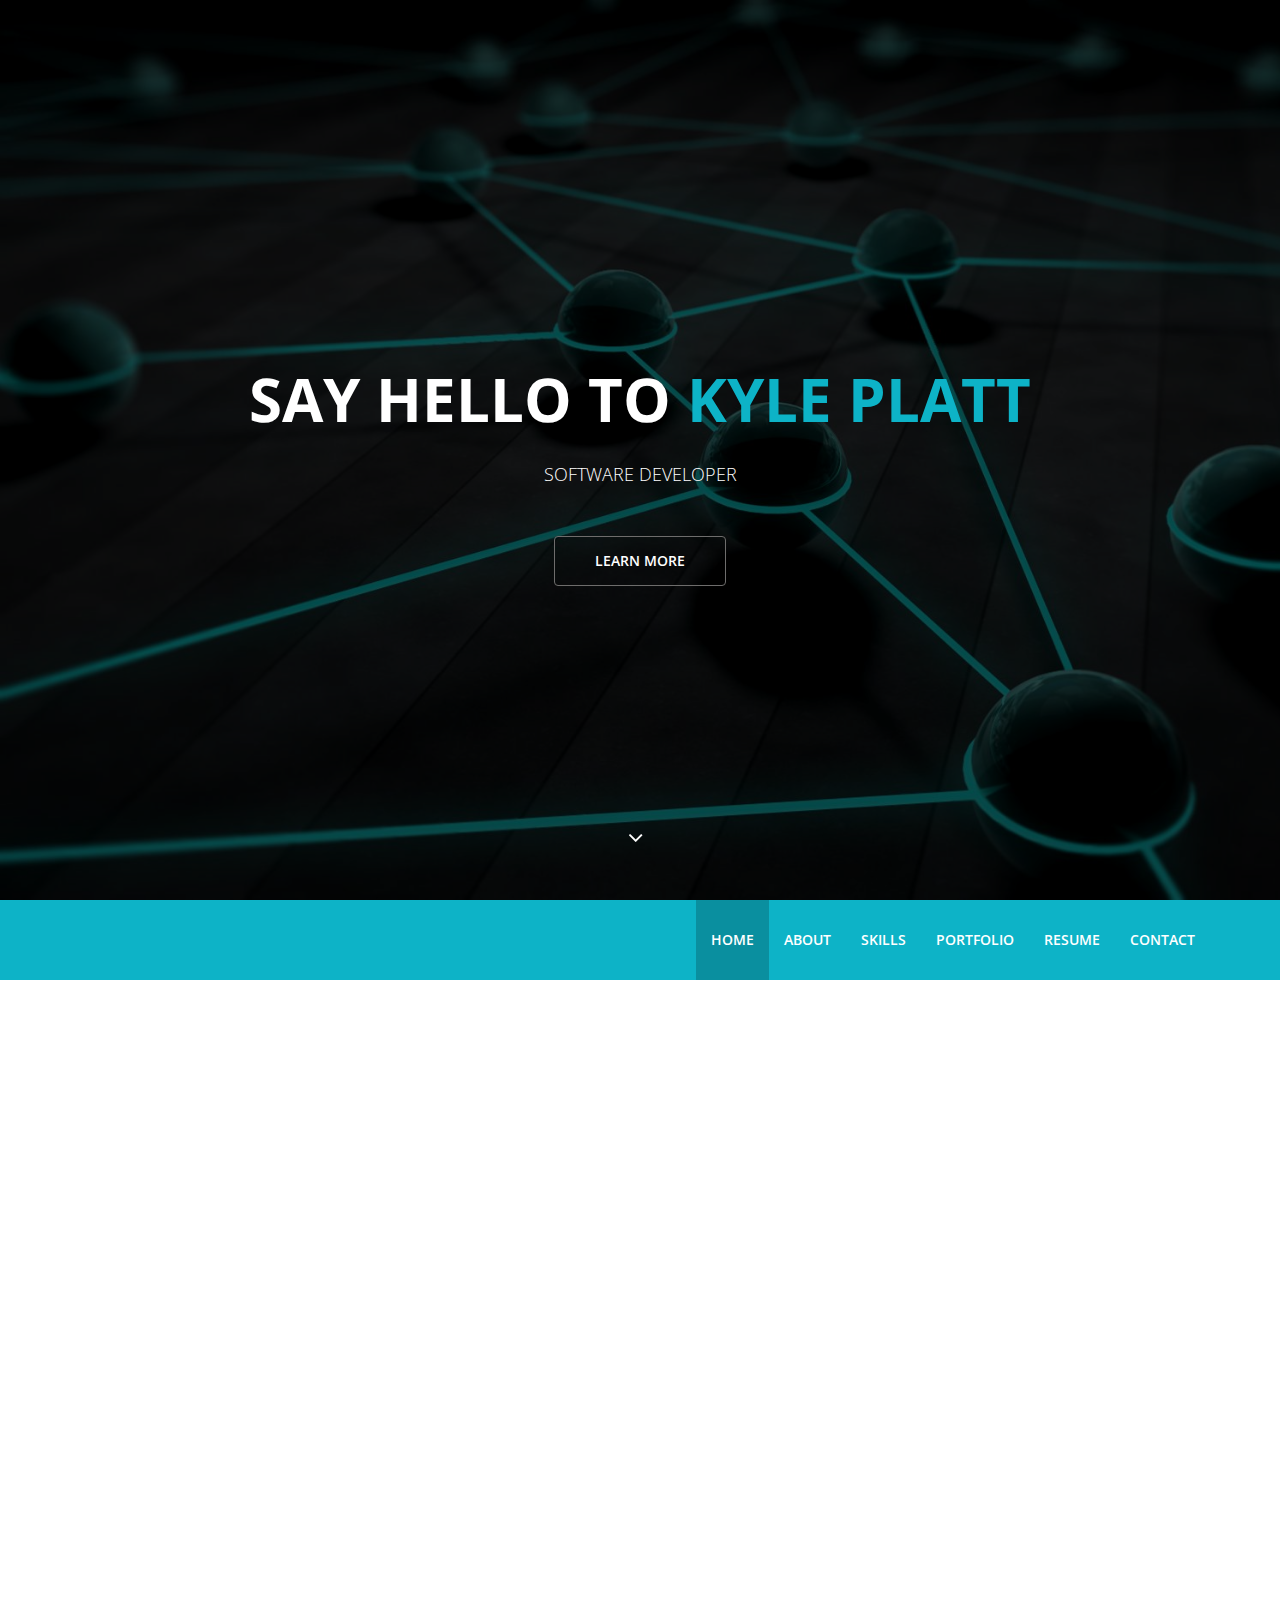
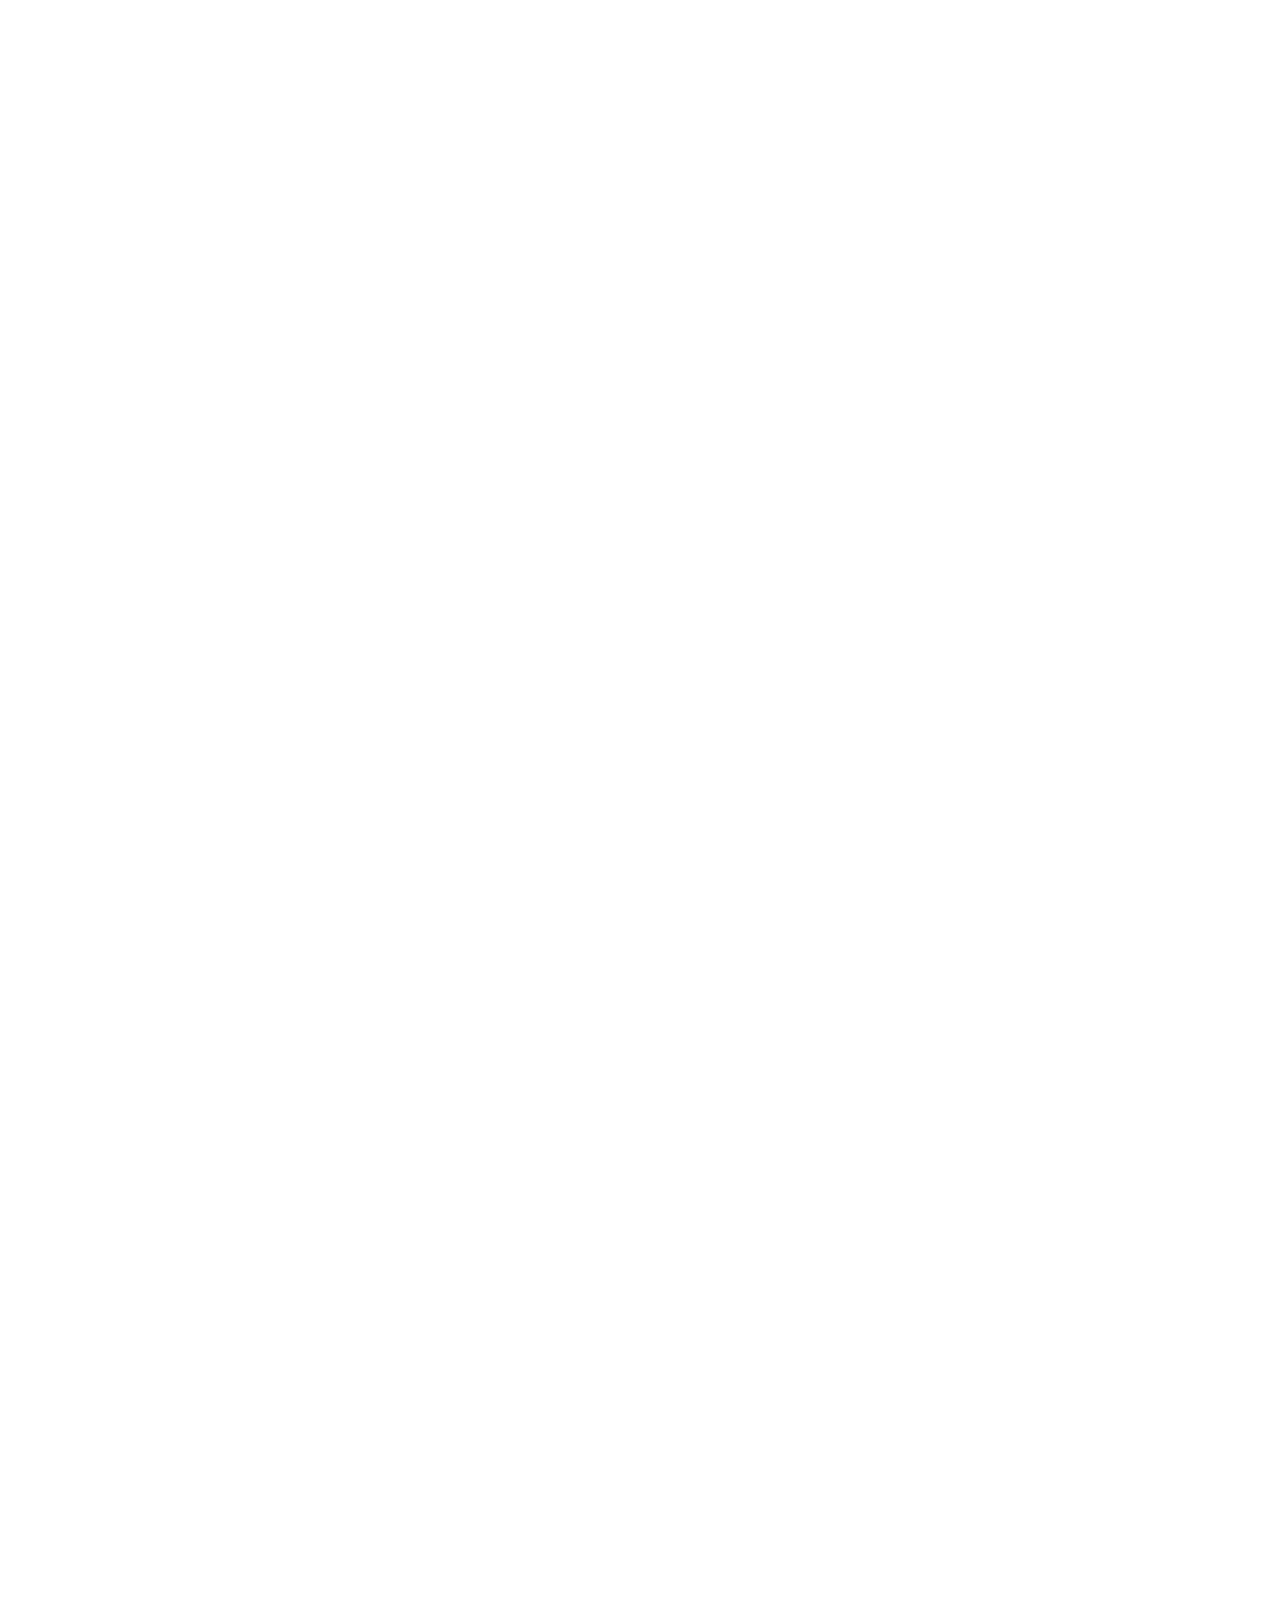
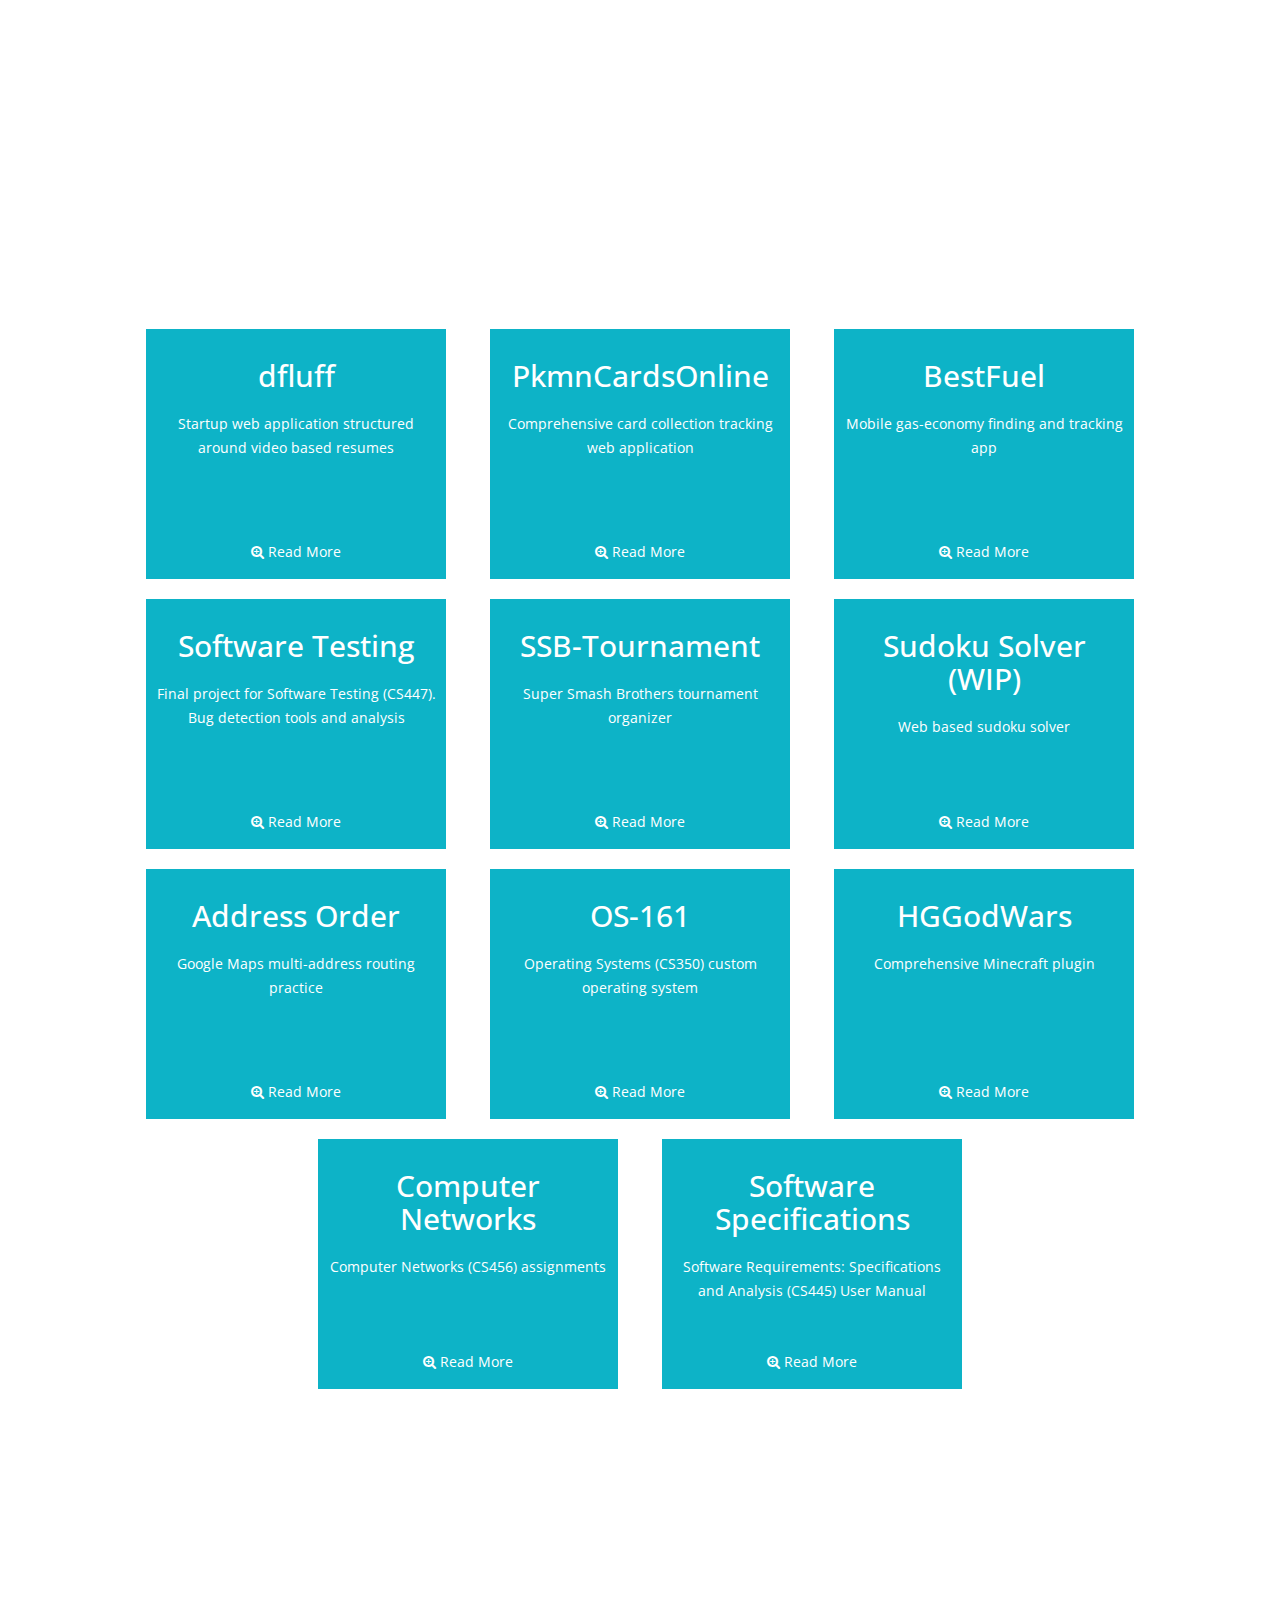
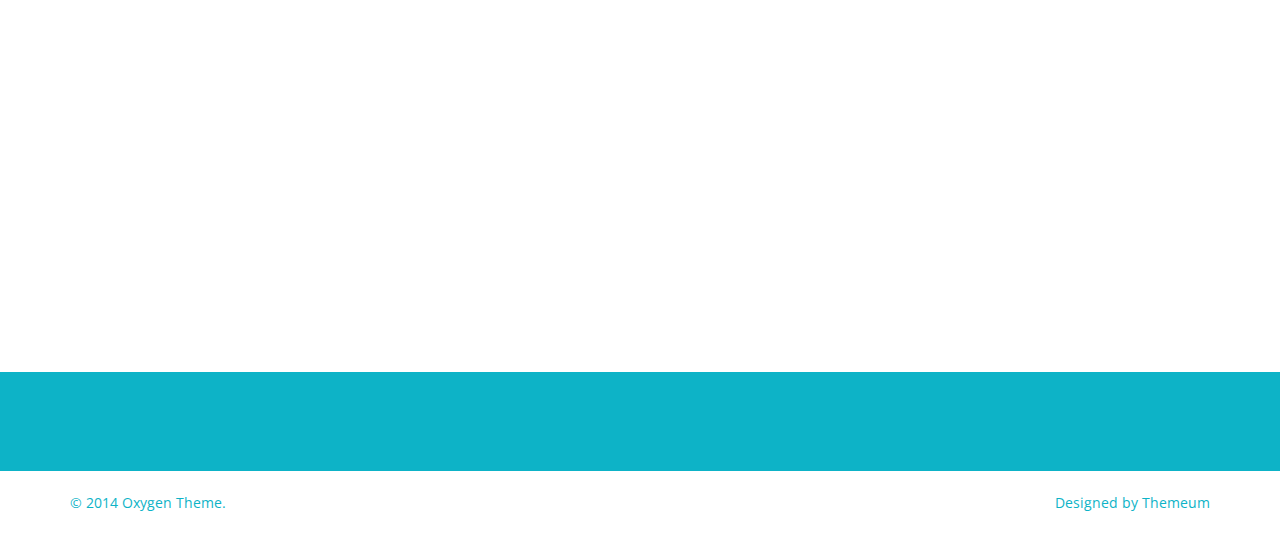
==== commit cd8d1952: "hackerrank link and skills update" ====
--- a/index.html
+++ b/index.html
@@ -82,7 +82,9 @@
                     <h2>About Me</h2>
                     <p>Full stack software developer who recently completed their Bachelors of Computer Science at the
                         University of Waterloo with a Software Engineering Option</p>
-                    <p><b>I am currently seeking employment as a junior software developer on any level of the stack, or on Android mobile devices.</b></p>
+                    <p><b>I am currently seeking employment as a software developer/engineer on any level of the stack, or on Android mobile devices. Strengths revolve around
+                    web and application development.</b></p>
+                    <p>Feel free to check out my hackerrank profile for coding challenges at <a href="https://www.hackerrank.com/platky">Platky</a></p>
                 </div>
             </div>
         </div>
@@ -287,6 +289,14 @@
                                  aria-valuetransitiongoal="60">3 years
                             </div>
                         </div>
+                    </div>
+                    <div class="single-skill wow fadeInDown" data-wow-duration="1000ms" data-wow-delay="600ms">
+                    <p class="lead">Amazon Web Services (AWS)</p>
+                    <div class="progress">
+                        <div class="progress-bar progress-bar-primary six-sec-ease-in-out" role="progressbar"
+                             aria-valuetransitiongoal="20">1 years
+                        </div>
+                    </div>
                     </div>
                     <div class="about-info wow fadeInUp" data-wow-duration="1000ms" data-wow-delay="300ms">
                         <p><br>Also worked with Node.js, Racket, Python, C#, Assembly, Latex and more</p>
